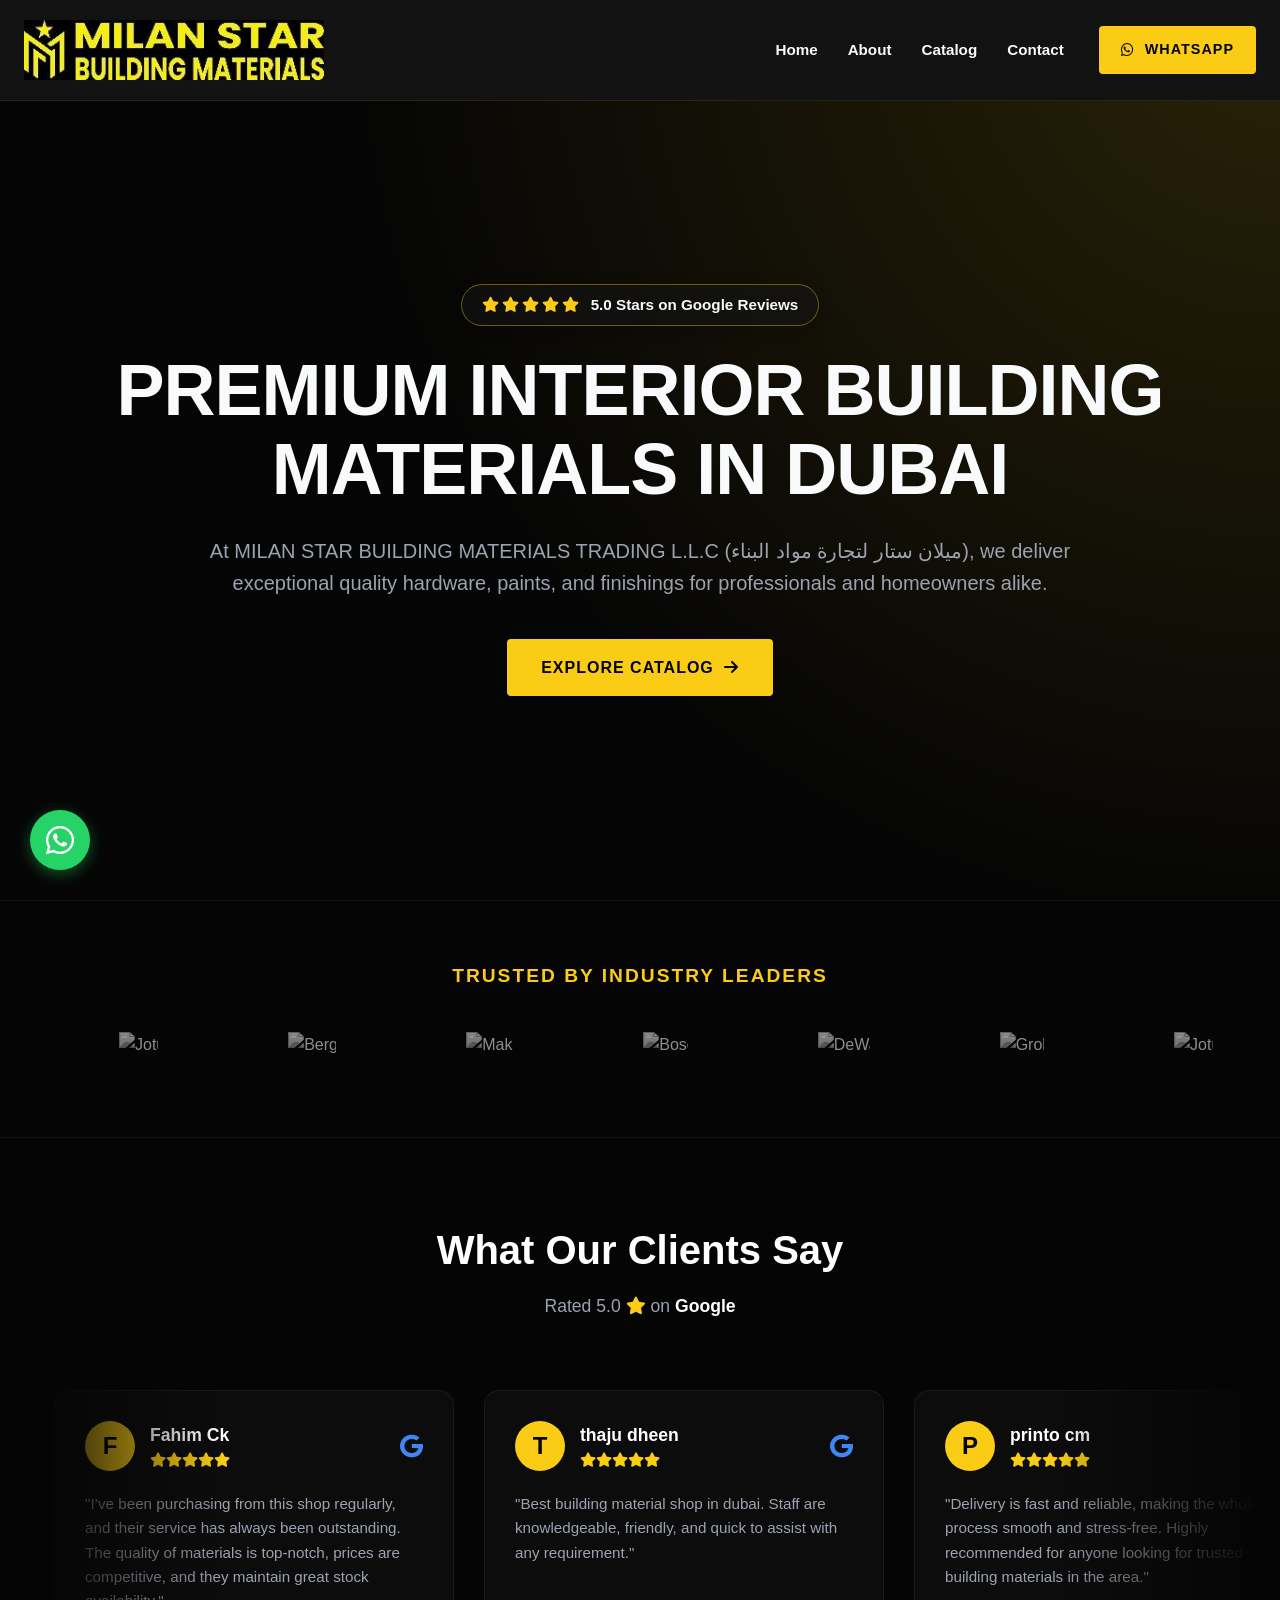
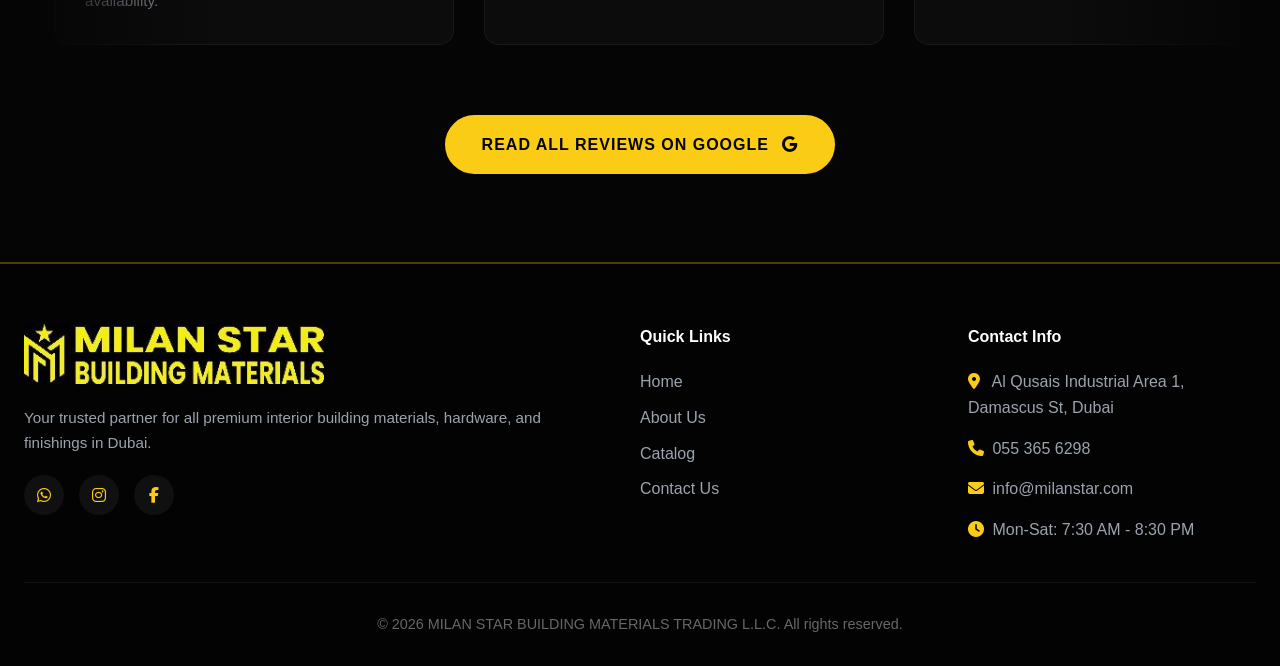
==== index.html @ 43fb3b3d "Initial commit" ====
<!DOCTYPE html>
<html lang="en" class="scroll-smooth">

<head>
    <meta charset="UTF-8">
    <meta name="viewport" content="width=device-width, initial-scale=1.0">
    <!-- Security & Social Tags -->
    <meta http-equiv="Content-Security-Policy" content="default-src 'self'; frame-src https://www.google.com; img-src 'self' data: https://upload.wikimedia.org https://lh3.googleusercontent.com https://images.unsplash.com; style-src 'self' 'unsafe-inline' https://fonts.googleapis.com https://cdnjs.cloudflare.com https://unpkg.com; font-src 'self' https://fonts.gstatic.com https://cdnjs.cloudflare.com; script-src 'self' 'unsafe-inline' https://unpkg.com;">
    <meta property="og:title" content="MILAN STAR BUILDING MATERIALS TRADING L.L.C">
    <meta property="og:description" content="Premium interior building materials, hardware, and finishings in Al Qusais Dubai. 5.0-star rating.">
    <meta property="og:image" content="https://www.milanstarbuilding.com/logo.png">
    <meta property="og:url" content="https://www.milanstarbuilding.com/">
    <meta property="og:type" content="website">

    <!-- SEO Meta Tags -->
    <title>MILAN STAR BUILDING MATERIALS TRADING L.L.C | Interior Building Materials in Dubai</title>
    <meta name="description"
        content="Discover premium interior building materials, hardware, and finishings in Al Qusais Dubai. MILAN STAR BUILDING MATERIALS TRADING L.L.C offers top-quality products with a 5.0-star rating.">
    <meta name="keywords"
        content="interior building materials, hardware, finishings, Al Qusais Dubai, MILAN STAR, ميلان ستار لتجارة مواد البناء">

    <!-- Google Fonts -->
    <link rel="preconnect" href="https://fonts.googleapis.com">
    <link rel="preconnect" href="https://fonts.gstatic.com" crossorigin>
    <link
        href="https://fonts.googleapis.com/css2?family=Inter:wght@300;400;500;600&family=Montserrat:wght@500;600;700;800;900&display=swap"
        rel="stylesheet">

    <!-- FontAwesome -->
    <link rel="stylesheet" href="https://cdnjs.cloudflare.com/ajax/libs/font-awesome/6.4.0/css/all.min.css">

    <!-- AOS Animation CSS -->
    <link href="https://unpkg.com/aos@2.3.1/dist/aos.css" rel="stylesheet">

    <!-- Schema.org LocalBusiness JSON-LD -->
    <script type="application/ld+json">
    {
      "@context": "https://schema.org",
      "@type": "LocalBusiness",
      "name": "MILAN STAR BUILDING MATERIALS TRADING L.L.C",
      "alternateName": "ميلان ستار لتجارة مواد البناء",
      "image": "https://images.unsplash.com/photo-1503387762-592deb58ef4e?auto=format&fit=crop&q=80&w=1920",
      "description": "Premium interior building materials, hardware, and finishings in Al Qusais Dubai.",
      "address": {
        "@type": "PostalAddress",
        "streetAddress": "Damascus Street, Al Qusais Industrial Area 1",
        "addressLocality": "Dubai",
        "addressCountry": "AE"
      },
      "telephone": "045727391",
      "aggregateRating": {
        "@type": "AggregateRating",
        "ratingValue": "5.0",
        "bestRating": "5",
        "worstRating": "1",
        "reviewCount": "150"
      },
      "openingHoursSpecification": [
        {
          "@type": "OpeningHoursSpecification",
          "dayOfWeek": ["Monday", "Tuesday", "Wednesday", "Thursday", "Saturday"],
          "opens": "07:30",
          "closes": "20:30"
        },
        {
          "@type": "OpeningHoursSpecification",
          "dayOfWeek": "Friday",
          "opens": "07:30",
          "closes": "20:30"
        }
      ]
    }
    </script>

    <link rel="stylesheet" href="style.css">
</head>

<body>

    <!-- Preloader -->
    <div id="preloader">
        <div class="loader"></div>
    </div>

    <header id="header">
        <div class="container nav-container">
            <a href="index.html" class="logo">
                <img src="logo.png" loading="eager" width="220" height="70" style="object-fit: contain;" alt="MILAN STAR BUILDING MATERIALS TRADING L.L.C" class="site-logo"
                    onerror="this.onerror=null; this.outerHTML='<div class=\'logo-en\'>MILAN STAR <span>BUILDING MATERIALS TRADING L.L.C</span></div><div class=\'logo-ar\'>ميلان ستار لتجارة مواد البناء ش.ذ.م.م</div>';">
            </a>

            <button class="mobile-toggle" aria-label="Toggle Navigation">
                <i class="fa-solid fa-bars"></i>
            </button>

            <div class="nav-menu">
                <ul class="nav-links">
                    <li><a href="index.html">Home</a></li>
                    <li><a href="about.html">About</a></li>
                    <li><a href="catalog.html">Catalog</a></li>
                    <li><a href="contact.html">Contact</a></li>
                </ul>
                <a href="https://wa.me/971553656298" class="btn btn-primary nav-cta" target="_blank" rel="noopener noreferrer">
                    <i class="fa-brands fa-whatsapp"></i> WhatsApp
                </a>
            </div>
        </div>
    </header>
    <main>
        <section id="hero">
            <div class="hero-overlay-accent"></div>
            <div class="container">
                <div class="hero-content" data-aos="fade-up" data-aos-duration="1000">
                    <div class="rating-badge">
                        <div class="stars">
                            <i class="fa-solid fa-star"></i>
                            <i class="fa-solid fa-star"></i>
                            <i class="fa-solid fa-star"></i>
                            <i class="fa-solid fa-star"></i>
                            <i class="fa-solid fa-star"></i>
                        </div>
                        <span>5.0 Stars on Google Reviews</span>
                    </div>
                    <h1>Premium Interior Building Materials in Dubai</h1>
                    <p>At MILAN STAR BUILDING MATERIALS TRADING L.L.C (ميلان ستار لتجارة مواد البناء), we deliver
                        exceptional quality hardware, paints, and finishings for professionals and homeowners alike.</p>
                    <div class="hero-buttons">
                        <a href="catalog.html" class="btn btn-primary">
                            Explore Catalog <i class="fa-solid fa-arrow-right"></i>
                        </a>
                    </div>
                </div>
            </div>
        </section>
    
        <!-- Trusted Brands Marquee -->
        <section class="trusted-brands" data-aos="fade-up">
            <div class="container">
                <h3 style="text-align: center; color: var(--primary); font-size: 1.2rem; font-weight: 800; text-transform: uppercase; letter-spacing: 2px; margin-bottom: 40px;">Trusted by Industry Leaders</h3>
                <div class="marquee-container">
                    <div class="marquee-content">
                        <!-- First Set -->
                        <img src="https://upload.wikimedia.org/wikipedia/commons/7/7f/Jotun_logo.svg" alt="Jotun">
                        <img src="https://upload.wikimedia.org/wikipedia/commons/7/73/Unternehmensgruppe_Berger_Logo.svg" alt="Berger">
                        <img src="https://upload.wikimedia.org/wikipedia/commons/7/71/Makita_Logo.svg" alt="Makita">
                        <img src="https://upload.wikimedia.org/wikipedia/commons/1/16/Bosch-logo.svg" alt="Bosch">
                        <img src="https://upload.wikimedia.org/wikipedia/commons/8/89/DeWalt_Logo.svg" alt="DeWalt">
                        <img src="https://upload.wikimedia.org/wikipedia/commons/b/b0/Grohe.svg" alt="Grohe">
                        <!-- Second Set (Duplicate for smooth infinite scroll) -->
                        <img src="https://upload.wikimedia.org/wikipedia/commons/7/7f/Jotun_logo.svg" alt="Jotun">
                        <img src="https://upload.wikimedia.org/wikipedia/commons/7/73/Unternehmensgruppe_Berger_Logo.svg" alt="Berger">
                        <img src="https://upload.wikimedia.org/wikipedia/commons/7/71/Makita_Logo.svg" alt="Makita">
                        <img src="https://upload.wikimedia.org/wikipedia/commons/1/16/Bosch-logo.svg" alt="Bosch">
                        <img src="https://upload.wikimedia.org/wikipedia/commons/8/89/DeWalt_Logo.svg" alt="DeWalt">
                        <img src="https://upload.wikimedia.org/wikipedia/commons/b/b0/Grohe.svg" alt="Grohe">
                    </div>
                </div>
            </div>
        </section>

        <!-- Google Reviews -->
        <section id="reviews" class="reviews-section" data-aos="fade-up" style="padding: 80px 0; background: var(--bg-dark);">
            <div class="container">
                <div class="section-header" style="text-align: center; margin-bottom: 50px;">
                    <h2 style="color: white; font-size: 2.5rem; font-weight: 800; margin-bottom: 10px;">What Our Clients Say</h2>
                    <p style="color: var(--text-muted); font-size: 1.1rem;">Rated 5.0 <i class="fa-solid fa-star" style="color: var(--primary);"></i> on <span style="color: white; font-weight: 600;">Google</span></p>
                </div>
                <div class="reviews-marquee-container">
                    <div class="reviews-marquee-content">
                    <!-- Review 1 -->
                    <div class="review-card" style="background: rgba(255,255,255,0.03); padding: 30px; border-radius: 15px; border: 1px solid rgba(255,255,255,0.05); transition: transform 0.3s ease;">
                        <div class="review-header" style="display: flex; align-items: center; gap: 15px; margin-bottom: 20px;">
                            <div class="avatar" style="width: 50px; height: 50px; border-radius: 50%; background: var(--primary); color: var(--bg-dark); display: flex; align-items: center; justify-content: center; font-size: 1.5rem; font-weight: bold;">F</div>
                            <div>
                                <h4 style="margin: 0; color: white; font-size: 1.1rem;">Fahim Ck</h4>
                                <div class="stars" style="color: var(--primary); font-size: 0.9rem;">
                                    <i class="fa-solid fa-star"></i><i class="fa-solid fa-star"></i><i class="fa-solid fa-star"></i><i class="fa-solid fa-star"></i><i class="fa-solid fa-star"></i>
                                </div>
                            </div>
                            <i class="fa-brands fa-google" style="margin-left: auto; font-size: 1.5rem; color: #4285F4;"></i>
                        </div>
                        <p style="color: var(--text-muted); font-size: 0.95rem; line-height: 1.6;">"I’ve been purchasing from this shop regularly, and their service has always been outstanding. The quality of materials is top‑notch, prices are competitive, and they maintain great stock availability."</p>
                    </div>

                    <!-- Review 2 -->
                    <div class="review-card" style="background: rgba(255,255,255,0.03); padding: 30px; border-radius: 15px; border: 1px solid rgba(255,255,255,0.05); transition: transform 0.3s ease;">
                        <div class="review-header" style="display: flex; align-items: center; gap: 15px; margin-bottom: 20px;">
                            <div class="avatar" style="width: 50px; height: 50px; border-radius: 50%; background: var(--primary); color: var(--bg-dark); display: flex; align-items: center; justify-content: center; font-size: 1.5rem; font-weight: bold;">T</div>
                            <div>
                                <h4 style="margin: 0; color: white; font-size: 1.1rem;">thaju dheen</h4>
                                <div class="stars" style="color: var(--primary); font-size: 0.9rem;">
                                    <i class="fa-solid fa-star"></i><i class="fa-solid fa-star"></i><i class="fa-solid fa-star"></i><i class="fa-solid fa-star"></i><i class="fa-solid fa-star"></i>
                                </div>
                            </div>
                            <i class="fa-brands fa-google" style="margin-left: auto; font-size: 1.5rem; color: #4285F4;"></i>
                        </div>
                        <p style="color: var(--text-muted); font-size: 0.95rem; line-height: 1.6;">"Best building material shop in dubai. Staff are knowledgeable, friendly, and quick to assist with any requirement."</p>
                    </div>

                    <!-- Review 3 -->
                    <div class="review-card" style="background: rgba(255,255,255,0.03); padding: 30px; border-radius: 15px; border: 1px solid rgba(255,255,255,0.05); transition: transform 0.3s ease;">
                        <div class="review-header" style="display: flex; align-items: center; gap: 15px; margin-bottom: 20px;">
                            <div class="avatar" style="width: 50px; height: 50px; border-radius: 50%; background: var(--primary); color: var(--bg-dark); display: flex; align-items: center; justify-content: center; font-size: 1.5rem; font-weight: bold;">P</div>
                            <div>
                                <h4 style="margin: 0; color: white; font-size: 1.1rem;">printo cm</h4>
                                <div class="stars" style="color: var(--primary); font-size: 0.9rem;">
                                    <i class="fa-solid fa-star"></i><i class="fa-solid fa-star"></i><i class="fa-solid fa-star"></i><i class="fa-solid fa-star"></i><i class="fa-solid fa-star"></i>
                                </div>
                            </div>
                            <i class="fa-brands fa-google" style="margin-left: auto; font-size: 1.5rem; color: #4285F4;"></i>
                        </div>
                        <p style="color: var(--text-muted); font-size: 0.95rem; line-height: 1.6;">"Delivery is fast and reliable, making the whole process smooth and stress‑free. Highly recommended for anyone looking for trusted building materials in the area."</p>
                    </div>

                    <!-- Review 1 -->
                    <div class="review-card" style="background: rgba(255,255,255,0.03); padding: 30px; border-radius: 15px; border: 1px solid rgba(255,255,255,0.05); transition: transform 0.3s ease;">
                        <div class="review-header" style="display: flex; align-items: center; gap: 15px; margin-bottom: 20px;">
                            <div class="avatar" style="width: 50px; height: 50px; border-radius: 50%; background: var(--primary); color: var(--bg-dark); display: flex; align-items: center; justify-content: center; font-size: 1.5rem; font-weight: bold;">F</div>
                            <div>
                                <h4 style="margin: 0; color: white; font-size: 1.1rem;">Fahim Ck</h4>
                                <div class="stars" style="color: var(--primary); font-size: 0.9rem;">
                                    <i class="fa-solid fa-star"></i><i class="fa-solid fa-star"></i><i class="fa-solid fa-star"></i><i class="fa-solid fa-star"></i><i class="fa-solid fa-star"></i>
                                </div>
                            </div>
                            <i class="fa-brands fa-google" style="margin-left: auto; font-size: 1.5rem; color: #4285F4;"></i>
                        </div>
                        <p style="color: var(--text-muted); font-size: 0.95rem; line-height: 1.6;">"I’ve been purchasing from this shop regularly, and their service has always been outstanding. The quality of materials is top‑notch, prices are competitive, and they maintain great stock availability."</p>
                    </div>

                    <!-- Review 2 -->
                    <div class="review-card" style="background: rgba(255,255,255,0.03); padding: 30px; border-radius: 15px; border: 1px solid rgba(255,255,255,0.05); transition: transform 0.3s ease;">
                        <div class="review-header" style="display: flex; align-items: center; gap: 15px; margin-bottom: 20px;">
                            <div class="avatar" style="width: 50px; height: 50px; border-radius: 50%; background: var(--primary); color: var(--bg-dark); display: flex; align-items: center; justify-content: center; font-size: 1.5rem; font-weight: bold;">T</div>
                            <div>
                                <h4 style="margin: 0; color: white; font-size: 1.1rem;">thaju dheen</h4>
                                <div class="stars" style="color: var(--primary); font-size: 0.9rem;">
                                    <i class="fa-solid fa-star"></i><i class="fa-solid fa-star"></i><i class="fa-solid fa-star"></i><i class="fa-solid fa-star"></i><i class="fa-solid fa-star"></i>
                                </div>
                            </div>
                            <i class="fa-brands fa-google" style="margin-left: auto; font-size: 1.5rem; color: #4285F4;"></i>
                        </div>
                        <p style="color: var(--text-muted); font-size: 0.95rem; line-height: 1.6;">"Best building material shop in dubai. Staff are knowledgeable, friendly, and quick to assist with any requirement."</p>
                    </div>

                    <!-- Review 3 -->
                    <div class="review-card" style="background: rgba(255,255,255,0.03); padding: 30px; border-radius: 15px; border: 1px solid rgba(255,255,255,0.05); transition: transform 0.3s ease;">
                        <div class="review-header" style="display: flex; align-items: center; gap: 15px; margin-bottom: 20px;">
                            <div class="avatar" style="width: 50px; height: 50px; border-radius: 50%; background: var(--primary); color: var(--bg-dark); display: flex; align-items: center; justify-content: center; font-size: 1.5rem; font-weight: bold;">P</div>
                            <div>
                                <h4 style="margin: 0; color: white; font-size: 1.1rem;">printo cm</h4>
                                <div class="stars" style="color: var(--primary); font-size: 0.9rem;">
                                    <i class="fa-solid fa-star"></i><i class="fa-solid fa-star"></i><i class="fa-solid fa-star"></i><i class="fa-solid fa-star"></i><i class="fa-solid fa-star"></i>
                                </div>
                            </div>
                            <i class="fa-brands fa-google" style="margin-left: auto; font-size: 1.5rem; color: #4285F4;"></i>
                        </div>
                        <p style="color: var(--text-muted); font-size: 0.95rem; line-height: 1.6;">"Delivery is fast and reliable, making the whole process smooth and stress‑free. Highly recommended for anyone looking for trusted building materials in the area."</p>
                    </div>
</div>
                </div>
                
                <div style="text-align: center; margin-top: 50px;">
                    <a href="https://maps.app.goo.gl/VhK61zwAapVDZj9bA" target="_blank" rel="noopener noreferrer" class="btn btn-primary" style="padding: 15px 35px; border-radius: 30px; font-weight: 600; text-decoration: none; display: inline-block; transition: all 0.3s ease;">
                        Read all reviews on Google <i class="fa-brands fa-google" style="margin-left: 8px;"></i>
                    </a>
                </div>
            </div>
        </section>

    </main>
    <!-- Footer -->
    <footer>
        <div class="container">
            <div class="footer-top">
                <div class="footer-brand">
                    <a href="index.html">
                        <img src="logo.png" loading="eager" width="220" height="70" style="object-fit: contain;" alt="MILAN STAR BUILDING MATERIALS TRADING L.L.C"
                            class="site-logo footer-site-logo"
                            onerror="this.onerror=null; this.outerHTML='<div class=\'footer-logo\'>MILAN STAR <span>BUILDING MATERIALS TRADING L.L.C</span></div>';">
                    </a>
                    <p style="margin-top: 15px; color: var(--text-muted); font-size: 0.95rem;">Your trusted partner for
                        all premium interior building materials, hardware, and finishings in Dubai.</p>
                    <div class="social-links" style="display: flex; gap: 15px; margin-top: 20px;">
                        <a href="#"
                            style="width: 40px; height: 40px; border-radius: 50%; background: rgba(255,255,255,0.05); display: flex; align-items: center; justify-content: center; color: var(--primary); transition: all 0.3s;"><i
                                class="fa-brands fa-whatsapp"></i></a>
                        <a href="#"
                            style="width: 40px; height: 40px; border-radius: 50%; background: rgba(255,255,255,0.05); display: flex; align-items: center; justify-content: center; color: var(--primary); transition: all 0.3s;"><i
                                class="fa-brands fa-instagram"></i></a>
                        <a href="#"
                            style="width: 40px; height: 40px; border-radius: 50%; background: rgba(255,255,255,0.05); display: flex; align-items: center; justify-content: center; color: var(--primary); transition: all 0.3s;"><i
                                class="fa-brands fa-facebook-f"></i></a>
                    </div>
                </div>
                <div class="footer-links-col">
                    <h4 style="margin-bottom: 20px; color: white;">Quick Links</h4>
                    <div style="display: flex; flex-direction: column; gap: 10px;">
                        <a href="index.html" style="color: var(--text-muted); transition: color 0.3s;">Home</a>
                        <a href="about.html" style="color: var(--text-muted); transition: color 0.3s;">About Us</a>
                        <a href="catalog.html" style="color: var(--text-muted); transition: color 0.3s;">Catalog</a>
                        <a href="contact.html" style="color: var(--text-muted); transition: color 0.3s;">Contact Us</a>
                    </div>
                </div>
                <div class="footer-contact">
                    <h4 style="margin-bottom: 20px; color: white;">Contact Info</h4>
                    <div style="display: flex; flex-direction: column; gap: 15px; color: var(--text-muted);">
                        <p><i class="fa-solid fa-location-dot" style="color: var(--primary); width: 20px;"></i> Al
                            Qusais Industrial Area 1, Damascus St, Dubai</p>
                        <p><i class="fa-solid fa-phone" style="color: var(--primary); width: 20px;"></i> <a
                                href="tel:0553656298">055 365 6298</a></p>
                        <p><i class="fa-solid fa-envelope" style="color: var(--primary); width: 20px;"></i> <a
                                href="mailto:info@milanstar.com">info@milanstar.com</a></p>
                        <p><i class="fa-solid fa-clock" style="color: var(--primary); width: 20px;"></i> Mon-Sat: 7:30
                            AM - 8:30 PM</p>
                    </div>
                </div>
            </div>
            <div class="footer-bottom">
                &copy; <span id="year"></span> MILAN STAR BUILDING MATERIALS TRADING L.L.C. All rights reserved.
            </div>
        </div>
    </footer>

    <!-- AOS JS -->
    <script src="https://unpkg.com/aos@2.3.1/dist/aos.js"></script>
    <!-- Main JS -->
    <script src="main.js"></script>

    <!-- Floating WhatsApp -->
    <div class="whatsapp-container">
        <div class="wa-tooltip">Chat with us online!</div>
        <a href="https://wa.me/971553656298" class="floating-whatsapp pulse" aria-label="Chat on WhatsApp" target="_blank" rel="noopener noreferrer">
            <i class="fa-brands fa-whatsapp"></i>
        </a>
    </div>

    <!-- Scroll to Top Button -->
    <a href="#" id="scroll-top" class="scroll-top-btn" aria-label="Scroll to top">
        <i class="fa-solid fa-arrow-up"></i>
    </a>

</body>

</html>
---- style.css ----
/* CSS Variables */
:root {
    --primary: #facc15;
    /* Striking Yellow */
    --primary-glow: rgba(250, 204, 21, 0.5);
    --bg-dark: #050505;
    /* Deep Black */
    --bg-card: #121212;
    /* Slightly Lighter Black */
    --text-main: #f9fafb;
    /* Off-White */
    --text-muted: #9ca3af;
    /* Gray */
    --font-heading: 'Montserrat', sans-serif;
    --font-body: 'Inter', sans-serif;
}

/* Reset & Base Styles */
* {
    margin: 0;
    padding: 0;
    box-sizing: border-box;
}

html {
    scroll-behavior: smooth;
}

body {
    background-color: var(--bg-dark);
    color: var(--text-main);
    font-family: var(--font-body);
    line-height: 1.6;
    overflow-x: hidden;
}

h1,
h2,
h3,
h4,
h5,
h6 {
    font-family: var(--font-heading);
    font-weight: 700;
}

a {
    text-decoration: none;
    color: inherit;
}

ul {
    list-style: none;
}

.container {
    max-width: 1280px;
    margin: 0 auto;
    padding: 0 24px;
}

.text-primary {
    color: var(--primary);
}

/* Typography */
.section-title {
    font-size: 2.5rem;
    margin-bottom: 1rem;
    text-transform: uppercase;
    letter-spacing: 1px;
    position: relative;
    display: inline-block;
}

.section-title::after {
    content: '';
    position: absolute;
    left: 0;
    bottom: -10px;
    width: 60px;
    height: 4px;
    background-color: var(--primary);
}

.section-title.text-center {
    display: block;
    text-align: center;
}

.section-title.text-center::after {
    left: 50%;
    transform: translateX(-50%);
}

.section-subtitle {
    color: var(--text-muted);
    font-size: 1.1rem;
    margin-bottom: 3rem;
    max-width: 700px;
}

.text-center .section-subtitle {
    margin-left: auto;
    margin-right: auto;
}

/* Buttons */
.btn {
    display: inline-flex;
    align-items: center;
    justify-content: center;
    gap: 10px;
    padding: 14px 32px;
    font-family: var(--font-heading);
    font-weight: 700;
    font-size: 1rem;
    border-radius: 4px;
    cursor: pointer;
    transition: all 0.3s ease;
    text-transform: uppercase;
    letter-spacing: 1px;
    position: relative;
    overflow: hidden;
    z-index: 1;
}

.btn-primary {
    background-color: var(--primary);
    color: var(--bg-dark);
    border: 2px solid var(--primary);
}

.btn-primary::before {
    content: '';
    position: absolute;
    top: 0;
    left: 0;
    width: 0%;
    height: 100%;
    background-color: var(--bg-dark);
    transition: width 0.3s ease;
    z-index: -1;
}

.btn-primary:hover::before {
    width: 100%;
}

.btn-primary:hover {
    color: var(--primary);
    box-shadow: 0 0 20px var(--primary-glow);
}

/* Header / Navbar */
header {
    position: fixed;
    top: 0;
    left: 0;
    width: 100%;
    background-color: rgba(5, 5, 5, 0.95);
    backdrop-filter: blur(15px);
    z-index: 1000;
    padding: 20px 0;
    border-bottom: 1px solid rgba(250, 204, 21, 0.1);
    transition: all 0.3s ease;
}

header.scrolled {
    padding: 15px 0;
    box-shadow: 0 4px 30px rgba(0, 0, 0, 0.5);
}

.nav-container {
    display: flex;
    justify-content: space-between;
    align-items: center;
}

.logo {
    font-family: var(--font-heading);
    font-size: 1.5rem;
    font-weight: 900;
    color: white;
    letter-spacing: 1.5px;
    display: flex;
    flex-direction: column;
    line-height: 1.1;
}

.logo-en span {
    color: var(--primary);
}

.logo-ar {
    font-size: 0.8rem;
    color: var(--text-muted);
    font-weight: 500;
    margin-top: 2px;
}

.nav-menu {
    display: flex;
    align-items: center;
    gap: 35px;
}

.nav-links {
    display: flex;
    gap: 30px;
}

.nav-links a {
    font-weight: 600;
    font-size: 0.95rem;
    color: var(--text-main);
    position: relative;
    padding: 5px 0;
    transition: color 0.3s ease;
}

.nav-links a:hover {
    color: var(--primary);
}

.nav-links a::after {
    content: '';
    position: absolute;
    bottom: 0;
    left: 0;
    width: 0;
    height: 2px;
    background-color: var(--primary);
    transition: width 0.3s ease;
}

.nav-links a:hover::after {
    width: 100%;
}

.nav-cta {
    padding: 10px 20px;
    font-size: 0.9rem;
}

.mobile-toggle {
    display: none;
    background: none;
    border: none;
    color: white;
    font-size: 1.8rem;
    cursor: pointer;
    transition: color 0.3s;
}

.mobile-toggle:hover {
    color: var(--primary);
}

/* Hero Section */
#hero {
    min-height: 100vh;
    display: flex;
    align-items: center;
    position: relative;
    padding-top: 80px;
    background-image:
        linear-gradient(to right, rgba(5, 5, 5, 0.95) 0%, rgba(5, 5, 5, 0.7) 50%, rgba(5, 5, 5, 0.4) 100%),
        url('https://images.unsplash.com/photo-1503387762-592deb58ef4e?auto=format&fit=crop&q=80&w=1920');
    background-size: cover;
    background-position: center;
    background-attachment: fixed;
}

.hero-overlay-accent {
    position: absolute;
    top: 0;
    left: 0;
    width: 100%;
    height: 100%;
    background: radial-gradient(circle at top right, rgba(250, 204, 21, 0.15), transparent 60%);
    z-index: 0;
}

.hero-content {
    position: relative;
    z-index: 1;
    max-width: 1100px;
    margin: 0 auto;
    text-align: center;
    display: flex;
    flex-direction: column;
    align-items: center;
}

.rating-badge {
    display: inline-flex;
    align-items: center;
    gap: 12px;
    background: rgba(20, 20, 20, 0.6);
    backdrop-filter: blur(8px);
    padding: 8px 20px;
    border-radius: 50px;
    border: 1px solid rgba(250, 204, 21, 0.4);
    margin-bottom: 25px;
    font-size: 0.95rem;
    font-weight: 600;
    box-shadow: 0 4px 15px rgba(0, 0, 0, 0.2);
    animation: float 4s ease-in-out infinite;
}

@keyframes float {
    0% {
        transform: translateY(0px);
    }

    50% {
        transform: translateY(-8px);
    }

    100% {
        transform: translateY(0px);
    }
}

.rating-badge .stars {
    color: var(--primary);
    display: flex;
    gap: 3px;
}

.hero-content h1 {
    font-size: 4.5rem;
    line-height: 1.1;
    margin-bottom: 25px;
    letter-spacing: -1px;
    text-transform: uppercase;
}

.hero-content p {
    font-size: 1.25rem;
    color: var(--text-muted);
    margin: 0 auto 40px auto;
    max-width: 900px;
    font-weight: 400;
}

.hero-buttons {
    display: flex;
    gap: 20px;
}

/* About Section */
#about {
    padding: 120px 0;
    background-color: var(--bg-dark);
    position: relative;
}

.about-grid {
    display: grid;
    grid-template-columns: 1fr 1fr;
    gap: 70px;
    align-items: center;
}

.about-text p {
    color: var(--text-muted);
    font-size: 1.1rem;
    margin-bottom: 25px;
}

.features-grid {
    display: grid;
    grid-template-columns: 1fr 1fr;
    gap: 30px;
    margin-top: 40px;
}

.feature-card {
    background-color: var(--bg-card);
    padding: 25px;
    border-radius: 8px;
    border: 1px solid rgba(255, 255, 255, 0.05);
    transition: all 0.3s ease;
}

.feature-card:hover {
    border-color: rgba(250, 204, 21, 0.3);
    transform: translateY(-5px);
    background-color: rgba(255, 255, 255, 0.02);
}

.feature-icon {
    font-size: 2rem;
    color: var(--primary);
    margin-bottom: 15px;
}

.feature-card h4 {
    font-size: 1.1rem;
    margin-bottom: 10px;
}

.feature-card p {
    font-size: 0.9rem;
    margin-bottom: 0;
}

.about-image-wrapper {
    position: relative;
    border-radius: 12px;
    overflow: hidden;
    box-shadow: 0 25px 50px -12px rgba(0, 0, 0, 0.7);
}

.about-image-wrapper img {
    width: 100%;
    height: auto;
    display: block;
    transition: transform 0.7s ease;
}

.about-image-wrapper:hover img {
    transform: scale(1.05);
}

.about-image-wrapper::after {
    content: '';
    position: absolute;
    inset: 0;
    border: 2px solid rgba(250, 204, 21, 0.3);
    border-radius: 12px;
    pointer-events: none;
    margin: 15px;
}

/* Catalog Section */
#catalog {
    padding: 120px 0;
    background-color: #0a0a0a;
    border-top: 1px solid rgba(255, 255, 255, 0.03);
}

.catalog-grid {
    display: grid;
    grid-template-columns: repeat(auto-fit, minmax(280px, 1fr));
    gap: 30px;
}

.product-card {
    background-color: var(--bg-card);
    border-radius: 10px;
    overflow: hidden;
    border: 1px solid rgba(255, 255, 255, 0.05);
    transition: all 0.4s cubic-bezier(0.175, 0.885, 0.32, 1.275);
    cursor: pointer;
    position: relative;
}

.product-card:hover {
    transform: scale(1.03) translateY(-10px);
    box-shadow: 0 20px 40px rgba(0, 0, 0, 0.8), 0 0 20px var(--primary-glow);
    border-color: var(--primary);
    z-index: 2;
}

.card-img {
    width: 100%;
    height: 260px;
    position: relative;
    overflow: hidden;
}

.card-img img {
    width: 100%;
    height: 100%;
    object-fit: cover;
    transition: transform 0.6s ease;
}

.product-card:hover .card-img img {
    transform: scale(1.15);
}

.card-overlay {
    position: absolute;
    inset: 0;
    background: linear-gradient(to top, rgba(18, 18, 18, 1) 0%, rgba(18, 18, 18, 0.2) 100%);
    opacity: 0.8;
    transition: opacity 0.3s;
}

.product-card:hover .card-overlay {
    opacity: 0.4;
}

.card-content {
    padding: 25px;
    position: relative;
    background: var(--bg-card);
}

.card-content::before {
    content: '';
    position: absolute;
    top: 0;
    left: 25px;
    width: 40px;
    height: 3px;
    background-color: var(--primary);
    transition: width 0.3s ease;
}

.product-card:hover .card-content::before {
    width: 100px;
}

.card-content h3 {
    font-size: 1.4rem;
    margin-bottom: 10px;
    color: white;
    padding-top: 10px;
}

.card-content p {
    color: var(--text-muted);
    font-size: 0.95rem;
}

/* Contact Section */
#contact {
    padding: 120px 0;
    background-color: var(--bg-dark);
    border-top: 1px solid rgba(255, 255, 255, 0.03);
}

.contact-container {
    display: grid;
    grid-template-columns: 1fr 1.2fr;
    gap: 60px;
    background-color: var(--bg-card);
    border-radius: 12px;
    overflow: hidden;
    border: 1px solid rgba(255, 255, 255, 0.05);
    box-shadow: 0 20px 50px rgba(0, 0, 0, 0.5);
}

.contact-info-panel {
    padding: 50px;
}

.contact-item {
    display: flex;
    align-items: flex-start;
    gap: 20px;
    margin-bottom: 35px;
}

.icon-box {
    width: 50px;
    height: 50px;
    background-color: rgba(250, 204, 21, 0.1);
    color: var(--primary);
    border-radius: 10px;
    display: flex;
    align-items: center;
    justify-content: center;
    font-size: 1.3rem;
    flex-shrink: 0;
    transition: all 0.3s ease;
}

.contact-item:hover .icon-box {
    background-color: var(--primary);
    color: var(--bg-dark);
}

.info-text h4 {
    font-size: 1.2rem;
    color: white;
    margin-bottom: 5px;
}

.info-text p,
.info-text a {
    color: var(--text-muted);
    font-size: 1rem;
    transition: color 0.3s;
}

.info-text a:hover {
    color: var(--primary);
}

.hours-box {
    margin-top: 40px;
    padding-top: 30px;
    border-top: 1px solid rgba(255, 255, 255, 0.1);
}

.hours-box h4 {
    font-size: 1.2rem;
    margin-bottom: 20px;
    color: white;
    display: flex;
    align-items: center;
    gap: 10px;
}

.hours-box h4 i {
    color: var(--primary);
}

.hour-row {
    display: flex;
    justify-content: space-between;
    margin-bottom: 12px;
    color: var(--text-muted);
    font-size: 0.95rem;
}

.hour-row.closed {
    color: #ef4444;
    /* Red for closed */
    font-weight: 500;
}

.map-panel {
    position: relative;
    min-height: 400px;
}

.map-panel iframe {
    position: absolute;
    top: 0;
    left: 0;
    width: 100%;
    height: 100%;
    border: 0;
    filter: grayscale(80%) contrast(1.2) opacity(0.8);
    transition: filter 0.3s ease;
}

.map-panel iframe:hover {
    filter: grayscale(20%) contrast(1) opacity(1);
}

/* Footer */
footer {
    background-color: #030303;
    padding: 60px 0 30px;
    border-top: 2px solid rgba(250, 204, 21, 0.3);
}

.footer-flex {
    display: flex;
    justify-content: space-between;
    align-items: center;
    margin-bottom: 40px;
    flex-wrap: wrap;
    gap: 30px;
}

.footer-logo {
    font-family: var(--font-heading);
    font-size: 1.5rem;
    font-weight: 900;
}

.footer-logo span {
    color: var(--primary);
}

.footer-links {
    display: flex;
    gap: 25px;
}

.footer-links a {
    color: var(--text-muted);
    font-weight: 500;
    transition: color 0.3s;
}

.footer-links a:hover {
    color: var(--primary);
}

.footer-bottom {
    text-align: center;
    padding-top: 30px;
    border-top: 1px solid rgba(255, 255, 255, 0.05);
    color: rgba(255, 255, 255, 0.4);
    font-size: 0.9rem;
}

/* Responsive Design */
@media (max-width: 1024px) {
    .hero-content h1 {
        font-size: 3.5rem;
    }

    .contact-container {
        grid-template-columns: 1fr;
    }

    .map-panel {
        min-height: 400px;
    }
}

@media (max-width: 768px) {
    .nav-menu {
        position: fixed;
        top: 80px;
        left: 0;
        width: 100%;
        background-color: rgba(10, 10, 10, 0.98);
        backdrop-filter: blur(20px);
        flex-direction: column;
        padding: 30px 20px;
        gap: 25px;
        border-bottom: 1px solid rgba(250, 204, 21, 0.2);
        transform: translateY(-150%);
        opacity: 0;
        transition: all 0.4s cubic-bezier(0.68, -0.55, 0.265, 1.55);
        z-index: 999;
    }

    .nav-menu.active {
        transform: translateY(0);
        opacity: 1;
        box-shadow: 0 20px 40px rgba(0, 0, 0, 0.8);
    }

    .nav-links {
        flex-direction: column;
        align-items: center;
        gap: 20px;
        width: 100%;
    }

    .nav-cta {
        width: 100%;
        max-width: 300px;
        text-align: center;
    }

    .mobile-toggle {
        display: block;
    }

    .hero-content h1 {
        font-size: 2.8rem;
    }

    .about-grid {
        grid-template-columns: 1fr;
        gap: 50px;
    }

    .features-grid {
        grid-template-columns: 1fr;
    }

    .footer-flex {
        flex-direction: column;
        text-align: center;
    }
}

/* New Footer Grid and Styles */
.footer-top {
    display: grid;
    grid-template-columns: 2fr 1fr 1fr;
    gap: 40px;
    margin-bottom: 40px;
}

@media (max-width: 768px) {
    .footer-top {
        grid-template-columns: 1fr;
    }
}

.site-logo {
    max-height: 60px;
    width: auto;
}

.social-links a:hover {
    background: var(--primary) !important;
    color: var(--bg-dark) !important;
    transform: translateY(-3px);
}

.footer-links-col a:hover {
    color: var(--primary) !important;
}

.footer-contact a:hover {
    color: var(--primary) !important;
}

/* =========================================
   WORLD-CLASS PREMIUM FEATURES
   ========================================= */

/* 1. Custom Scrollbar */
::-webkit-scrollbar {
    width: 10px;
}

::-webkit-scrollbar-track {
    background: var(--bg-dark);
}

::-webkit-scrollbar-thumb {
    background: var(--primary);
    border-radius: 5px;
}

::-webkit-scrollbar-thumb:hover {
    background: #e6b800;
}

/* 2. Preloader */
#preloader {
    position: fixed;
    top: 0;
    left: 0;
    width: 100%;
    height: 100%;
    background-color: var(--bg-dark);
    z-index: 9999;
    display: flex;
    justify-content: center;
    align-items: center;
    transition: opacity 0.5s ease, visibility 0.5s ease;
}

.loader {
    border: 4px solid rgba(255, 255, 255, 0.1);
    border-top: 4px solid var(--primary);
    border-radius: 50%;
    width: 50px;
    height: 50px;
    animation: spin 1s linear infinite;
}

@keyframes spin {
    0% {
        transform: rotate(0deg);
    }

    100% {
        transform: rotate(360deg);
    }
}

/* 3. Glassmorphism Header */
header {
    position: fixed;
    width: 100%;
    top: 0;
    z-index: 1000;
    background: rgba(18, 18, 18, 1);
    transition: all 0.4s cubic-bezier(0.4, 0, 0.2, 1);
}

header.scrolled {
    background: rgba(18, 18, 18, 0.7);
    backdrop-filter: blur(12px);
    -webkit-backdrop-filter: blur(12px);
    box-shadow: 0 4px 30px rgba(0, 0, 0, 0.5);
    padding: 10px 0;
    border-bottom: 1px solid rgba(255, 255, 255, 0.05);
}

/* 4. Floating WhatsApp Widget */
.floating-whatsapp {
    position: fixed;
    bottom: 30px;
    left: 30px;
    background-color: #25D366;
    color: white;
    width: 60px;
    height: 60px;
    border-radius: 50%;
    display: flex;
    justify-content: center;
    align-items: center;
    font-size: 32px;
    box-shadow: 0 4px 15px rgba(37, 211, 102, 0.4);
    z-index: 998;
    transition: all 0.3s ease;
    animation: pulse-whatsapp 2s infinite;
}

.floating-whatsapp:hover {
    transform: scale(1.1) translateY(-5px);
    color: white;
}

@keyframes pulse-whatsapp {
    0% {
        box-shadow: 0 0 0 0 rgba(37, 211, 102, 0.7);
    }

    70% {
        box-shadow: 0 0 0 15px rgba(37, 211, 102, 0);
    }

    100% {
        box-shadow: 0 0 0 0 rgba(37, 211, 102, 0);
    }
}

/* 5. Scroll-to-Top Button */
.scroll-top-btn {
    position: fixed;
    bottom: 30px;
    right: 30px;
    background-color: var(--primary);
    color: var(--bg-dark);
    width: 50px;
    height: 50px;
    border-radius: 50%;
    display: flex;
    justify-content: center;
    align-items: center;
    font-size: 20px;
    box-shadow: 0 4px 15px rgba(250, 204, 21, 0.3);
    z-index: 998;
    opacity: 0;
    visibility: hidden;
    transform: translateY(20px);
    transition: all 0.3s cubic-bezier(0.4, 0, 0.2, 1);
    cursor: pointer;
}

.scroll-top-btn.visible {
    opacity: 1;
    visibility: visible;
    transform: translateY(0);
}

.scroll-top-btn:hover {
    background-color: #fff;
    transform: translateY(-5px);
}

/* 6. Trusted Brands Marquee */
.trusted-brands {
    padding: 60px 0;
    background: var(--bg-light);
    border-top: 1px solid rgba(255, 255, 255, 0.05);
    border-bottom: 1px solid rgba(255, 255, 255, 0.05);
    overflow: hidden;
}

.marquee-container {
    width: 100%;
    overflow: hidden;
    white-space: nowrap;
    position: relative;
    display: flex;
}

.marquee-container::before,
.marquee-container::after {
    content: '';
    position: absolute;
    top: 0;
    width: 150px;
    height: 100%;
    z-index: 2;
}

.marquee-container::before {
    left: 0;
    background: linear-gradient(to right, var(--bg-light) 0%, transparent 100%);
}

.marquee-container::after {
    right: 0;
    background: linear-gradient(to left, var(--bg-light) 0%, transparent 100%);
}

.marquee-content {
    display: flex;
    gap: 60px;
    padding-left: 60px;
    animation: scroll-marquee 30s linear infinite;
    align-items: center;
}

.marquee-content:hover {
    animation-play-state: paused;
}

.marquee-content img {
    height: 40px;
    opacity: 0.5;
    filter: grayscale(100%);
    transition: all 0.3s ease;
}

.marquee-content img:hover {
    opacity: 1;
    filter: grayscale(0%);
}

@keyframes scroll-marquee {
    0% {
        transform: translateX(0);
    }

    100% {
        transform: translateX(-50%);
    }
}

/* Ensure smooth transitions globally */
a,
button {
    transition: all 0.3s ease;
}


/* Reviews Section */
.review-card:hover {
    transform: translateY(-10px);
    box-shadow: 0 10px 30px rgba(0, 0, 0, 0.5);
}

/* Reviews Marquee */
.reviews-marquee-container {
    width: 100%;
    overflow: hidden;
    position: relative;
    display: flex;
    padding: 20px 0;
}

.reviews-marquee-container::before,
.reviews-marquee-container::after {
    content: '';
    position: absolute;
    top: 0;
    width: 200px;
    height: 100%;
    z-index: 2;
}

.reviews-marquee-container::before {
    left: 0;
    background: linear-gradient(to right, var(--bg-dark) 0%, transparent 100%);
}

.reviews-marquee-container::after {
    right: 0;
    background: linear-gradient(to left, var(--bg-dark) 0%, transparent 100%);
}

.reviews-marquee-content {
    display: flex;
    gap: 30px;
    padding-left: 30px;
    animation: scroll-marquee-reviews 40s linear infinite;
}

.reviews-marquee-content:hover {
    animation-play-state: paused;
}

.reviews-marquee-content .review-card {
    flex: 0 0 400px;
    /* fixed width for cards in marquee */
    white-space: normal;
}

@keyframes scroll-marquee-reviews {
    0% {
        transform: translateX(0);
    }

    100% {
        transform: translateX(-50%);
    }
}


/* 7. Catalog Gallery (Masonry style grid) & Lightbox */
.gallery-grid {
    display: grid;
    grid-template-columns: repeat(auto-fill, minmax(250px, 1fr));
    gap: 15px;
    padding: 20px 0;
}

.gallery-item {
    position: relative;
    border-radius: 10px;
    overflow: hidden;
    cursor: pointer;
    box-shadow: 0 5px 15px rgba(0, 0, 0, 0.3);
}

.gallery-img {
    width: 100%;
    height: 100%;
    object-fit: cover;
    display: block;
    transition: transform 0.5s ease;
}

.gallery-overlay {
    position: absolute;
    top: 0;
    left: 0;
    width: 100%;
    height: 100%;
    background: rgba(var(--primary-rgb, 245, 194, 27), 0.8);
    display: flex;
    align-items: center;
    justify-content: center;
    opacity: 0;
    transition: opacity 0.3s ease;
}

.gallery-overlay i {
    color: var(--bg-dark);
    font-size: 2rem;
    transform: scale(0.5);
    transition: transform 0.3s ease;
}

.gallery-item:hover .gallery-img {
    transform: scale(1.1);
}

.gallery-item:hover .gallery-overlay {
    opacity: 1;
}

.gallery-item:hover .gallery-overlay i {
    transform: scale(1);
}

/* Lightbox Modal */
.lightbox {
    display: none;
    position: fixed;
    z-index: 9999;
    padding-top: 50px;
    left: 0;
    top: 0;
    width: 100%;
    height: 100%;
    overflow: auto;
    background-color: rgba(0, 0, 0, 0.9);
    backdrop-filter: blur(5px);
}

.lightbox-content {
    margin: auto;
    display: block;
    max-width: 90%;
    max-height: 80vh;
    border-radius: 5px;
    box-shadow: 0 0 30px rgba(0, 0, 0, 0.8);
    animation: zoom 0.3s ease;
}

@keyframes zoom {
    from {
        transform: scale(0.8);
        opacity: 0;
    }

    to {
        transform: scale(1);
        opacity: 1;
    }
}

.lightbox-close {
    position: absolute;
    top: 30px;
    right: 40px;
    color: #f1f1f1;
    font-size: 40px;
    font-weight: bold;
    transition: 0.3s;
    cursor: pointer;
}

.lightbox-close:hover,
.lightbox-close:focus {
    color: var(--primary);
    text-decoration: none;
    cursor: pointer;
}

/* Quick Contact Badges */
.quick-contact-container {
    display: flex;
    gap: 15px;
    align-items: center;
}

.quick-contact-pill {
    display: flex;
    align-items: center;
    background: rgba(255, 255, 255, 0.05);
    backdrop-filter: blur(10px);
    -webkit-backdrop-filter: blur(10px);
    border: 1px solid rgba(245, 194, 27, 0.2);
    border-radius: 50px;
    padding: 8px 16px;
    text-decoration: none;
    transition: all 0.3s ease;
}

.quick-contact-pill:hover {
    transform: scale(1.05);
    border-color: var(--primary);
    box-shadow: 0 0 15px rgba(245, 194, 27, 0.3);
}

.quick-contact-icon {
    display: flex;
    align-items: center;
    justify-content: center;
    width: 30px;
    height: 30px;
    background: rgba(245, 194, 27, 0.1);
    color: var(--primary);
    border-radius: 50%;
    margin-right: 12px;
    font-size: 0.9rem;
}

.quick-contact-text {
    display: flex;
    flex-direction: column;
}

.quick-contact-label {
    font-size: 0.7rem;
    text-transform: uppercase;
    color: var(--primary);
    font-weight: 700;
    line-height: 1;
    letter-spacing: 1px;
    margin-bottom: 3px;
}

.quick-contact-number {
    font-size: 1rem;
    color: #ffffff;
    font-weight: 800;
    line-height: 1;
}


/* --- Hero Split Layout --- */
.hero-split {
    display: flex;
    flex-direction: column;
    gap: 50px;
    align-items: center;
    justify-content: space-between;
}

@media (min-width: 992px) {
    .hero-split {
        flex-direction: row;
        align-items: center;
    }

    .hero-split .hero-content {
    position: relative;
    z-index: 1;
    max-width: 1100px;
    margin: 0 auto;
    text-align: center;
    display: flex;
    flex-direction: column;
    align-items: center;
}

    .hero-split .hero-contact-badges {
        flex: 0 0 auto;
        display: flex;
        flex-direction: column;
        gap: 20px;
        align-items: flex-end;
    }
}

/* Override default hero-content centering on desktop */
@media (min-width: 992px) {

    .hero-split .hero-content h1,
    .hero-split .hero-content p,
    .hero-split .hero-content .hero-buttons,
    .hero-split .hero-content .rating-badge {
        margin-left: 0;
        margin-right: auto;
        justify-content: flex-start;
        text-align: left;
    }
}

/* --- Contact Badges --- */
.contact-badge {
    display: flex;
    align-items: center;
    background: rgba(0, 0, 0, 0.6);
    border: 1px solid rgba(255, 255, 255, 0.1);
    border-radius: 50px;
    padding: 12px 25px;
    gap: 15px;
    text-decoration: none;
    color: white;
    backdrop-filter: blur(10px);
    transition: all 0.3s cubic-bezier(0.4, 0, 0.2, 1);
    min-width: 250px;
}

.contact-badge:hover {
    transform: scale(1.05) translateX(-10px);
    border-color: var(--primary);
    box-shadow: 0 0 20px rgba(245, 194, 27, 0.3);
}

.contact-badge .badge-icon {
    display: flex;
    align-items: center;
    justify-content: center;
    width: 40px;
    height: 40px;
    background: rgba(255, 255, 255, 0.1);
    border-radius: 50%;
    color: var(--primary);
    font-size: 1.2rem;
    transition: background 0.3s;
}

.contact-badge:hover .badge-icon {
    background: var(--primary);
    color: var(--bg-dark);
}

.contact-badge .badge-info {
    display: flex;
    flex-direction: column;
    text-align: left;
}

.contact-badge .badge-label {
    font-size: 0.75rem;
    color: var(--text-muted);
    font-weight: 600;
    letter-spacing: 1px;
}

.contact-badge .badge-number {
    font-size: 1.1rem;
    font-weight: 700;
    color: white;
}



/* Marquee Image Styles */
.marquee-content img {
    height: 45px;
    width: auto;
    margin: 0 35px;
    filter: grayscale(100%) brightness(0.8);
    opacity: 0.7;
    transition: all 0.3s ease;
}

.marquee-content img:hover {
    filter: grayscale(0%) brightness(1);
    opacity: 1;
    transform: scale(1.08);
}

/* Custom Scrollbar */
::-webkit-scrollbar { width: 10px; }
::-webkit-scrollbar-track { background: var(--bg-dark); }
::-webkit-scrollbar-thumb { background: var(--primary); border-radius: 5px; }
::-webkit-scrollbar-thumb:hover { background: #d4a715; }

/* Text Selection */
::selection { background: var(--primary); color: var(--bg-dark); }

/* Hero Stats Banner */
.hero-stats-banner {
    position: absolute;
    bottom: -60px;
    left: 50%;
    transform: translateX(-50%);
    display: flex;
    justify-content: space-around;
    background: rgba(255, 255, 255, 0.03);
    backdrop-filter: blur(15px);
    -webkit-backdrop-filter: blur(15px);
    border: 1px solid rgba(255, 255, 255, 0.08);
    border-radius: 20px;
    padding: 30px 50px;
    width: 80%;
    max-width: 900px;
    box-shadow: 0 20px 40px rgba(0,0,0,0.5);
    z-index: 10;
}
.stat-item { text-align: center; color: white; }
.stat-num { font-size: 3rem; font-weight: 800; color: var(--primary); }
.stat-text { display: block; font-size: 0.85rem; text-transform: uppercase; letter-spacing: 2px; color: var(--text-muted); margin-top: 5px; font-weight: 600; }
@media(max-width: 768px) {
    .hero-stats-banner { flex-direction: column; gap: 30px; position: relative; bottom: 0; width: 90%; margin-top: 50px; }
}

/* Scroll Indicator */
.scroll-indicator {
    position: absolute;
    bottom: 50px;
    left: 50%;
    transform: translateX(-50%);
    z-index: 5;
    opacity: 0.5;
}
@media(max-width: 768px) { .scroll-indicator { display: none; } }
.mouse {
    width: 25px;
    height: 40px;
    border: 2px solid rgba(255,255,255,0.7);
    border-radius: 15px;
    position: relative;
}
.mouse::before {
    content: '';
    position: absolute;
    top: 8px;
    left: 50%;
    transform: translateX(-50%);
    width: 4px;
    height: 8px;
    background: var(--primary);
    border-radius: 2px;
    animation: scroll 2s infinite;
}
@keyframes scroll {
    0% { transform: translate(-50%, 0); opacity: 1; }
    100% { transform: translate(-50%, 15px); opacity: 0; }
}

/* WhatsApp Tooltip & Pulse */
.whatsapp-container {
    position: fixed;
    bottom: 30px;
    left: 30px;
    z-index: 999;
}
.wa-tooltip {
    position: absolute;
    left: 80px;
    top: 50%;
    transform: translateY(-50%);
    white-space: nowrap;
    background: rgba(255,255,255,0.1);
    backdrop-filter: blur(10px);
    padding: 8px 15px;
    border-radius: 20px;
    color: white;
    font-size: 0.9rem;
    font-weight: 500;
    border: 1px solid rgba(255,255,255,0.2);
    animation: fadeOutTooltip 5s forwards;
    animation-delay: 3s;
}
@keyframes fadeOutTooltip {
    0% { opacity: 1; transform: translateY(-50%) translateX(0); }
    100% { opacity: 0; transform: translateY(-50%) translateX(-10px); visibility: hidden; }
}
.floating-whatsapp {
    position: relative !important;
    bottom: 0 !important; left: 0 !important;
}
.pulse {
    animation: pulse-animation 2s infinite;
}
@keyframes pulse-animation {
    0% { box-shadow: 0 0 0 0 rgba(37, 211, 102, 0.7); }
    70% { box-shadow: 0 0 0 15px rgba(37, 211, 102, 0); }
    100% { box-shadow: 0 0 0 0 rgba(37, 211, 102, 0); }
}

/* Typing Effect */
.cursor {
    display: inline-block;
    background-color: var(--primary);
    margin-left: 0.1rem;
    width: 3px;
    animation: blink 1s infinite;
}
@keyframes blink {
    0% { background-color: transparent; }
    50% { background-color: var(--primary); }
    100% { background-color: transparent; }
}
.typed-text {
    color: var(--primary);
    font-weight: 700;
}
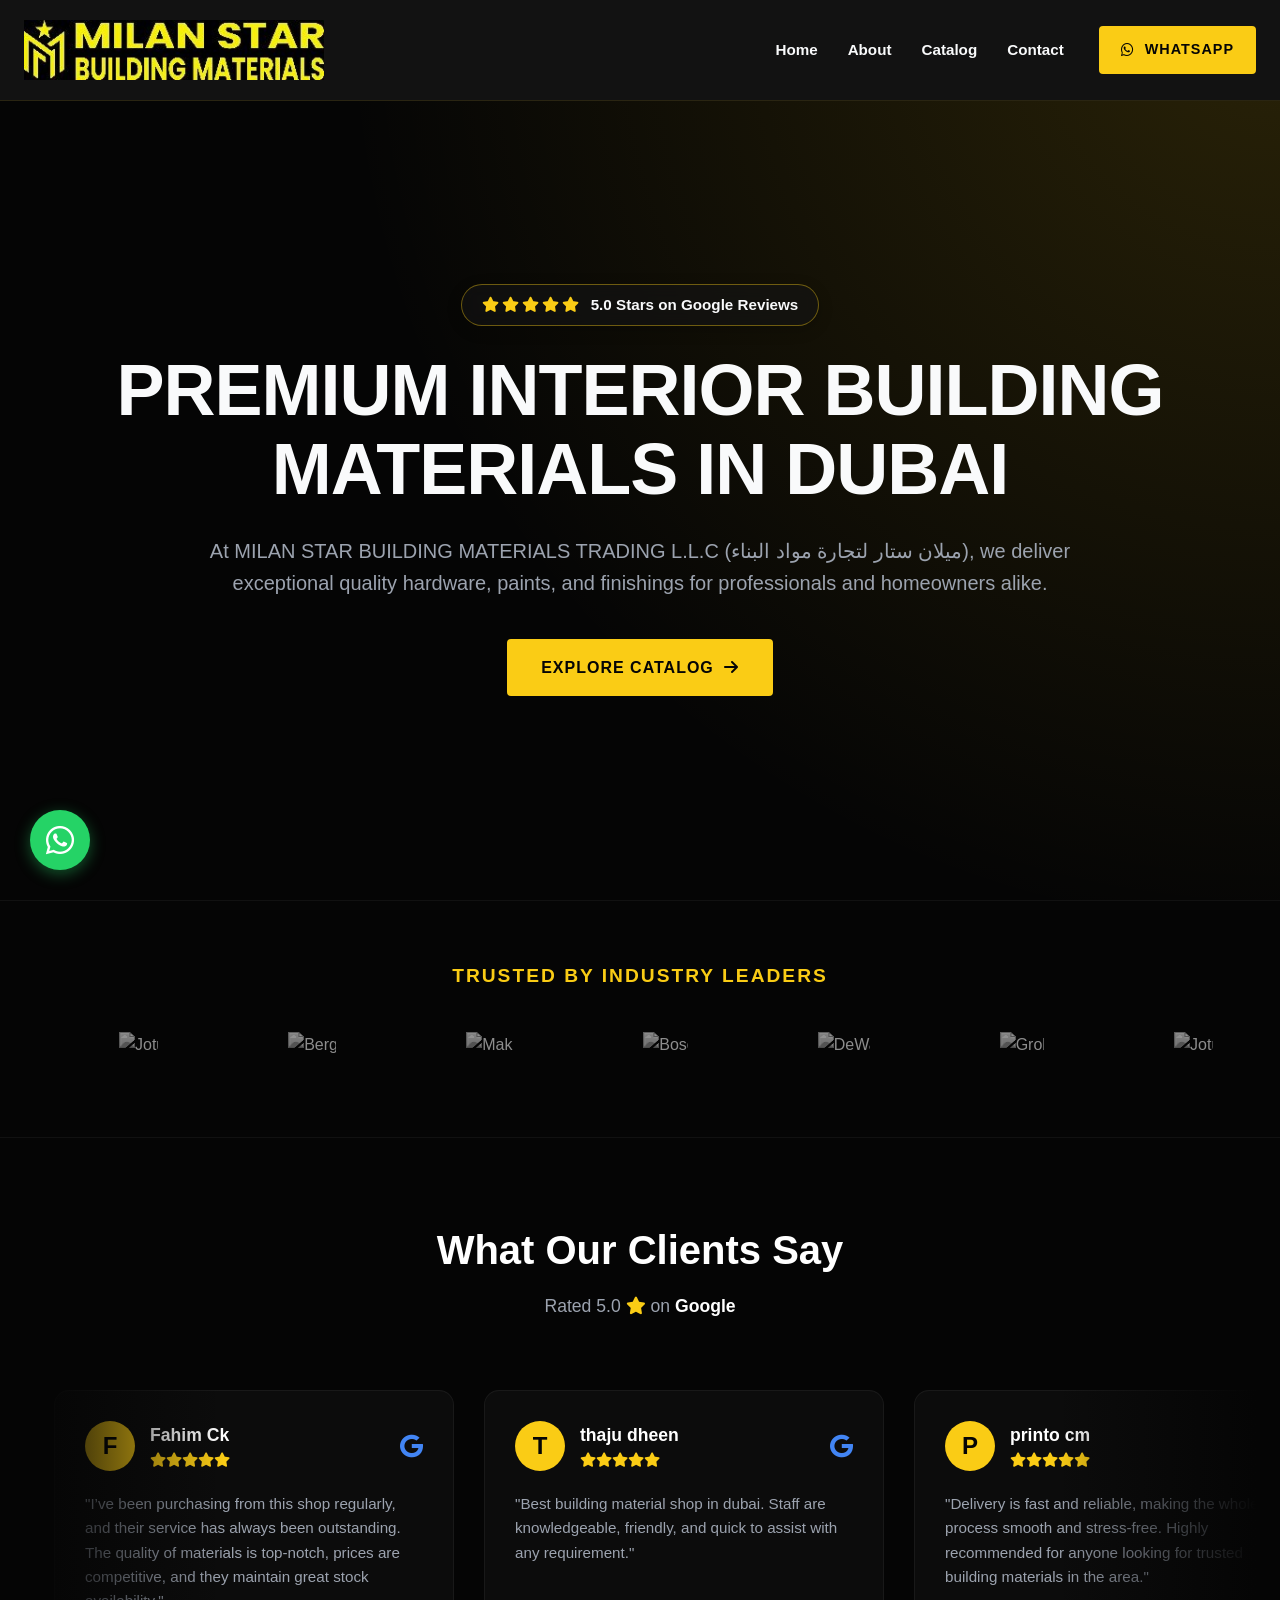
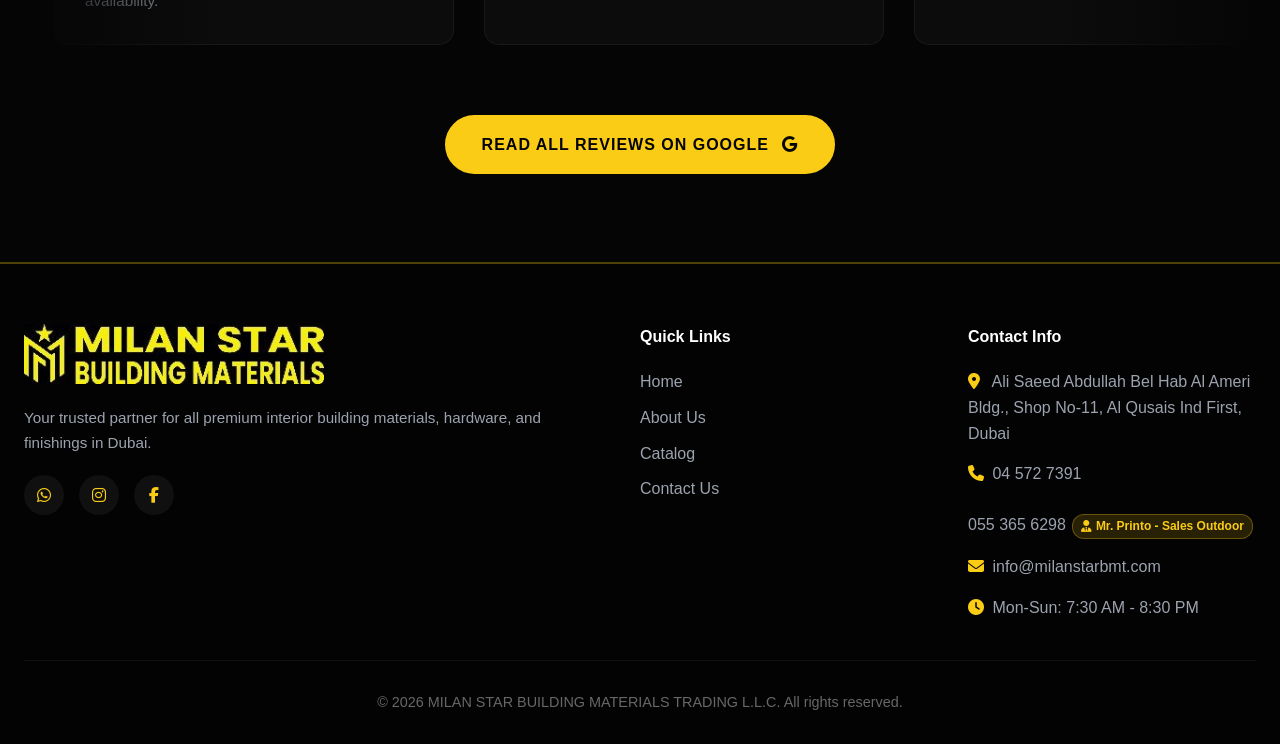
==== commit e16ad28f: "Production release: Milan Star website with SEO, Geo tags, and CNAME" ====
--- a/index.html
+++ b/index.html
@@ -5,11 +5,13 @@
     <meta charset="UTF-8">
     <meta name="viewport" content="width=device-width, initial-scale=1.0">
     <!-- Security & Social Tags -->
-    <meta http-equiv="Content-Security-Policy" content="default-src 'self'; frame-src https://www.google.com; img-src 'self' data: https://upload.wikimedia.org https://lh3.googleusercontent.com https://images.unsplash.com; style-src 'self' 'unsafe-inline' https://fonts.googleapis.com https://cdnjs.cloudflare.com https://unpkg.com; font-src 'self' https://fonts.gstatic.com https://cdnjs.cloudflare.com; script-src 'self' 'unsafe-inline' https://unpkg.com;">
+    <meta http-equiv="Content-Security-Policy"
+        content="default-src 'self'; frame-src https://www.google.com; img-src 'self' data: https://upload.wikimedia.org https://lh3.googleusercontent.com https://images.unsplash.com; style-src 'self' 'unsafe-inline' https://fonts.googleapis.com https://cdnjs.cloudflare.com https://unpkg.com; font-src 'self' https://fonts.gstatic.com https://cdnjs.cloudflare.com; script-src 'self' 'unsafe-inline' https://unpkg.com;">
     <meta property="og:title" content="MILAN STAR BUILDING MATERIALS TRADING L.L.C">
-    <meta property="og:description" content="Premium interior building materials, hardware, and finishings in Al Qusais Dubai. 5.0-star rating.">
-    <meta property="og:image" content="https://www.milanstarbuilding.com/logo.png">
-    <meta property="og:url" content="https://www.milanstarbuilding.com/">
+    <meta property="og:description"
+        content="Premium interior building materials, hardware, and finishings in Al Qusais Dubai. 5.0-star rating.">
+    <meta property="og:image" content="https://milanstarbmt.com/logo.png">
+    <meta property="og:url" content="https://milanstarbmt.com/">
     <meta property="og:type" content="website">
 
     <!-- SEO Meta Tags -->
@@ -43,11 +45,15 @@
       "description": "Premium interior building materials, hardware, and finishings in Al Qusais Dubai.",
       "address": {
         "@type": "PostalAddress",
-        "streetAddress": "Damascus Street, Al Qusais Industrial Area 1",
+        "streetAddress": "Ali Saeed Abdullah Bel Hab Al Ameri Bldg., Shop No-11, Al Qusais Ind First",
         "addressLocality": "Dubai",
         "addressCountry": "AE"
       },
       "telephone": "045727391",
+      "url": "https://milanstarbmt.com",
+      "priceRange": "AED",
+      "geo": { "@type": "GeoCoordinates", "latitude": 25.282379, "longitude": 55.384794 },
+
       "aggregateRating": {
         "@type": "AggregateRating",
         "ratingValue": "5.0",
@@ -58,13 +64,7 @@
       "openingHoursSpecification": [
         {
           "@type": "OpeningHoursSpecification",
-          "dayOfWeek": ["Monday", "Tuesday", "Wednesday", "Thursday", "Saturday"],
-          "opens": "07:30",
-          "closes": "20:30"
-        },
-        {
-          "@type": "OpeningHoursSpecification",
-          "dayOfWeek": "Friday",
+          "dayOfWeek": ["Monday", "Tuesday", "Wednesday", "Thursday", "Friday", "Saturday", "Sunday"],
           "opens": "07:30",
           "closes": "20:30"
         }
@@ -73,6 +73,16 @@
     </script>
 
     <link rel="stylesheet" href="style.css">
+    <link rel="canonical" href="https://milanstarbmt.com/">
+    <!-- Security Meta Tags -->
+    <meta http-equiv="X-Content-Type-Options" content="nosniff">
+    <meta http-equiv="X-Frame-Options" content="SAMEORIGIN">
+    <meta name="referrer" content="strict-origin-when-cross-origin">
+    <!-- UAE Geo-targeting Meta Tags -->
+    <meta name="geo.region" content="AE-DU">
+    <meta name="geo.placename" content="Dubai, Al Qusais">
+    <meta name="geo.position" content="25.282379;55.384794">
+    <meta name="ICBM" content="25.282379, 55.384794">
 </head>
 
 <body>
@@ -85,7 +95,8 @@
     <header id="header">
         <div class="container nav-container">
             <a href="index.html" class="logo">
-                <img src="logo.png" loading="eager" width="220" height="70" style="object-fit: contain;" alt="MILAN STAR BUILDING MATERIALS TRADING L.L.C" class="site-logo"
+                <img src="logo.png" loading="eager" width="220" height="70" style="object-fit: contain;"
+                    alt="MILAN STAR BUILDING MATERIALS TRADING L.L.C" class="site-logo"
                     onerror="this.onerror=null; this.outerHTML='<div class=\'logo-en\'>MILAN STAR <span>BUILDING MATERIALS TRADING L.L.C</span></div><div class=\'logo-ar\'>ميلان ستار لتجارة مواد البناء ش.ذ.م.م</div>';">
             </a>
 
@@ -100,7 +111,8 @@
                     <li><a href="catalog.html">Catalog</a></li>
                     <li><a href="contact.html">Contact</a></li>
                 </ul>
-                <a href="https://wa.me/971553656298" class="btn btn-primary nav-cta" target="_blank" rel="noopener noreferrer">
+                <a href="https://wa.me/971553656298" class="btn btn-primary nav-cta" target="_blank"
+                    rel="noopener noreferrer">
                     <i class="fa-brands fa-whatsapp"></i> WhatsApp
                 </a>
             </div>
@@ -132,23 +144,27 @@
                 </div>
             </div>
         </section>
-    
+
         <!-- Trusted Brands Marquee -->
         <section class="trusted-brands" data-aos="fade-up">
             <div class="container">
-                <h3 style="text-align: center; color: var(--primary); font-size: 1.2rem; font-weight: 800; text-transform: uppercase; letter-spacing: 2px; margin-bottom: 40px;">Trusted by Industry Leaders</h3>
+                <h3
+                    style="text-align: center; color: var(--primary); font-size: 1.2rem; font-weight: 800; text-transform: uppercase; letter-spacing: 2px; margin-bottom: 40px;">
+                    Trusted by Industry Leaders</h3>
                 <div class="marquee-container">
                     <div class="marquee-content">
                         <!-- First Set -->
                         <img src="https://upload.wikimedia.org/wikipedia/commons/7/7f/Jotun_logo.svg" alt="Jotun">
-                        <img src="https://upload.wikimedia.org/wikipedia/commons/7/73/Unternehmensgruppe_Berger_Logo.svg" alt="Berger">
+                        <img src="https://upload.wikimedia.org/wikipedia/commons/7/73/Unternehmensgruppe_Berger_Logo.svg"
+                            alt="Berger">
                         <img src="https://upload.wikimedia.org/wikipedia/commons/7/71/Makita_Logo.svg" alt="Makita">
                         <img src="https://upload.wikimedia.org/wikipedia/commons/1/16/Bosch-logo.svg" alt="Bosch">
                         <img src="https://upload.wikimedia.org/wikipedia/commons/8/89/DeWalt_Logo.svg" alt="DeWalt">
                         <img src="https://upload.wikimedia.org/wikipedia/commons/b/b0/Grohe.svg" alt="Grohe">
                         <!-- Second Set (Duplicate for smooth infinite scroll) -->
                         <img src="https://upload.wikimedia.org/wikipedia/commons/7/7f/Jotun_logo.svg" alt="Jotun">
-                        <img src="https://upload.wikimedia.org/wikipedia/commons/7/73/Unternehmensgruppe_Berger_Logo.svg" alt="Berger">
+                        <img src="https://upload.wikimedia.org/wikipedia/commons/7/73/Unternehmensgruppe_Berger_Logo.svg"
+                            alt="Berger">
                         <img src="https://upload.wikimedia.org/wikipedia/commons/7/71/Makita_Logo.svg" alt="Makita">
                         <img src="https://upload.wikimedia.org/wikipedia/commons/1/16/Bosch-logo.svg" alt="Bosch">
                         <img src="https://upload.wikimedia.org/wikipedia/commons/8/89/DeWalt_Logo.svg" alt="DeWalt">
@@ -159,108 +175,170 @@
         </section>
 
         <!-- Google Reviews -->
-        <section id="reviews" class="reviews-section" data-aos="fade-up" style="padding: 80px 0; background: var(--bg-dark);">
+        <section id="reviews" class="reviews-section" data-aos="fade-up"
+            style="padding: 80px 0; background: var(--bg-dark);">
             <div class="container">
                 <div class="section-header" style="text-align: center; margin-bottom: 50px;">
-                    <h2 style="color: white; font-size: 2.5rem; font-weight: 800; margin-bottom: 10px;">What Our Clients Say</h2>
-                    <p style="color: var(--text-muted); font-size: 1.1rem;">Rated 5.0 <i class="fa-solid fa-star" style="color: var(--primary);"></i> on <span style="color: white; font-weight: 600;">Google</span></p>
+                    <h2 style="color: white; font-size: 2.5rem; font-weight: 800; margin-bottom: 10px;">What Our Clients
+                        Say</h2>
+                    <p style="color: var(--text-muted); font-size: 1.1rem;">Rated 5.0 <i class="fa-solid fa-star"
+                            style="color: var(--primary);"></i> on <span
+                            style="color: white; font-weight: 600;">Google</span></p>
                 </div>
                 <div class="reviews-marquee-container">
                     <div class="reviews-marquee-content">
-                    <!-- Review 1 -->
-                    <div class="review-card" style="background: rgba(255,255,255,0.03); padding: 30px; border-radius: 15px; border: 1px solid rgba(255,255,255,0.05); transition: transform 0.3s ease;">
-                        <div class="review-header" style="display: flex; align-items: center; gap: 15px; margin-bottom: 20px;">
-                            <div class="avatar" style="width: 50px; height: 50px; border-radius: 50%; background: var(--primary); color: var(--bg-dark); display: flex; align-items: center; justify-content: center; font-size: 1.5rem; font-weight: bold;">F</div>
-                            <div>
-                                <h4 style="margin: 0; color: white; font-size: 1.1rem;">Fahim Ck</h4>
-                                <div class="stars" style="color: var(--primary); font-size: 0.9rem;">
-                                    <i class="fa-solid fa-star"></i><i class="fa-solid fa-star"></i><i class="fa-solid fa-star"></i><i class="fa-solid fa-star"></i><i class="fa-solid fa-star"></i>
-                                </div>
-                            </div>
-                            <i class="fa-brands fa-google" style="margin-left: auto; font-size: 1.5rem; color: #4285F4;"></i>
-                        </div>
-                        <p style="color: var(--text-muted); font-size: 0.95rem; line-height: 1.6;">"I’ve been purchasing from this shop regularly, and their service has always been outstanding. The quality of materials is top‑notch, prices are competitive, and they maintain great stock availability."</p>
-                    </div>
-
-                    <!-- Review 2 -->
-                    <div class="review-card" style="background: rgba(255,255,255,0.03); padding: 30px; border-radius: 15px; border: 1px solid rgba(255,255,255,0.05); transition: transform 0.3s ease;">
-                        <div class="review-header" style="display: flex; align-items: center; gap: 15px; margin-bottom: 20px;">
-                            <div class="avatar" style="width: 50px; height: 50px; border-radius: 50%; background: var(--primary); color: var(--bg-dark); display: flex; align-items: center; justify-content: center; font-size: 1.5rem; font-weight: bold;">T</div>
-                            <div>
-                                <h4 style="margin: 0; color: white; font-size: 1.1rem;">thaju dheen</h4>
-                                <div class="stars" style="color: var(--primary); font-size: 0.9rem;">
-                                    <i class="fa-solid fa-star"></i><i class="fa-solid fa-star"></i><i class="fa-solid fa-star"></i><i class="fa-solid fa-star"></i><i class="fa-solid fa-star"></i>
-                                </div>
-                            </div>
-                            <i class="fa-brands fa-google" style="margin-left: auto; font-size: 1.5rem; color: #4285F4;"></i>
-                        </div>
-                        <p style="color: var(--text-muted); font-size: 0.95rem; line-height: 1.6;">"Best building material shop in dubai. Staff are knowledgeable, friendly, and quick to assist with any requirement."</p>
-                    </div>
-
-                    <!-- Review 3 -->
-                    <div class="review-card" style="background: rgba(255,255,255,0.03); padding: 30px; border-radius: 15px; border: 1px solid rgba(255,255,255,0.05); transition: transform 0.3s ease;">
-                        <div class="review-header" style="display: flex; align-items: center; gap: 15px; margin-bottom: 20px;">
-                            <div class="avatar" style="width: 50px; height: 50px; border-radius: 50%; background: var(--primary); color: var(--bg-dark); display: flex; align-items: center; justify-content: center; font-size: 1.5rem; font-weight: bold;">P</div>
-                            <div>
-                                <h4 style="margin: 0; color: white; font-size: 1.1rem;">printo cm</h4>
-                                <div class="stars" style="color: var(--primary); font-size: 0.9rem;">
-                                    <i class="fa-solid fa-star"></i><i class="fa-solid fa-star"></i><i class="fa-solid fa-star"></i><i class="fa-solid fa-star"></i><i class="fa-solid fa-star"></i>
-                                </div>
-                            </div>
-                            <i class="fa-brands fa-google" style="margin-left: auto; font-size: 1.5rem; color: #4285F4;"></i>
-                        </div>
-                        <p style="color: var(--text-muted); font-size: 0.95rem; line-height: 1.6;">"Delivery is fast and reliable, making the whole process smooth and stress‑free. Highly recommended for anyone looking for trusted building materials in the area."</p>
-                    </div>
-
-                    <!-- Review 1 -->
-                    <div class="review-card" style="background: rgba(255,255,255,0.03); padding: 30px; border-radius: 15px; border: 1px solid rgba(255,255,255,0.05); transition: transform 0.3s ease;">
-                        <div class="review-header" style="display: flex; align-items: center; gap: 15px; margin-bottom: 20px;">
-                            <div class="avatar" style="width: 50px; height: 50px; border-radius: 50%; background: var(--primary); color: var(--bg-dark); display: flex; align-items: center; justify-content: center; font-size: 1.5rem; font-weight: bold;">F</div>
-                            <div>
-                                <h4 style="margin: 0; color: white; font-size: 1.1rem;">Fahim Ck</h4>
-                                <div class="stars" style="color: var(--primary); font-size: 0.9rem;">
-                                    <i class="fa-solid fa-star"></i><i class="fa-solid fa-star"></i><i class="fa-solid fa-star"></i><i class="fa-solid fa-star"></i><i class="fa-solid fa-star"></i>
-                                </div>
-                            </div>
-                            <i class="fa-brands fa-google" style="margin-left: auto; font-size: 1.5rem; color: #4285F4;"></i>
-                        </div>
-                        <p style="color: var(--text-muted); font-size: 0.95rem; line-height: 1.6;">"I’ve been purchasing from this shop regularly, and their service has always been outstanding. The quality of materials is top‑notch, prices are competitive, and they maintain great stock availability."</p>
-                    </div>
-
-                    <!-- Review 2 -->
-                    <div class="review-card" style="background: rgba(255,255,255,0.03); padding: 30px; border-radius: 15px; border: 1px solid rgba(255,255,255,0.05); transition: transform 0.3s ease;">
-                        <div class="review-header" style="display: flex; align-items: center; gap: 15px; margin-bottom: 20px;">
-                            <div class="avatar" style="width: 50px; height: 50px; border-radius: 50%; background: var(--primary); color: var(--bg-dark); display: flex; align-items: center; justify-content: center; font-size: 1.5rem; font-weight: bold;">T</div>
-                            <div>
-                                <h4 style="margin: 0; color: white; font-size: 1.1rem;">thaju dheen</h4>
-                                <div class="stars" style="color: var(--primary); font-size: 0.9rem;">
-                                    <i class="fa-solid fa-star"></i><i class="fa-solid fa-star"></i><i class="fa-solid fa-star"></i><i class="fa-solid fa-star"></i><i class="fa-solid fa-star"></i>
-                                </div>
-                            </div>
-                            <i class="fa-brands fa-google" style="margin-left: auto; font-size: 1.5rem; color: #4285F4;"></i>
-                        </div>
-                        <p style="color: var(--text-muted); font-size: 0.95rem; line-height: 1.6;">"Best building material shop in dubai. Staff are knowledgeable, friendly, and quick to assist with any requirement."</p>
-                    </div>
-
-                    <!-- Review 3 -->
-                    <div class="review-card" style="background: rgba(255,255,255,0.03); padding: 30px; border-radius: 15px; border: 1px solid rgba(255,255,255,0.05); transition: transform 0.3s ease;">
-                        <div class="review-header" style="display: flex; align-items: center; gap: 15px; margin-bottom: 20px;">
-                            <div class="avatar" style="width: 50px; height: 50px; border-radius: 50%; background: var(--primary); color: var(--bg-dark); display: flex; align-items: center; justify-content: center; font-size: 1.5rem; font-weight: bold;">P</div>
-                            <div>
-                                <h4 style="margin: 0; color: white; font-size: 1.1rem;">printo cm</h4>
-                                <div class="stars" style="color: var(--primary); font-size: 0.9rem;">
-                                    <i class="fa-solid fa-star"></i><i class="fa-solid fa-star"></i><i class="fa-solid fa-star"></i><i class="fa-solid fa-star"></i><i class="fa-solid fa-star"></i>
-                                </div>
-                            </div>
-                            <i class="fa-brands fa-google" style="margin-left: auto; font-size: 1.5rem; color: #4285F4;"></i>
-                        </div>
-                        <p style="color: var(--text-muted); font-size: 0.95rem; line-height: 1.6;">"Delivery is fast and reliable, making the whole process smooth and stress‑free. Highly recommended for anyone looking for trusted building materials in the area."</p>
-                    </div>
-</div>
-                </div>
-                
+                        <!-- Review 1 -->
+                        <div class="review-card"
+                            style="background: rgba(255,255,255,0.03); padding: 30px; border-radius: 15px; border: 1px solid rgba(255,255,255,0.05); transition: transform 0.3s ease;">
+                            <div class="review-header"
+                                style="display: flex; align-items: center; gap: 15px; margin-bottom: 20px;">
+                                <div class="avatar"
+                                    style="width: 50px; height: 50px; border-radius: 50%; background: var(--primary); color: var(--bg-dark); display: flex; align-items: center; justify-content: center; font-size: 1.5rem; font-weight: bold;">
+                                    F</div>
+                                <div>
+                                    <h4 style="margin: 0; color: white; font-size: 1.1rem;">Fahim Ck</h4>
+                                    <div class="stars" style="color: var(--primary); font-size: 0.9rem;">
+                                        <i class="fa-solid fa-star"></i><i class="fa-solid fa-star"></i><i
+                                            class="fa-solid fa-star"></i><i class="fa-solid fa-star"></i><i
+                                            class="fa-solid fa-star"></i>
+                                    </div>
+                                </div>
+                                <i class="fa-brands fa-google"
+                                    style="margin-left: auto; font-size: 1.5rem; color: #4285F4;"></i>
+                            </div>
+                            <p style="color: var(--text-muted); font-size: 0.95rem; line-height: 1.6;">"I’ve been
+                                purchasing from this shop regularly, and their service has always been outstanding. The
+                                quality of materials is top‑notch, prices are competitive, and they maintain great stock
+                                availability."</p>
+                        </div>
+
+                        <!-- Review 2 -->
+                        <div class="review-card"
+                            style="background: rgba(255,255,255,0.03); padding: 30px; border-radius: 15px; border: 1px solid rgba(255,255,255,0.05); transition: transform 0.3s ease;">
+                            <div class="review-header"
+                                style="display: flex; align-items: center; gap: 15px; margin-bottom: 20px;">
+                                <div class="avatar"
+                                    style="width: 50px; height: 50px; border-radius: 50%; background: var(--primary); color: var(--bg-dark); display: flex; align-items: center; justify-content: center; font-size: 1.5rem; font-weight: bold;">
+                                    T</div>
+                                <div>
+                                    <h4 style="margin: 0; color: white; font-size: 1.1rem;">thaju dheen</h4>
+                                    <div class="stars" style="color: var(--primary); font-size: 0.9rem;">
+                                        <i class="fa-solid fa-star"></i><i class="fa-solid fa-star"></i><i
+                                            class="fa-solid fa-star"></i><i class="fa-solid fa-star"></i><i
+                                            class="fa-solid fa-star"></i>
+                                    </div>
+                                </div>
+                                <i class="fa-brands fa-google"
+                                    style="margin-left: auto; font-size: 1.5rem; color: #4285F4;"></i>
+                            </div>
+                            <p style="color: var(--text-muted); font-size: 0.95rem; line-height: 1.6;">"Best building
+                                material shop in dubai. Staff are knowledgeable, friendly, and quick to assist with any
+                                requirement."</p>
+                        </div>
+
+                        <!-- Review 3 -->
+                        <div class="review-card"
+                            style="background: rgba(255,255,255,0.03); padding: 30px; border-radius: 15px; border: 1px solid rgba(255,255,255,0.05); transition: transform 0.3s ease;">
+                            <div class="review-header"
+                                style="display: flex; align-items: center; gap: 15px; margin-bottom: 20px;">
+                                <div class="avatar"
+                                    style="width: 50px; height: 50px; border-radius: 50%; background: var(--primary); color: var(--bg-dark); display: flex; align-items: center; justify-content: center; font-size: 1.5rem; font-weight: bold;">
+                                    P</div>
+                                <div>
+                                    <h4 style="margin: 0; color: white; font-size: 1.1rem;">printo cm</h4>
+                                    <div class="stars" style="color: var(--primary); font-size: 0.9rem;">
+                                        <i class="fa-solid fa-star"></i><i class="fa-solid fa-star"></i><i
+                                            class="fa-solid fa-star"></i><i class="fa-solid fa-star"></i><i
+                                            class="fa-solid fa-star"></i>
+                                    </div>
+                                </div>
+                                <i class="fa-brands fa-google"
+                                    style="margin-left: auto; font-size: 1.5rem; color: #4285F4;"></i>
+                            </div>
+                            <p style="color: var(--text-muted); font-size: 0.95rem; line-height: 1.6;">"Delivery is fast
+                                and reliable, making the whole process smooth and stress‑free. Highly recommended for
+                                anyone looking for trusted building materials in the area."</p>
+                        </div>
+
+                        <!-- Review 1 -->
+                        <div class="review-card"
+                            style="background: rgba(255,255,255,0.03); padding: 30px; border-radius: 15px; border: 1px solid rgba(255,255,255,0.05); transition: transform 0.3s ease;">
+                            <div class="review-header"
+                                style="display: flex; align-items: center; gap: 15px; margin-bottom: 20px;">
+                                <div class="avatar"
+                                    style="width: 50px; height: 50px; border-radius: 50%; background: var(--primary); color: var(--bg-dark); display: flex; align-items: center; justify-content: center; font-size: 1.5rem; font-weight: bold;">
+                                    F</div>
+                                <div>
+                                    <h4 style="margin: 0; color: white; font-size: 1.1rem;">Fahim Ck</h4>
+                                    <div class="stars" style="color: var(--primary); font-size: 0.9rem;">
+                                        <i class="fa-solid fa-star"></i><i class="fa-solid fa-star"></i><i
+                                            class="fa-solid fa-star"></i><i class="fa-solid fa-star"></i><i
+                                            class="fa-solid fa-star"></i>
+                                    </div>
+                                </div>
+                                <i class="fa-brands fa-google"
+                                    style="margin-left: auto; font-size: 1.5rem; color: #4285F4;"></i>
+                            </div>
+                            <p style="color: var(--text-muted); font-size: 0.95rem; line-height: 1.6;">"I’ve been
+                                purchasing from this shop regularly, and their service has always been outstanding. The
+                                quality of materials is top‑notch, prices are competitive, and they maintain great stock
+                                availability."</p>
+                        </div>
+
+                        <!-- Review 2 -->
+                        <div class="review-card"
+                            style="background: rgba(255,255,255,0.03); padding: 30px; border-radius: 15px; border: 1px solid rgba(255,255,255,0.05); transition: transform 0.3s ease;">
+                            <div class="review-header"
+                                style="display: flex; align-items: center; gap: 15px; margin-bottom: 20px;">
+                                <div class="avatar"
+                                    style="width: 50px; height: 50px; border-radius: 50%; background: var(--primary); color: var(--bg-dark); display: flex; align-items: center; justify-content: center; font-size: 1.5rem; font-weight: bold;">
+                                    T</div>
+                                <div>
+                                    <h4 style="margin: 0; color: white; font-size: 1.1rem;">thaju dheen</h4>
+                                    <div class="stars" style="color: var(--primary); font-size: 0.9rem;">
+                                        <i class="fa-solid fa-star"></i><i class="fa-solid fa-star"></i><i
+                                            class="fa-solid fa-star"></i><i class="fa-solid fa-star"></i><i
+                                            class="fa-solid fa-star"></i>
+                                    </div>
+                                </div>
+                                <i class="fa-brands fa-google"
+                                    style="margin-left: auto; font-size: 1.5rem; color: #4285F4;"></i>
+                            </div>
+                            <p style="color: var(--text-muted); font-size: 0.95rem; line-height: 1.6;">"Best building
+                                material shop in dubai. Staff are knowledgeable, friendly, and quick to assist with any
+                                requirement."</p>
+                        </div>
+
+                        <!-- Review 3 -->
+                        <div class="review-card"
+                            style="background: rgba(255,255,255,0.03); padding: 30px; border-radius: 15px; border: 1px solid rgba(255,255,255,0.05); transition: transform 0.3s ease;">
+                            <div class="review-header"
+                                style="display: flex; align-items: center; gap: 15px; margin-bottom: 20px;">
+                                <div class="avatar"
+                                    style="width: 50px; height: 50px; border-radius: 50%; background: var(--primary); color: var(--bg-dark); display: flex; align-items: center; justify-content: center; font-size: 1.5rem; font-weight: bold;">
+                                    P</div>
+                                <div>
+                                    <h4 style="margin: 0; color: white; font-size: 1.1rem;">printo cm</h4>
+                                    <div class="stars" style="color: var(--primary); font-size: 0.9rem;">
+                                        <i class="fa-solid fa-star"></i><i class="fa-solid fa-star"></i><i
+                                            class="fa-solid fa-star"></i><i class="fa-solid fa-star"></i><i
+                                            class="fa-solid fa-star"></i>
+                                    </div>
+                                </div>
+                                <i class="fa-brands fa-google"
+                                    style="margin-left: auto; font-size: 1.5rem; color: #4285F4;"></i>
+                            </div>
+                            <p style="color: var(--text-muted); font-size: 0.95rem; line-height: 1.6;">"Delivery is fast
+                                and reliable, making the whole process smooth and stress‑free. Highly recommended for
+                                anyone looking for trusted building materials in the area."</p>
+                        </div>
+                    </div>
+                </div>
+
                 <div style="text-align: center; margin-top: 50px;">
-                    <a href="https://maps.app.goo.gl/VhK61zwAapVDZj9bA" target="_blank" rel="noopener noreferrer" class="btn btn-primary" style="padding: 15px 35px; border-radius: 30px; font-weight: 600; text-decoration: none; display: inline-block; transition: all 0.3s ease;">
+                    <a href="https://maps.app.goo.gl/VhK61zwAapVDZj9bA" target="_blank" rel="noopener noreferrer"
+                        class="btn btn-primary"
+                        style="padding: 15px 35px; border-radius: 30px; font-weight: 600; text-decoration: none; display: inline-block; transition: all 0.3s ease;">
                         Read all reviews on Google <i class="fa-brands fa-google" style="margin-left: 8px;"></i>
                     </a>
                 </div>
@@ -274,8 +352,8 @@
             <div class="footer-top">
                 <div class="footer-brand">
                     <a href="index.html">
-                        <img src="logo.png" loading="eager" width="220" height="70" style="object-fit: contain;" alt="MILAN STAR BUILDING MATERIALS TRADING L.L.C"
-                            class="site-logo footer-site-logo"
+                        <img src="logo.png" loading="eager" width="220" height="70" style="object-fit: contain;"
+                            alt="MILAN STAR BUILDING MATERIALS TRADING L.L.C" class="site-logo footer-site-logo"
                             onerror="this.onerror=null; this.outerHTML='<div class=\'footer-logo\'>MILAN STAR <span>BUILDING MATERIALS TRADING L.L.C</span></div>';">
                     </a>
                     <p style="margin-top: 15px; color: var(--text-muted); font-size: 0.95rem;">Your trusted partner for
@@ -304,13 +382,17 @@
                 <div class="footer-contact">
                     <h4 style="margin-bottom: 20px; color: white;">Contact Info</h4>
                     <div style="display: flex; flex-direction: column; gap: 15px; color: var(--text-muted);">
-                        <p><i class="fa-solid fa-location-dot" style="color: var(--primary); width: 20px;"></i> Al
-                            Qusais Industrial Area 1, Damascus St, Dubai</p>
+                        <p><i class="fa-solid fa-location-dot" style="color: var(--primary); width: 20px;"></i> Ali
+                            Saeed Abdullah Bel Hab Al Ameri Bldg., Shop No-11, Al Qusais Ind First, Dubai</p>
                         <p><i class="fa-solid fa-phone" style="color: var(--primary); width: 20px;"></i> <a
-                                href="tel:0553656298">055 365 6298</a></p>
+                                href="tel:045727391">04 572 7391</a><br><i class="fa-solid fa-phone"
+                                style="color: transparent; width: 20px;"></i> <span style="white-space: nowrap;"><a
+                                    href="tel:0553656298">055 365 6298</a><span
+                                    style="display:inline-flex; align-items:center; gap:4px; background:rgba(250, 204, 21, 0.15); color:var(--primary); padding:2px 8px; border-radius:12px; font-size:0.75em; font-weight:600; margin-left:6px; border:1px solid rgba(250, 204, 21, 0.3);"><i
+                                        class="fa-solid fa-user-tie"></i> Mr. Printo - Sales Outdoor</span></span></p>
                         <p><i class="fa-solid fa-envelope" style="color: var(--primary); width: 20px;"></i> <a
-                                href="mailto:info@milanstar.com">info@milanstar.com</a></p>
-                        <p><i class="fa-solid fa-clock" style="color: var(--primary); width: 20px;"></i> Mon-Sat: 7:30
+                                href="mailto:info@milanstarbmt.com">info@milanstarbmt.com</a></p>
+                        <p><i class="fa-solid fa-clock" style="color: var(--primary); width: 20px;"></i> Mon-Sun: 7:30
                             AM - 8:30 PM</p>
                     </div>
                 </div>
@@ -329,7 +411,8 @@
     <!-- Floating WhatsApp -->
     <div class="whatsapp-container">
         <div class="wa-tooltip">Chat with us online!</div>
-        <a href="https://wa.me/971553656298" class="floating-whatsapp pulse" aria-label="Chat on WhatsApp" target="_blank" rel="noopener noreferrer">
+        <a href="https://wa.me/971553656298" class="floating-whatsapp pulse" aria-label="Chat on WhatsApp"
+            target="_blank" rel="noopener noreferrer">
             <i class="fa-brands fa-whatsapp"></i>
         </a>
     </div>
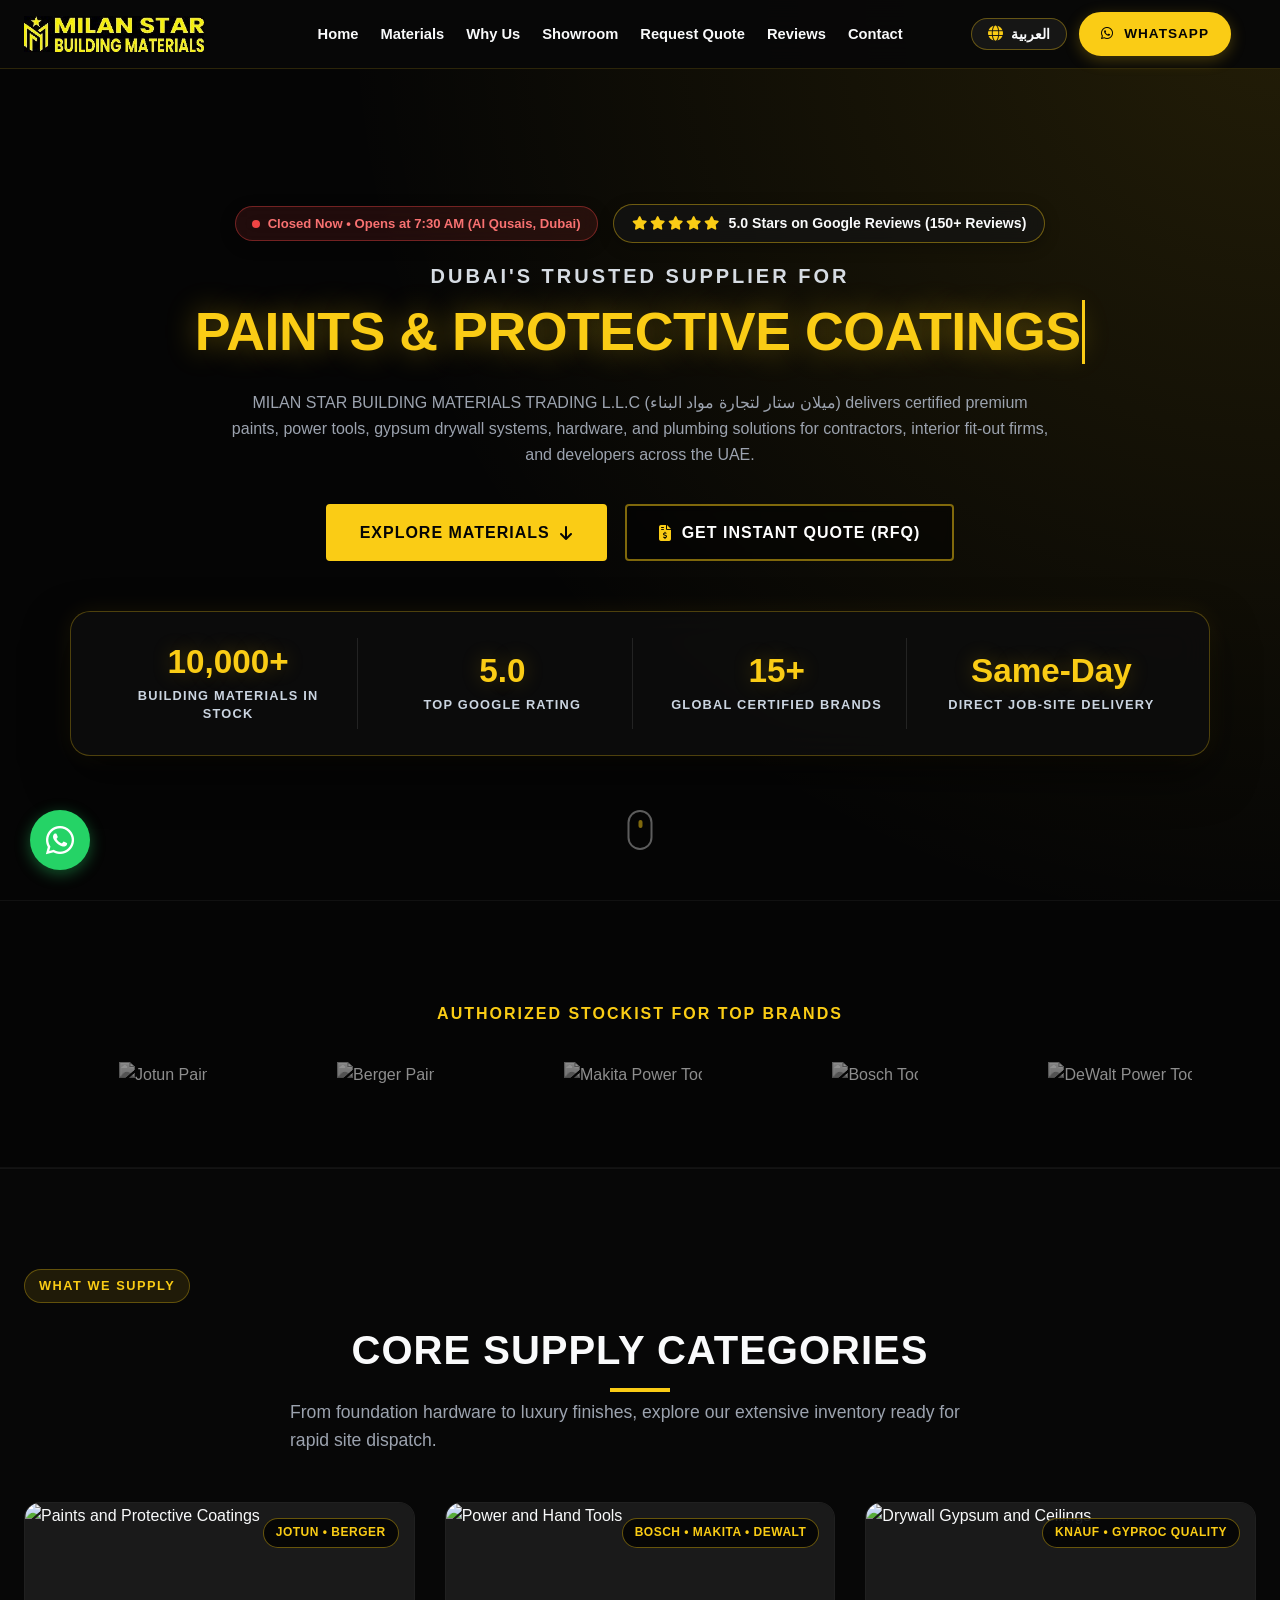
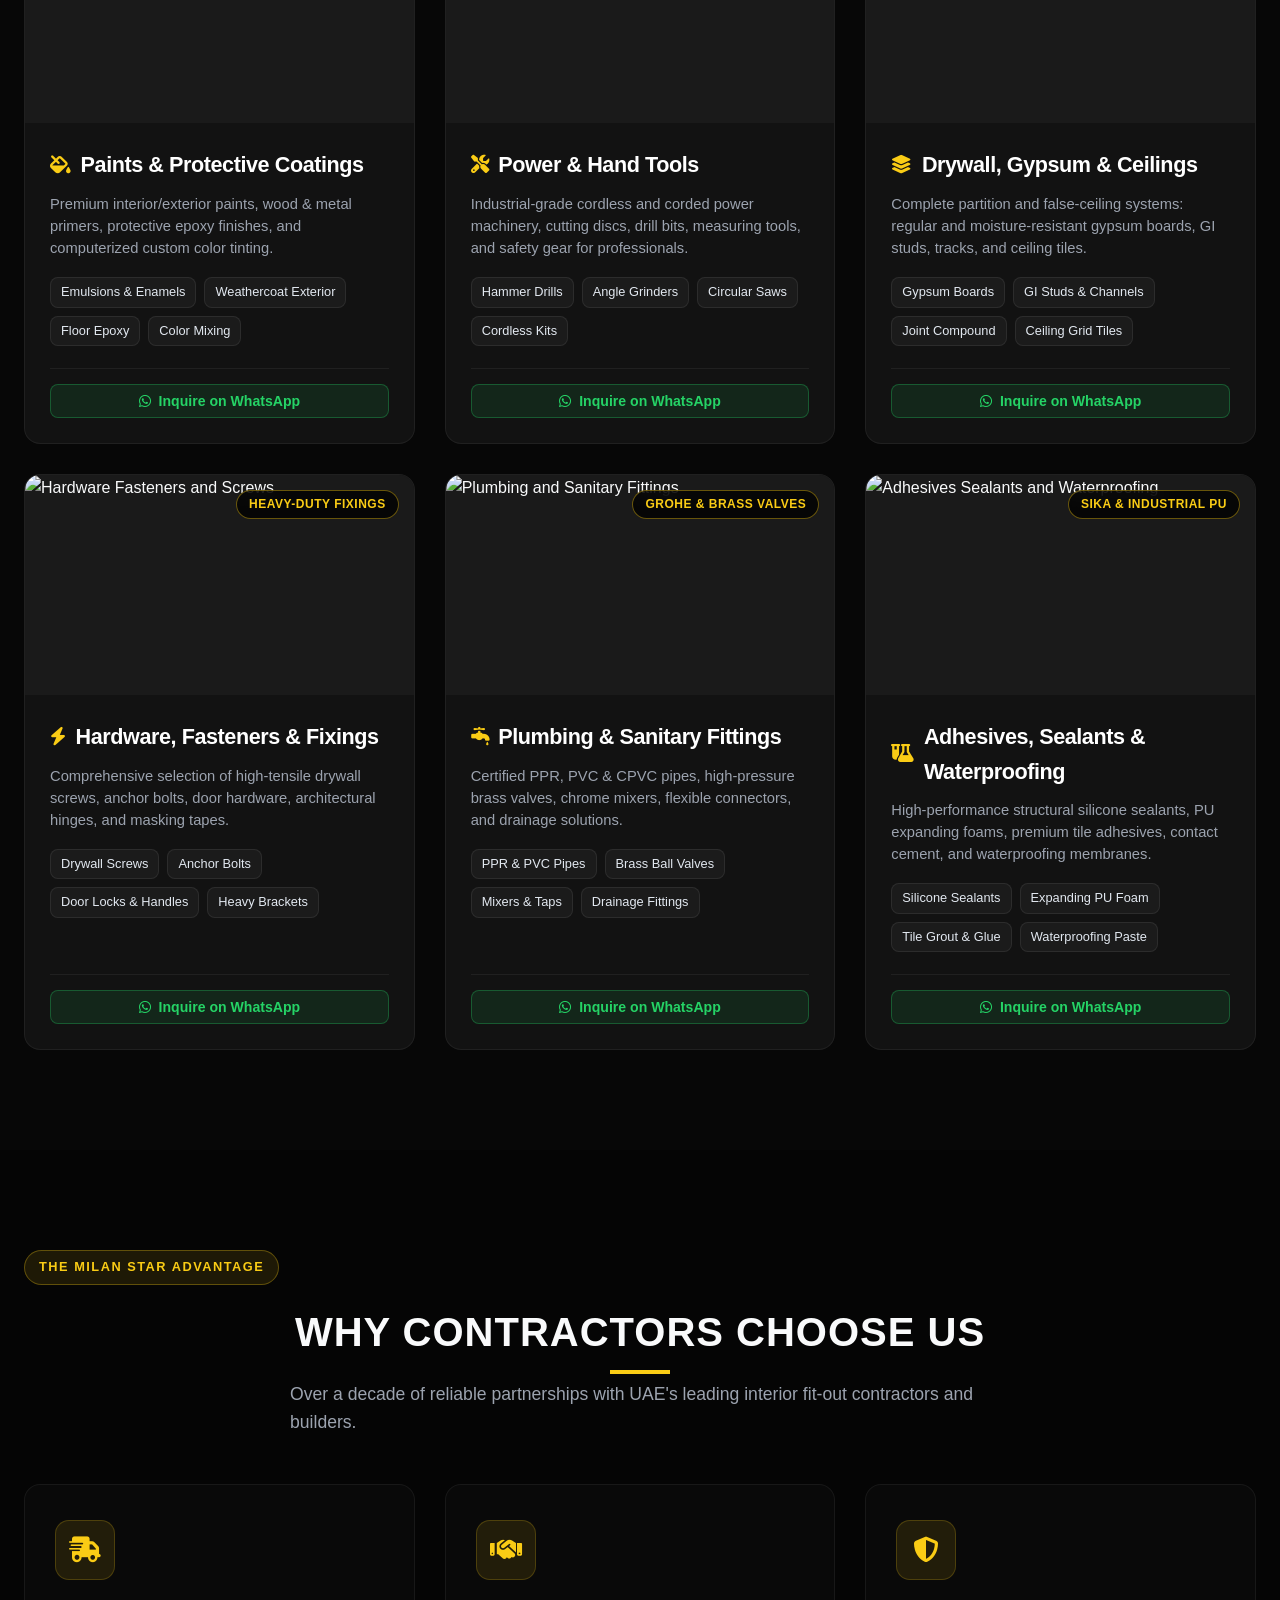
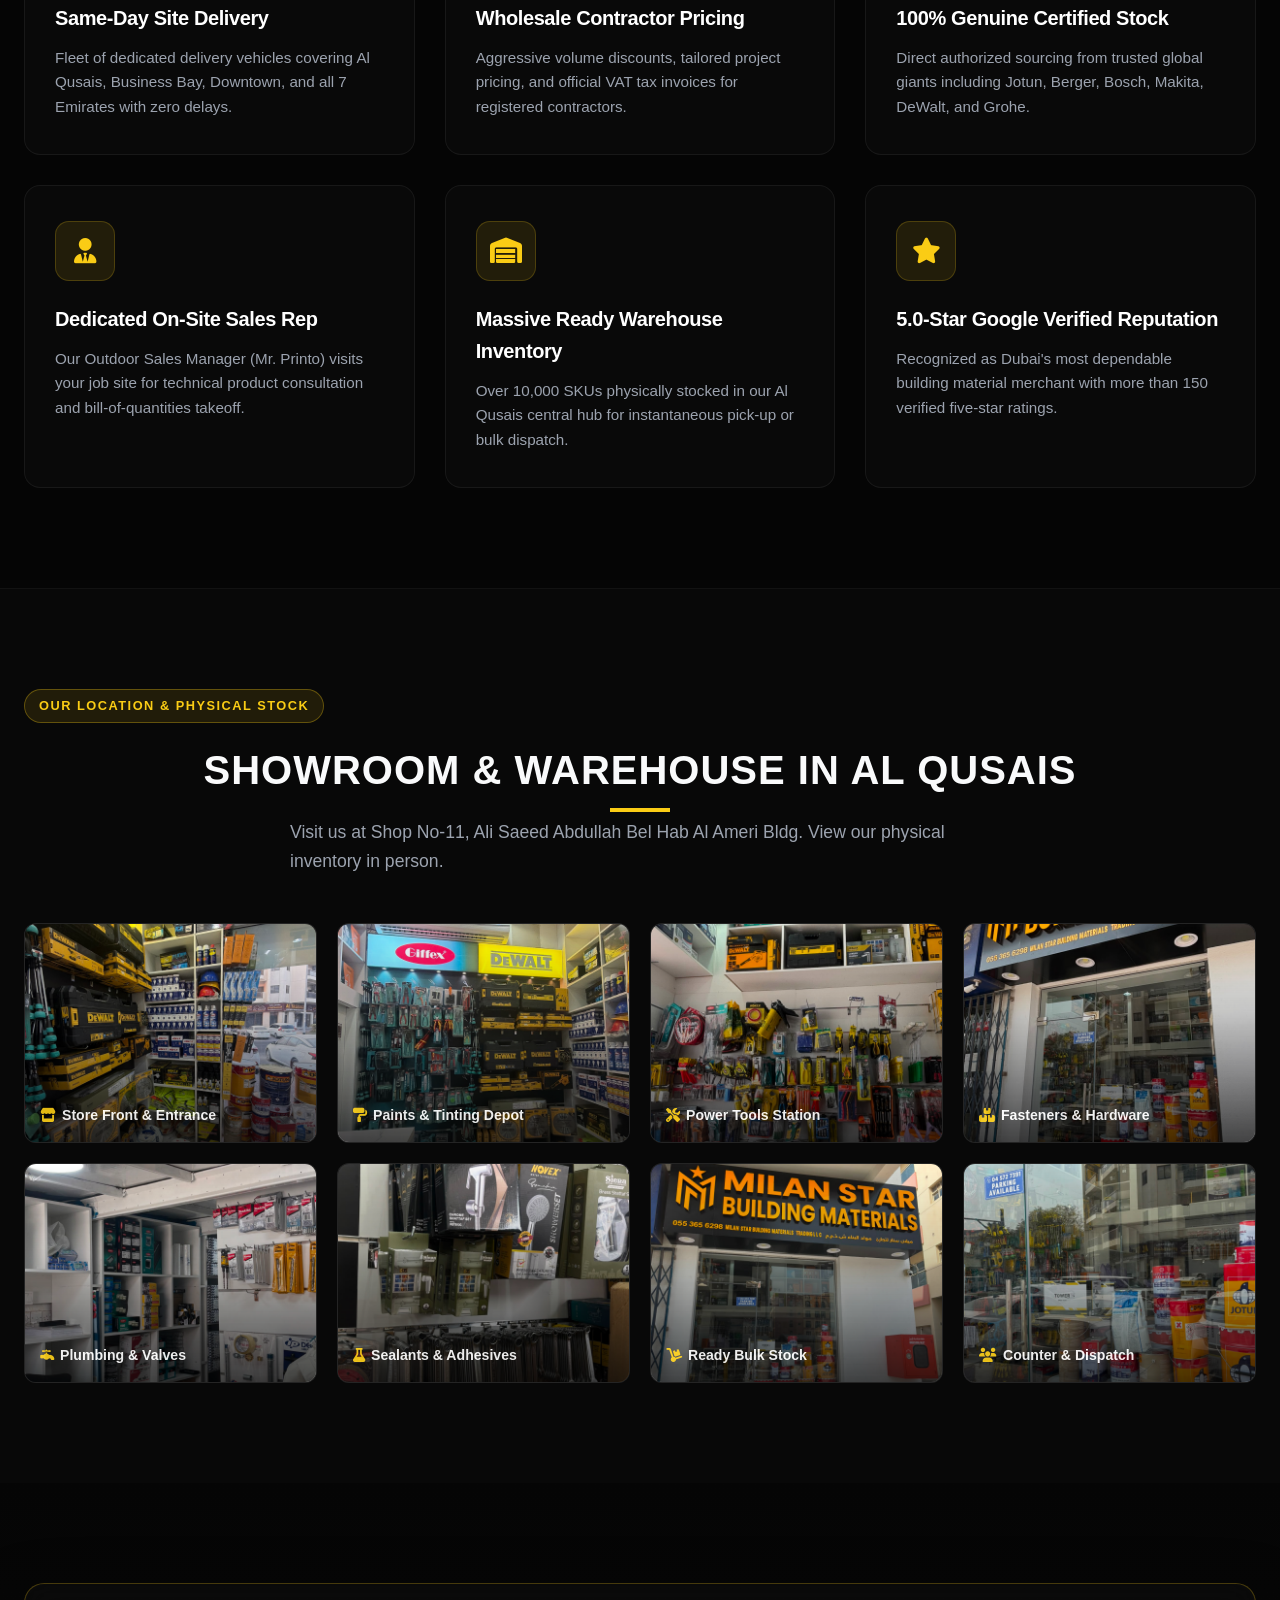
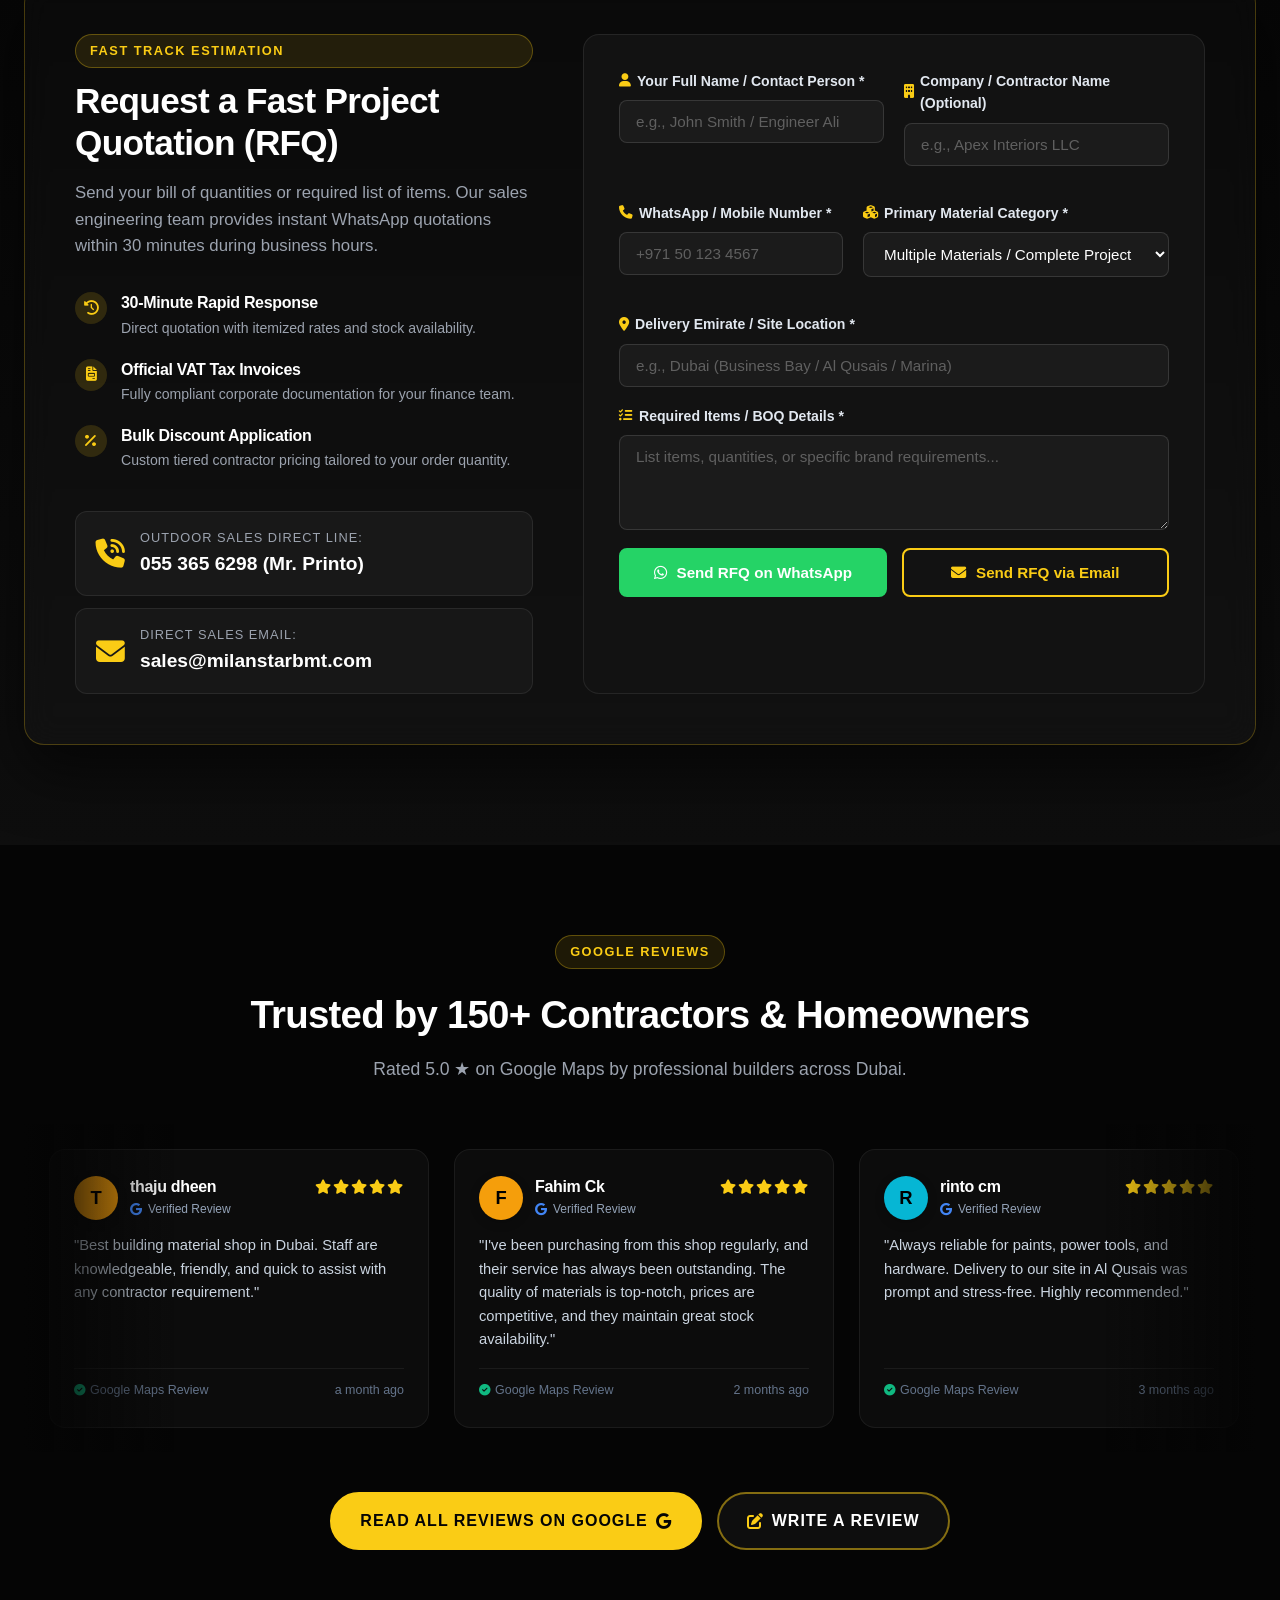
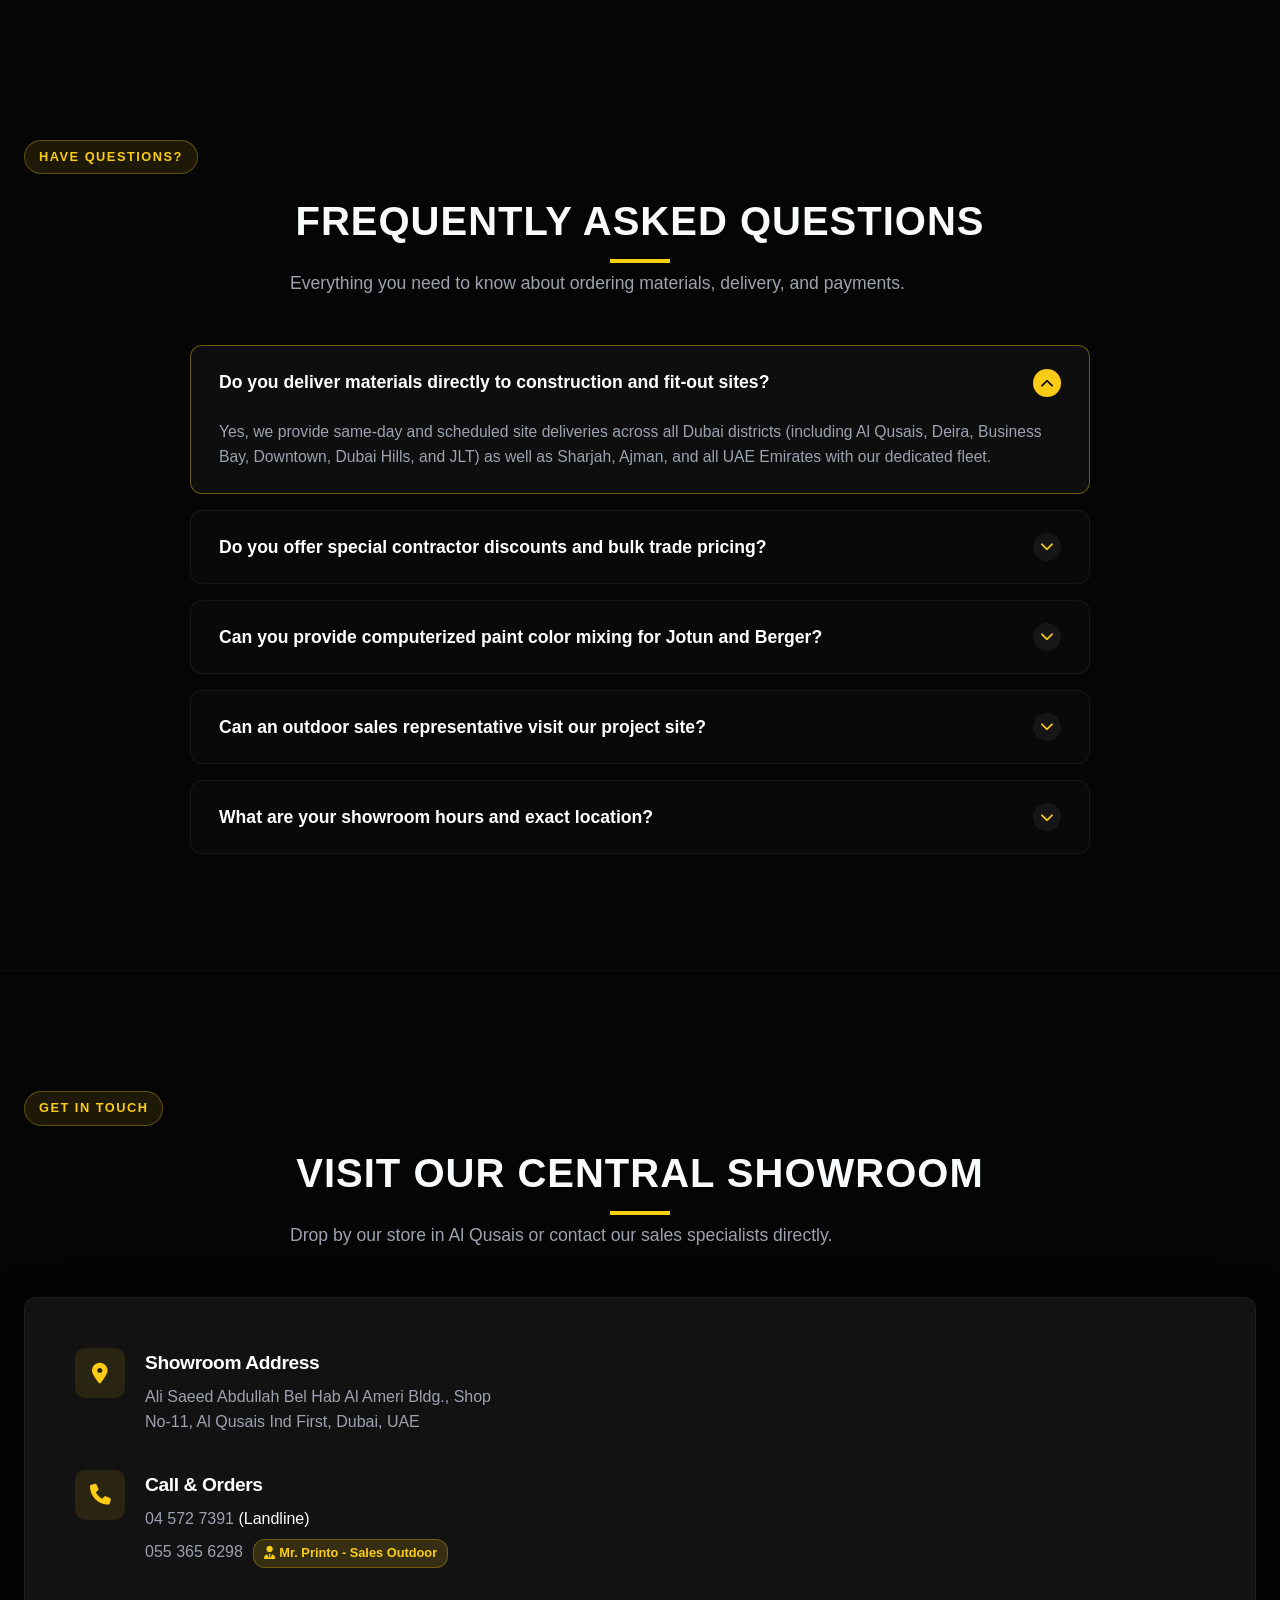
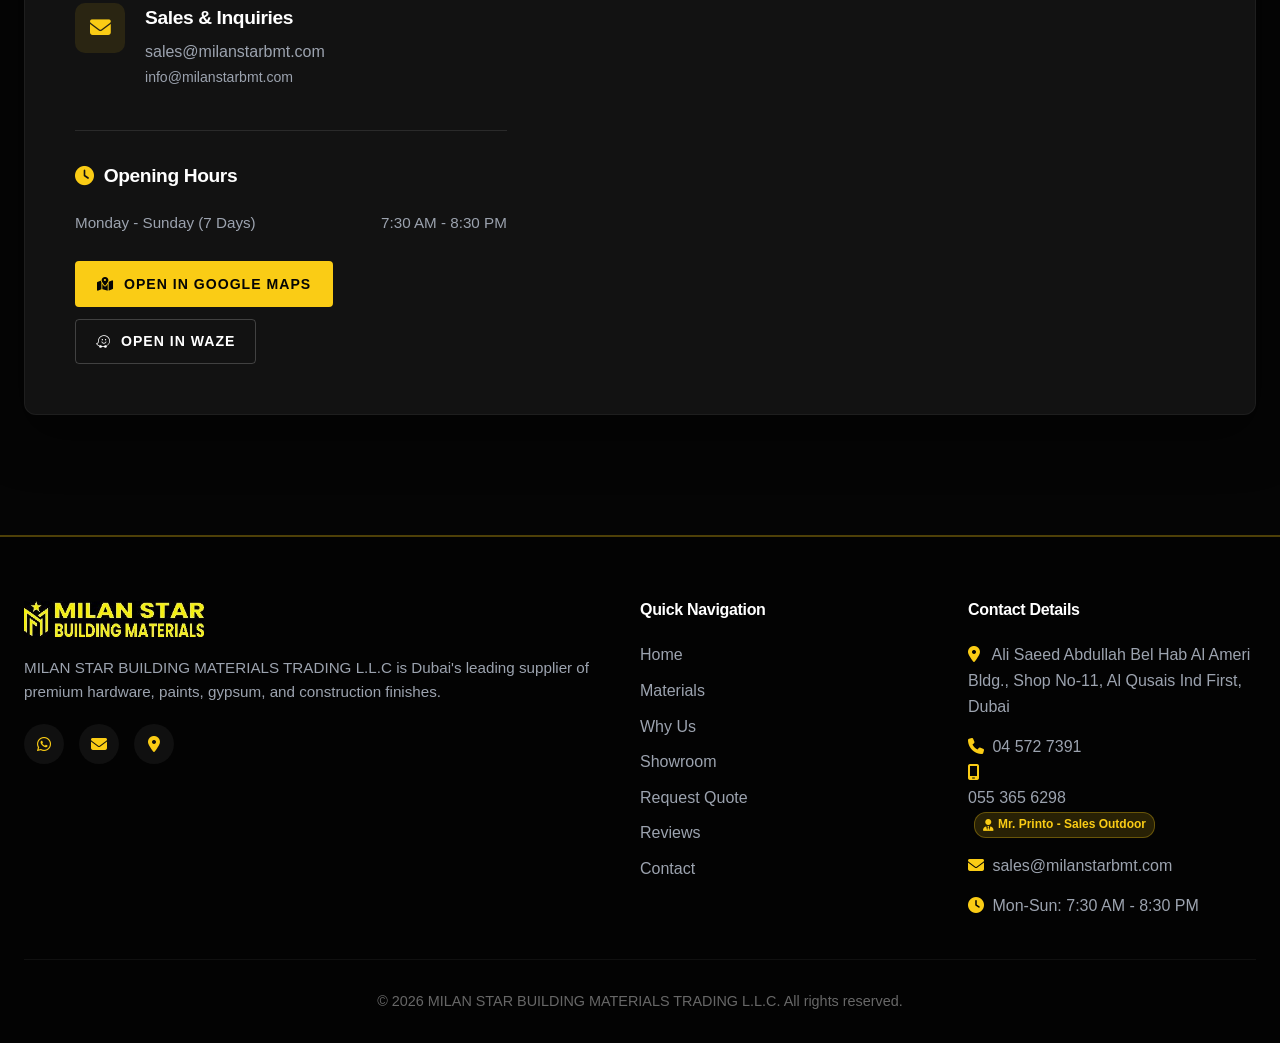
==== commit 4145afe6: "feat: upgrade landing page UI, seamless infinite reviews marquee, live review submission, sales RFQ " ====
--- a/index.html
+++ b/index.html
@@ -4,28 +4,29 @@
 <head>
     <meta charset="UTF-8">
     <meta name="viewport" content="width=device-width, initial-scale=1.0">
+
     <!-- Security & Social Tags -->
     <meta http-equiv="Content-Security-Policy"
         content="default-src 'self'; frame-src https://www.google.com; img-src 'self' data: https://upload.wikimedia.org https://lh3.googleusercontent.com https://images.unsplash.com; style-src 'self' 'unsafe-inline' https://fonts.googleapis.com https://cdnjs.cloudflare.com https://unpkg.com; font-src 'self' https://fonts.gstatic.com https://cdnjs.cloudflare.com; script-src 'self' 'unsafe-inline' https://unpkg.com;">
     <meta property="og:title" content="MILAN STAR BUILDING MATERIALS TRADING L.L.C">
     <meta property="og:description"
-        content="Premium interior building materials, hardware, and finishings in Al Qusais Dubai. 5.0-star rating.">
+        content="Certified premium building materials, hardware, paints, and gypsum in Al Qusais Dubai. 5.0-star rating. Same-day site delivery.">
     <meta property="og:image" content="https://milanstarbmt.com/logo.png">
     <meta property="og:url" content="https://milanstarbmt.com/">
     <meta property="og:type" content="website">
 
     <!-- SEO Meta Tags -->
-    <title>MILAN STAR BUILDING MATERIALS TRADING L.L.C | Interior Building Materials in Dubai</title>
+    <title>MILAN STAR BUILDING MATERIALS TRADING L.L.C | Interior Building Materials Dubai</title>
     <meta name="description"
-        content="Discover premium interior building materials, hardware, and finishings in Al Qusais Dubai. MILAN STAR BUILDING MATERIALS TRADING L.L.C offers top-quality products with a 5.0-star rating.">
+        content="Dubai's trusted building materials supplier in Al Qusais. Premium paints (Jotun, Berger), power tools (Bosch, Makita, DeWalt), gypsum drywall, hardware & plumbing. 5.0 Google Reviews.">
     <meta name="keywords"
-        content="interior building materials, hardware, finishings, Al Qusais Dubai, MILAN STAR, ميلان ستار لتجارة مواد البناء">
-
-    <!-- Google Fonts -->
+        content="building materials dubai, hardware al qusais, jotun paint supplier dubai, makita bosch tools, gypsum partitions uae, ميلان ستار لتجارة مواد البناء">
+
+    <!-- Google Fonts: Plus Jakarta Sans (Executive Corporate) & Alexandria (Premium Arabic) -->
     <link rel="preconnect" href="https://fonts.googleapis.com">
     <link rel="preconnect" href="https://fonts.gstatic.com" crossorigin>
     <link
-        href="https://fonts.googleapis.com/css2?family=Inter:wght@300;400;500;600&family=Montserrat:wght@500;600;700;800;900&display=swap"
+        href="https://fonts.googleapis.com/css2?family=Alexandria:wght@300;400;500;600;700;800;900&family=Plus+Jakarta+Sans:ital,wght@0,300;0,400;0,500;0,600;0,700;0,800;1,400;1,600&display=swap"
         rel="stylesheet">
 
     <!-- FontAwesome -->
@@ -38,22 +39,21 @@
     <script type="application/ld+json">
     {
       "@context": "https://schema.org",
-      "@type": "LocalBusiness",
+      "@type": "HardwareStore",
       "name": "MILAN STAR BUILDING MATERIALS TRADING L.L.C",
-      "alternateName": "ميلان ستار لتجارة مواد البناء",
+      "alternateName": "ميلان ستار لتجارة مواد البناء ش.ذ.م.م",
       "image": "https://images.unsplash.com/photo-1503387762-592deb58ef4e?auto=format&fit=crop&q=80&w=1920",
-      "description": "Premium interior building materials, hardware, and finishings in Al Qusais Dubai.",
+      "description": "Certified premium interior building materials, hardware, paints, and drywall finishings in Al Qusais Dubai.",
       "address": {
         "@type": "PostalAddress",
         "streetAddress": "Ali Saeed Abdullah Bel Hab Al Ameri Bldg., Shop No-11, Al Qusais Ind First",
         "addressLocality": "Dubai",
         "addressCountry": "AE"
       },
-      "telephone": "045727391",
+      "telephone": "+97145727391",
       "url": "https://milanstarbmt.com",
       "priceRange": "AED",
       "geo": { "@type": "GeoCoordinates", "latitude": 25.282379, "longitude": 55.384794 },
-
       "aggregateRating": {
         "@type": "AggregateRating",
         "ratingValue": "5.0",
@@ -74,11 +74,10 @@
 
     <link rel="stylesheet" href="style.css">
     <link rel="canonical" href="https://milanstarbmt.com/">
-    <!-- Security Meta Tags -->
+
+    <!-- Security & UAE Geo-targeting Meta Tags -->
     <meta http-equiv="X-Content-Type-Options" content="nosniff">
-    <meta http-equiv="X-Frame-Options" content="SAMEORIGIN">
     <meta name="referrer" content="strict-origin-when-cross-origin">
-    <!-- UAE Geo-targeting Meta Tags -->
     <meta name="geo.region" content="AE-DU">
     <meta name="geo.placename" content="Dubai, Al Qusais">
     <meta name="geo.position" content="25.282379;55.384794">
@@ -92,313 +91,1006 @@
         <div class="loader"></div>
     </div>
 
+    <!-- Header / Navbar -->
     <header id="header">
         <div class="container nav-container">
-            <a href="index.html" class="logo">
-                <img src="logo.png" loading="eager" width="220" height="70" style="object-fit: contain;"
+            <a href="#hero" class="logo">
+                <img src="logo.png" loading="eager" width="180" height="46" style="object-fit: contain;"
                     alt="MILAN STAR BUILDING MATERIALS TRADING L.L.C" class="site-logo"
-                    onerror="this.onerror=null; this.outerHTML='<div class=\'logo-en\'>MILAN STAR <span>BUILDING MATERIALS TRADING L.L.C</span></div><div class=\'logo-ar\'>ميلان ستار لتجارة مواد البناء ش.ذ.م.م</div>';">
+                    onerror="this.onerror=null; this.outerHTML='<div class=\'logo-en\'>MILAN STAR <span>BUILDING MATERIALS</span></div><div class=\'logo-ar\'>ميلان ستار لتجارة مواد البناء ش.ذ.م.م</div>';">
             </a>
+
+            <nav class="nav-menu">
+                <ul class="nav-links">
+                    <li><a href="#hero" data-i18n="nav_home">Home</a></li>
+                    <li><a href="#categories" data-i18n="nav_categories">Materials</a></li>
+                    <li><a href="#why-us" data-i18n="nav_why_us">Why Us</a></li>
+                    <li><a href="#showroom" data-i18n="nav_showroom">Showroom</a></li>
+                    <li><a href="#rfq" data-i18n="nav_rfq">Quote (RFQ)</a></li>
+                    <li><a href="#reviews" data-i18n="nav_reviews">Reviews</a></li>
+                    <li><a href="#contact" data-i18n="nav_contact">Contact</a></li>
+                </ul>
+
+                <div class="nav-actions">
+                    <!-- Language Toggle Button -->
+                    <button type="button" class="lang-toggle-btn" onclick="toggleLanguage()" aria-label="Change Language">
+                        <i class="fa-solid fa-globe"></i>
+                        <span id="lang-btn-text">العربية</span>
+                    </button>
+
+                    <!-- WhatsApp CTA -->
+                    <a href="https://wa.me/971553656298" class="btn btn-primary nav-cta" target="_blank"
+                        rel="noopener noreferrer">
+                        <i class="fa-brands fa-whatsapp"></i> <span data-i18n="nav_whatsapp_btn">WhatsApp</span>
+                    </a>
+                </div>
+            </nav>
 
             <button class="mobile-toggle" aria-label="Toggle Navigation">
                 <i class="fa-solid fa-bars"></i>
             </button>
-
-            <div class="nav-menu">
-                <ul class="nav-links">
-                    <li><a href="index.html">Home</a></li>
-                    <li><a href="about.html">About</a></li>
-                    <li><a href="catalog.html">Catalog</a></li>
-                    <li><a href="contact.html">Contact</a></li>
-                </ul>
-                <a href="https://wa.me/971553656298" class="btn btn-primary nav-cta" target="_blank"
-                    rel="noopener noreferrer">
-                    <i class="fa-brands fa-whatsapp"></i> WhatsApp
-                </a>
-            </div>
         </div>
     </header>
+
     <main>
+        <!-- ====================================================
+             HERO SECTION
+             ==================================================== -->
         <section id="hero">
             <div class="hero-overlay-accent"></div>
             <div class="container">
                 <div class="hero-content" data-aos="fade-up" data-aos-duration="1000">
-                    <div class="rating-badge">
-                        <div class="stars">
-                            <i class="fa-solid fa-star"></i>
-                            <i class="fa-solid fa-star"></i>
-                            <i class="fa-solid fa-star"></i>
-                            <i class="fa-solid fa-star"></i>
-                            <i class="fa-solid fa-star"></i>
-                        </div>
-                        <span>5.0 Stars on Google Reviews</span>
-                    </div>
-                    <h1>Premium Interior Building Materials in Dubai</h1>
-                    <p>At MILAN STAR BUILDING MATERIALS TRADING L.L.C (ميلان ستار لتجارة مواد البناء), we deliver
-                        exceptional quality hardware, paints, and finishings for professionals and homeowners alike.</p>
+
+                    <!-- Live Dubai Store Hours & Rating Badges -->
+                    <div class="hero-top-badges">
+                        <div id="store-status-chip" class="store-status-chip is-open">
+                            <span class="status-dot"></span>
+                            <span>Open Now • Closes at 8:30 PM (Al Qusais, Dubai)</span>
+                        </div>
+
+                        <div class="rating-badge">
+                            <div class="stars">
+                                <i class="fa-solid fa-star"></i>
+                                <i class="fa-solid fa-star"></i>
+                                <i class="fa-solid fa-star"></i>
+                                <i class="fa-solid fa-star"></i>
+                                <i class="fa-solid fa-star"></i>
+                            </div>
+                            <span data-i18n="hero_rating_badge">5.0 Stars on Google Reviews (150+ Reviews)</span>
+                        </div>
+                    </div>
+
+                    <!-- Dynamic Typing Hero Title with Lead Text -->
+                    <h1 class="hero-title">
+                        <span class="hero-lead-text" data-i18n="hero_title_lead">DUBAI'S TRUSTED SUPPLIER FOR</span>
+                        <span class="typed-text-holder"><span class="typed-text"></span><span class="cursor">&nbsp;</span></span>
+                    </h1>
+
+                    <!-- Hero Subtitle -->
+                    <p data-i18n="hero_description">
+                        At MILAN STAR BUILDING MATERIALS TRADING L.L.C (ميلان ستار لتجارة مواد البناء), we deliver
+                        exceptional quality hardware, paints, gypsum drywall systems, and finishings for contractors and
+                        interior fit-out projects across the UAE.
+                    </p>
+
+                    <!-- Hero Action Buttons -->
                     <div class="hero-buttons">
-                        <a href="catalog.html" class="btn btn-primary">
-                            Explore Catalog <i class="fa-solid fa-arrow-right"></i>
+                        <a href="#categories" class="btn btn-primary">
+                            <span data-i18n="hero_btn_catalog">Explore Materials</span> <i
+                                class="fa-solid fa-arrow-down"></i>
                         </a>
-                    </div>
-                </div>
+                        <a href="#rfq" class="btn btn-outline"
+                            style="border: 2px solid rgba(250, 204, 21, 0.5); color: white; background: rgba(0,0,0,0.4); backdrop-filter: blur(5px);">
+                            <i class="fa-solid fa-file-invoice-dollar" style="color: var(--primary);"></i>
+                            <span data-i18n="hero_btn_rfq">Get Instant Quote (RFQ)</span>
+                        </a>
+                    </div>
+
+                </div>
+
+                <!-- Hero Stats Counter Banner (Clean In-Flow Grid) -->
+                <div class="hero-stats-banner" data-aos="fade-up" data-aos-delay="200">
+                    <div class="stat-item">
+                        <div class="stat-num" data-target="10000+" data-i18n="stat_1_num">10,000+</div>
+                        <span class="stat-text" data-i18n="stat_1_text">Building Materials in Stock</span>
+                    </div>
+                    <div class="stat-item">
+                        <div class="stat-num" data-target="5.0" data-i18n="stat_2_num">5.0 ★</div>
+                        <span class="stat-text" data-i18n="stat_2_text">Top Google Rating</span>
+                    </div>
+                    <div class="stat-item">
+                        <div class="stat-num" data-target="15+" data-i18n="stat_3_num">15+</div>
+                        <span class="stat-text" data-i18n="stat_3_text">Global Certified Brands</span>
+                    </div>
+                    <div class="stat-item">
+                        <div class="stat-num" data-i18n="stat_4_num">Same-Day</div>
+                        <span class="stat-text" data-i18n="stat_4_text">Direct Job-Site Delivery</span>
+                    </div>
+                </div>
+
+            </div>
+
+            <!-- Scroll Indicator -->
+            <div class="scroll-indicator">
+                <div class="mouse"></div>
             </div>
         </section>
 
-        <!-- Trusted Brands Marquee -->
+        <!-- ====================================================
+             TRUSTED BRANDS INFINITE MARQUEE
+             ==================================================== -->
         <section class="trusted-brands" data-aos="fade-up">
             <div class="container">
-                <h3
-                    style="text-align: center; color: var(--primary); font-size: 1.2rem; font-weight: 800; text-transform: uppercase; letter-spacing: 2px; margin-bottom: 40px;">
-                    Trusted by Industry Leaders</h3>
+                <h3 style="text-align: center; color: var(--primary); font-size: 1rem; font-weight: 800; text-transform: uppercase; letter-spacing: 2px; margin-bottom: 35px;"
+                    data-i18n="brands_title">
+                    Authorized Stockist for Top Brands</h3>
                 <div class="marquee-container">
                     <div class="marquee-content">
                         <!-- First Set -->
-                        <img src="https://upload.wikimedia.org/wikipedia/commons/7/7f/Jotun_logo.svg" alt="Jotun">
+                        <img src="https://upload.wikimedia.org/wikipedia/commons/7/7f/Jotun_logo.svg" alt="Jotun Paints">
                         <img src="https://upload.wikimedia.org/wikipedia/commons/7/73/Unternehmensgruppe_Berger_Logo.svg"
-                            alt="Berger">
-                        <img src="https://upload.wikimedia.org/wikipedia/commons/7/71/Makita_Logo.svg" alt="Makita">
-                        <img src="https://upload.wikimedia.org/wikipedia/commons/1/16/Bosch-logo.svg" alt="Bosch">
-                        <img src="https://upload.wikimedia.org/wikipedia/commons/8/89/DeWalt_Logo.svg" alt="DeWalt">
-                        <img src="https://upload.wikimedia.org/wikipedia/commons/b/b0/Grohe.svg" alt="Grohe">
+                            alt="Berger Paints">
+                        <img src="https://upload.wikimedia.org/wikipedia/commons/7/71/Makita_Logo.svg" alt="Makita Power Tools">
+                        <img src="https://upload.wikimedia.org/wikipedia/commons/1/16/Bosch-logo.svg" alt="Bosch Tools">
+                        <img src="https://upload.wikimedia.org/wikipedia/commons/8/89/DeWalt_Logo.svg" alt="DeWalt Power Tools">
+                        <img src="https://upload.wikimedia.org/wikipedia/commons/b/b0/Grohe.svg" alt="Grohe Sanitary">
                         <!-- Second Set (Duplicate for smooth infinite scroll) -->
-                        <img src="https://upload.wikimedia.org/wikipedia/commons/7/7f/Jotun_logo.svg" alt="Jotun">
+                        <img src="https://upload.wikimedia.org/wikipedia/commons/7/7f/Jotun_logo.svg" alt="Jotun Paints">
                         <img src="https://upload.wikimedia.org/wikipedia/commons/7/73/Unternehmensgruppe_Berger_Logo.svg"
-                            alt="Berger">
-                        <img src="https://upload.wikimedia.org/wikipedia/commons/7/71/Makita_Logo.svg" alt="Makita">
-                        <img src="https://upload.wikimedia.org/wikipedia/commons/1/16/Bosch-logo.svg" alt="Bosch">
-                        <img src="https://upload.wikimedia.org/wikipedia/commons/8/89/DeWalt_Logo.svg" alt="DeWalt">
-                        <img src="https://upload.wikimedia.org/wikipedia/commons/b/b0/Grohe.svg" alt="Grohe">
+                            alt="Berger Paints">
+                        <img src="https://upload.wikimedia.org/wikipedia/commons/7/71/Makita_Logo.svg" alt="Makita Power Tools">
+                        <img src="https://upload.wikimedia.org/wikipedia/commons/1/16/Bosch-logo.svg" alt="Bosch Tools">
+                        <img src="https://upload.wikimedia.org/wikipedia/commons/8/89/DeWalt_Logo.svg" alt="DeWalt Power Tools">
+                        <img src="https://upload.wikimedia.org/wikipedia/commons/b/b0/Grohe.svg" alt="Grohe Sanitary">
                     </div>
                 </div>
             </div>
         </section>
 
-        <!-- Google Reviews -->
+        <!-- ====================================================
+             PRODUCT CATEGORIES SHOWCASE SECTION
+             ==================================================== -->
+        <section id="categories">
+            <div class="container">
+                <div class="text-center" data-aos="fade-up">
+                    <div class="section-badge" data-i18n="cat_badge">WHAT WE SUPPLY</div>
+                    <h2 class="section-title text-center" data-i18n="cat_title">Core Supply Categories</h2>
+                    <p class="section-subtitle" data-i18n="cat_subtitle">
+                        From foundation hardware to luxury finishes, explore our extensive inventory ready for rapid
+                        site dispatch across Dubai and the UAE.
+                    </p>
+                </div>
+
+                <div class="categories-grid">
+
+                    <!-- Category 1: Paints & Protective Coatings -->
+                    <div class="cat-card" data-aos="fade-up" data-aos-delay="100">
+                        <div class="cat-img-box">
+                            <span class="cat-badge-tag" data-i18n="cat_1_tag">Jotun • Berger</span>
+                            <img src="https://images.unsplash.com/photo-1589939705384-5185137a7f0f?auto=format&fit=crop&q=80&w=800"
+                                alt="Paints and Protective Coatings" loading="lazy">
+                        </div>
+                        <div class="cat-content">
+                            <h3 class="cat-title">
+                                <i class="fa-solid fa-fill-drip"></i>
+                                <span data-i18n="cat_1_title">Paints & Protective Coatings</span>
+                            </h3>
+                            <p class="cat-desc" data-i18n="cat_1_desc">
+                                Premium interior/exterior paints, wood & metal primers, protective epoxy finishes, and
+                                computerized custom color tinting.
+                            </p>
+                            <ul class="cat-items-list">
+                                <li class="cat-item-pill" data-i18n="cat_1_item_1">Emulsions & Enamels</li>
+                                <li class="cat-item-pill" data-i18n="cat_1_item_2">Weathercoat Exterior</li>
+                                <li class="cat-item-pill" data-i18n="cat_1_item_3">Floor Epoxy</li>
+                                <li class="cat-item-pill" data-i18n="cat_1_item_4">Color Mixing</li>
+                            </ul>
+                            <div class="cat-actions">
+                                <button type="button" class="cat-wa-btn"
+                                    onclick="inquireCategoryWA('Paints & Protective Coatings')">
+                                    <i class="fa-brands fa-whatsapp"></i> <span data-i18n="cat_inquire_wa">Inquire on
+                                        WhatsApp</span>
+                                </button>
+                            </div>
+                        </div>
+                    </div>
+
+                    <!-- Category 2: Power & Hand Tools -->
+                    <div class="cat-card" data-aos="fade-up" data-aos-delay="150">
+                        <div class="cat-img-box">
+                            <span class="cat-badge-tag" data-i18n="cat_2_tag">Bosch • Makita • DeWalt</span>
+                            <img src="https://images.unsplash.com/photo-1504148455328-c376907d081c?auto=format&fit=crop&q=80&w=800"
+                                alt="Power and Hand Tools" loading="lazy">
+                        </div>
+                        <div class="cat-content">
+                            <h3 class="cat-title">
+                                <i class="fa-solid fa-screwdriver-wrench"></i>
+                                <span data-i18n="cat_2_title">Power & Hand Tools</span>
+                            </h3>
+                            <p class="cat-desc" data-i18n="cat_2_desc">
+                                Industrial-grade cordless and corded power machinery, cutting discs, drill bits,
+                                measuring tools, and safety gear for professionals.
+                            </p>
+                            <ul class="cat-items-list">
+                                <li class="cat-item-pill" data-i18n="cat_2_item_1">Hammer Drills</li>
+                                <li class="cat-item-pill" data-i18n="cat_2_item_2">Angle Grinders</li>
+                                <li class="cat-item-pill" data-i18n="cat_2_item_3">Circular Saws</li>
+                                <li class="cat-item-pill" data-i18n="cat_2_item_4">Cordless Kits</li>
+                            </ul>
+                            <div class="cat-actions">
+                                <button type="button" class="cat-wa-btn"
+                                    onclick="inquireCategoryWA('Power & Hand Tools')">
+                                    <i class="fa-brands fa-whatsapp"></i> <span data-i18n="cat_inquire_wa">Inquire on
+                                        WhatsApp</span>
+                                </button>
+                            </div>
+                        </div>
+                    </div>
+
+                    <!-- Category 3: Drywall, Gypsum & Ceilings -->
+                    <div class="cat-card" data-aos="fade-up" data-aos-delay="200">
+                        <div class="cat-img-box">
+                            <span class="cat-badge-tag" data-i18n="cat_3_tag">Knauf • Gyproc Quality</span>
+                            <img src="https://images.unsplash.com/photo-1513694203232-719a280e022f?auto=format&fit=crop&q=80&w=800"
+                                alt="Drywall Gypsum and Ceilings" loading="lazy">
+                        </div>
+                        <div class="cat-content">
+                            <h3 class="cat-title">
+                                <i class="fa-solid fa-layer-group"></i>
+                                <span data-i18n="cat_3_title">Drywall, Gypsum & Ceilings</span>
+                            </h3>
+                            <p class="cat-desc" data-i18n="cat_3_desc">
+                                Complete partition and false-ceiling systems: regular and moisture-resistant gypsum
+                                boards, GI studs, tracks, and ceiling tiles.
+                            </p>
+                            <ul class="cat-items-list">
+                                <li class="cat-item-pill" data-i18n="cat_3_item_1">Gypsum Boards</li>
+                                <li class="cat-item-pill" data-i18n="cat_3_item_2">GI Studs & Channels</li>
+                                <li class="cat-item-pill" data-i18n="cat_3_item_3">Joint Compound</li>
+                                <li class="cat-item-pill" data-i18n="cat_3_item_4">Ceiling Grid Tiles</li>
+                            </ul>
+                            <div class="cat-actions">
+                                <button type="button" class="cat-wa-btn"
+                                    onclick="inquireCategoryWA('Drywall, Gypsum & Ceilings')">
+                                    <i class="fa-brands fa-whatsapp"></i> <span data-i18n="cat_inquire_wa">Inquire on
+                                        WhatsApp</span>
+                                </button>
+                            </div>
+                        </div>
+                    </div>
+
+                    <!-- Category 4: Hardware, Fasteners & Fixings -->
+                    <div class="cat-card" data-aos="fade-up" data-aos-delay="250">
+                        <div class="cat-img-box">
+                            <span class="cat-badge-tag" data-i18n="cat_4_tag">Heavy-Duty Fixings</span>
+                            <img src="https://images.unsplash.com/photo-1586864387967-d02ef85d93e8?auto=format&fit=crop&q=80&w=800"
+                                alt="Hardware Fasteners and Screws" loading="lazy">
+                        </div>
+                        <div class="cat-content">
+                            <h3 class="cat-title">
+                                <i class="fa-solid fa-bolt"></i>
+                                <span data-i18n="cat_4_title">Hardware, Fasteners & Fixings</span>
+                            </h3>
+                            <p class="cat-desc" data-i18n="cat_4_desc">
+                                Comprehensive selection of high-tensile drywall screws, anchor bolts, door hardware,
+                                architectural hinges, and masking tapes.
+                            </p>
+                            <ul class="cat-items-list">
+                                <li class="cat-item-pill" data-i18n="cat_4_item_1">Drywall Screws</li>
+                                <li class="cat-item-pill" data-i18n="cat_4_item_2">Anchor Bolts</li>
+                                <li class="cat-item-pill" data-i18n="cat_4_item_3">Door Locks & Handles</li>
+                                <li class="cat-item-pill" data-i18n="cat_4_item_4">Heavy Brackets</li>
+                            </ul>
+                            <div class="cat-actions">
+                                <button type="button" class="cat-wa-btn"
+                                    onclick="inquireCategoryWA('Hardware, Fasteners & Fixings')">
+                                    <i class="fa-brands fa-whatsapp"></i> <span data-i18n="cat_inquire_wa">Inquire on
+                                        WhatsApp</span>
+                                </button>
+                            </div>
+                        </div>
+                    </div>
+
+                    <!-- Category 5: Plumbing, Valves & Sanitary -->
+                    <div class="cat-card" data-aos="fade-up" data-aos-delay="300">
+                        <div class="cat-img-box">
+                            <span class="cat-badge-tag" data-i18n="cat_5_tag">Grohe & Brass Valves</span>
+                            <img src="https://images.unsplash.com/photo-1585704032915-c3400ca199e7?auto=format&fit=crop&q=80&w=800"
+                                alt="Plumbing and Sanitary Fittings" loading="lazy">
+                        </div>
+                        <div class="cat-content">
+                            <h3 class="cat-title">
+                                <i class="fa-solid fa-faucet-drip"></i>
+                                <span data-i18n="cat_5_title">Plumbing & Sanitary Fittings</span>
+                            </h3>
+                            <p class="cat-desc" data-i18n="cat_5_desc">
+                                Certified PPR, PVC & CPVC pipes, high-pressure brass valves, chrome mixers, flexible
+                                connectors, and drainage solutions.
+                            </p>
+                            <ul class="cat-items-list">
+                                <li class="cat-item-pill" data-i18n="cat_5_item_1">PPR & PVC Pipes</li>
+                                <li class="cat-item-pill" data-i18n="cat_5_item_2">Brass Ball Valves</li>
+                                <li class="cat-item-pill" data-i18n="cat_5_item_3">Mixers & Taps</li>
+                                <li class="cat-item-pill" data-i18n="cat_5_item_4">Drainage Fittings</li>
+                            </ul>
+                            <div class="cat-actions">
+                                <button type="button" class="cat-wa-btn"
+                                    onclick="inquireCategoryWA('Plumbing & Sanitary Fittings')">
+                                    <i class="fa-brands fa-whatsapp"></i> <span data-i18n="cat_inquire_wa">Inquire on
+                                        WhatsApp</span>
+                                </button>
+                            </div>
+                        </div>
+                    </div>
+
+                    <!-- Category 6: Adhesives, Sealants & Waterproofing -->
+                    <div class="cat-card" data-aos="fade-up" data-aos-delay="350">
+                        <div class="cat-img-box">
+                            <span class="cat-badge-tag" data-i18n="cat_6_tag">Sika & Industrial PU</span>
+                            <img src="https://images.unsplash.com/photo-1581092160607-ee22621dd758?auto=format&fit=crop&q=80&w=800"
+                                alt="Adhesives Sealants and Waterproofing" loading="lazy">
+                        </div>
+                        <div class="cat-content">
+                            <h3 class="cat-title">
+                                <i class="fa-solid fa-flask-vial"></i>
+                                <span data-i18n="cat_6_title">Adhesives, Sealants & Waterproofing</span>
+                            </h3>
+                            <p class="cat-desc" data-i18n="cat_6_desc">
+                                High-performance structural silicone sealants, PU expanding foams, premium tile
+                                adhesives, contact cement, and waterproofing membranes.
+                            </p>
+                            <ul class="cat-items-list">
+                                <li class="cat-item-pill" data-i18n="cat_6_item_1">Silicone Sealants</li>
+                                <li class="cat-item-pill" data-i18n="cat_6_item_2">Expanding PU Foam</li>
+                                <li class="cat-item-pill" data-i18n="cat_6_item_3">Tile Grout & Glue</li>
+                                <li class="cat-item-pill" data-i18n="cat_6_item_4">Waterproofing Paste</li>
+                            </ul>
+                            <div class="cat-actions">
+                                <button type="button" class="cat-wa-btn"
+                                    onclick="inquireCategoryWA('Adhesives, Sealants & Waterproofing')">
+                                    <i class="fa-brands fa-whatsapp"></i> <span data-i18n="cat_inquire_wa">Inquire on
+                                        WhatsApp</span>
+                                </button>
+                            </div>
+                        </div>
+                    </div>
+
+                </div>
+            </div>
+        </section>
+
+        <!-- ====================================================
+             WHY CHOOSE US (VALUE PROPOSITION) SECTION
+             ==================================================== -->
+        <section id="why-us">
+            <div class="container">
+                <div class="text-center" data-aos="fade-up">
+                    <div class="section-badge" data-i18n="why_badge">THE MILAN STAR ADVANTAGE</div>
+                    <h2 class="section-title text-center" data-i18n="why_title">Why Contractors Choose Us</h2>
+                    <p class="section-subtitle" data-i18n="why_subtitle">
+                        Over a decade of reliable partnerships with UAE's leading interior fit-out contractors, builders,
+                        and maintenance firms.
+                    </p>
+                </div>
+
+                <div class="why-grid">
+                    <!-- Feature 1 -->
+                    <div class="why-card" data-aos="fade-up" data-aos-delay="100">
+                        <div class="why-icon-box"><i class="fa-solid fa-truck-fast"></i></div>
+                        <h4 data-i18n="why_1_title">Same-Day Site Delivery</h4>
+                        <p data-i18n="why_1_desc">
+                            Fleet of dedicated delivery vehicles covering Al Qusais, Business Bay, Downtown, and all 7
+                            Emirates with zero delays to project schedules.
+                        </p>
+                    </div>
+
+                    <!-- Feature 2 -->
+                    <div class="why-card" data-aos="fade-up" data-aos-delay="150">
+                        <div class="why-icon-box"><i class="fa-solid fa-handshake"></i></div>
+                        <h4 data-i18n="why_2_title">Wholesale Contractor Pricing</h4>
+                        <p data-i18n="why_2_desc">
+                            Aggressive volume discounts, tailored project pricing, and official VAT tax invoices for
+                            registered contracting and fit-out firms.
+                        </p>
+                    </div>
+
+                    <!-- Feature 3 -->
+                    <div class="why-card" data-aos="fade-up" data-aos-delay="200">
+                        <div class="why-icon-box"><i class="fa-solid fa-shield-halved"></i></div>
+                        <h4 data-i18n="why_3_title">100% Genuine Certified Stock</h4>
+                        <p data-i18n="why_3_desc">
+                            Direct authorized sourcing from trusted global giants including Jotun, Berger, Bosch,
+                            Makita, DeWalt, and Grohe. Zero counterfeit risk.
+                        </p>
+                    </div>
+
+                    <!-- Feature 4 -->
+                    <div class="why-card" data-aos="fade-up" data-aos-delay="250">
+                        <div class="why-icon-box"><i class="fa-solid fa-user-tie"></i></div>
+                        <h4 data-i18n="why_4_title">Dedicated On-Site Sales Rep</h4>
+                        <p data-i18n="why_4_desc">
+                            Our Outdoor Sales Manager (Mr. Printo - 055 365 6298) visits your job site for technical
+                            product consultation, sample review, and bill-of-quantities takeoff.
+                        </p>
+                    </div>
+
+                    <!-- Feature 5 -->
+                    <div class="why-card" data-aos="fade-up" data-aos-delay="300">
+                        <div class="why-icon-box"><i class="fa-solid fa-warehouse"></i></div>
+                        <h4 data-i18n="why_5_title">Massive Ready Warehouse Inventory</h4>
+                        <p data-i18n="why_5_desc">
+                            Over 10,000 SKUs physically stocked in our Al Qusais central hub for instantaneous pick-up or
+                            bulk dispatch without lead time waiting.
+                        </p>
+                    </div>
+
+                    <!-- Feature 6 -->
+                    <div class="why-card" data-aos="fade-up" data-aos-delay="350">
+                        <div class="why-icon-box"><i class="fa-solid fa-star"></i></div>
+                        <h4 data-i18n="why_6_title">5.0-Star Google Verified Reputation</h4>
+                        <p data-i18n="why_6_desc">
+                            Recognized as Dubai's most dependable building material merchant with more than 150 verified
+                            five-star ratings and long-standing client loyalty.
+                        </p>
+                    </div>
+                </div>
+            </div>
+        </section>
+
+        <!-- ====================================================
+             OUR SHOWROOM & WAREHOUSE IN AL QUSAIS
+             ==================================================== -->
+        <section id="showroom">
+            <div class="container">
+                <div class="text-center" data-aos="fade-up">
+                    <div class="section-badge" data-i18n="showroom_badge">OUR LOCATION & PHYSICAL STOCK</div>
+                    <h2 class="section-title text-center" data-i18n="showroom_title">Showroom & Warehouse in Al Qusais
+                    </h2>
+                    <p class="section-subtitle" data-i18n="showroom_subtitle">
+                        Visit us at Shop No-11, Ali Saeed Abdullah Bel Hab Al Ameri Bldg. View our physical inventory in
+                        person.
+                    </p>
+                </div>
+
+                <div class="showroom-grid">
+                    <div class="showroom-item" data-aos="zoom-in" data-aos-delay="100">
+                        <img src="images/catalog/store_1.jpg" alt="Milan Star Storefront Al Qusais" loading="lazy">
+                        <div class="showroom-overlay">
+                            <span class="showroom-caption"><i class="fa-solid fa-store"></i> Store Front & Entrance</span>
+                        </div>
+                    </div>
+                    <div class="showroom-item" data-aos="zoom-in" data-aos-delay="150">
+                        <img src="images/catalog/store_2.jpg" alt="Paints and Coatings Aisle" loading="lazy">
+                        <div class="showroom-overlay">
+                            <span class="showroom-caption"><i class="fa-solid fa-paint-roller"></i> Paints & Tinting Depot</span>
+                        </div>
+                    </div>
+                    <div class="showroom-item" data-aos="zoom-in" data-aos-delay="200">
+                        <img src="images/catalog/store_3.jpg" alt="Power Tools Display" loading="lazy">
+                        <div class="showroom-overlay">
+                            <span class="showroom-caption"><i class="fa-solid fa-screwdriver-wrench"></i> Power Tools Station</span>
+                        </div>
+                    </div>
+                    <div class="showroom-item" data-aos="zoom-in" data-aos-delay="250">
+                        <img src="images/catalog/store_4.jpg" alt="Hardware and Fasteners Stock" loading="lazy">
+                        <div class="showroom-overlay">
+                            <span class="showroom-caption"><i class="fa-solid fa-boxes-stacked"></i> Fasteners & Hardware</span>
+                        </div>
+                    </div>
+                    <div class="showroom-item" data-aos="zoom-in" data-aos-delay="300">
+                        <img src="images/catalog/store_5.jpg" alt="Sanitary and Plumbing Fittings" loading="lazy">
+                        <div class="showroom-overlay">
+                            <span class="showroom-caption"><i class="fa-solid fa-faucet"></i> Plumbing & Valves</span>
+                        </div>
+                    </div>
+                    <div class="showroom-item" data-aos="zoom-in" data-aos-delay="350">
+                        <img src="images/catalog/store_6.jpg" alt="Adhesives and Sealants Shelf" loading="lazy">
+                        <div class="showroom-overlay">
+                            <span class="showroom-caption"><i class="fa-solid fa-flask"></i> Sealants & Adhesives</span>
+                        </div>
+                    </div>
+                    <div class="showroom-item" data-aos="zoom-in" data-aos-delay="400">
+                        <img src="images/catalog/store_7.jpg" alt="Central Warehouse Inventory" loading="lazy">
+                        <div class="showroom-overlay">
+                            <span class="showroom-caption"><i class="fa-solid fa-dolly"></i> Ready Bulk Stock</span>
+                        </div>
+                    </div>
+                    <div class="showroom-item" data-aos="zoom-in" data-aos-delay="450">
+                        <img src="images/catalog/store_8.jpg" alt="Customer Service Counter" loading="lazy">
+                        <div class="showroom-overlay">
+                            <span class="showroom-caption"><i class="fa-solid fa-users"></i> Counter & Dispatch</span>
+                        </div>
+                    </div>
+                </div>
+
+                <!-- Lightbox Modal -->
+                <div id="lightbox" class="lightbox">
+                    <span class="lightbox-close">&times;</span>
+                    <img class="lightbox-content" id="lightbox-img" alt="Enlarged Store Photo">
+                </div>
+            </div>
+        </section>
+
+        <!-- ====================================================
+             FAST RFQ (REQUEST FOR QUOTATION) SECTION
+             ==================================================== -->
+        <section id="rfq">
+            <div class="container">
+                <div class="rfq-wrapper" data-aos="fade-up">
+
+                    <!-- Left: Benefits & Information -->
+                    <div class="rfq-info">
+                        <div class="section-badge" style="margin-bottom: 12px;" data-i18n="rfq_badge">FAST TRACK
+                            ESTIMATION</div>
+                        <h3 data-i18n="rfq_title">Request a Fast Project Quotation (RFQ)</h3>
+                        <p data-i18n="rfq_desc">
+                            Send your bill of quantities or required list of items. Our sales engineering team provides
+                            instant WhatsApp quotations within 30 minutes during business hours.
+                        </p>
+
+                        <div class="rfq-perks">
+                            <div class="rfq-perk-item">
+                                <div class="rfq-perk-icon"><i class="fa-solid fa-clock-rotate-left"></i></div>
+                                <div class="rfq-perk-text">
+                                    <h5 data-i18n="rfq_perk_1_title">30-Minute Rapid Response</h5>
+                                    <p data-i18n="rfq_perk_1_desc">Direct quotation with itemized rates and stock
+                                        availability.</p>
+                                </div>
+                            </div>
+                            <div class="rfq-perk-item">
+                                <div class="rfq-perk-icon"><i class="fa-solid fa-file-invoice"></i></div>
+                                <div class="rfq-perk-text">
+                                    <h5 data-i18n="rfq_perk_2_title">Official VAT Tax Invoices</h5>
+                                    <p data-i18n="rfq_perk_2_desc">Fully compliant corporate documentation for your
+                                        finance team.</p>
+                                </div>
+                            </div>
+                            <div class="rfq-perk-item">
+                                <div class="rfq-perk-icon"><i class="fa-solid fa-percent"></i></div>
+                                <div class="rfq-perk-text">
+                                    <h5 data-i18n="rfq_perk_3_title">Bulk Discount Application</h5>
+                                    <p data-i18n="rfq_perk_3_desc">Custom tiered contractor pricing tailored to your
+                                        order quantity.</p>
+                                </div>
+                            </div>
+                        </div>
+
+                        <!-- Outdoor Sales Call Box -->
+                        <div class="rfq-direct-call">
+                            <i class="fa-solid fa-phone-volume"></i>
+                            <div>
+                                <span data-i18n="rfq_call_label">Outdoor Sales Direct Line:</span>
+                                <a href="tel:0553656298">055 365 6298 (Mr. Printo)</a>
+                            </div>
+                        </div>
+
+                        <!-- Direct Sales Email Box -->
+                        <div class="rfq-direct-call" style="margin-top: 12px; background: rgba(255, 255, 255, 0.03); border: 1px solid rgba(255, 255, 255, 0.08);">
+                            <i class="fa-solid fa-envelope" style="color: var(--primary);"></i>
+                            <div>
+                                <span data-i18n="rfq_email_label">Direct Sales Email:</span>
+                                <a href="mailto:sales@milanstarbmt.com">sales@milanstarbmt.com</a>
+                            </div>
+                        </div>
+                    </div>
+
+                    <!-- Right: Interactive Quotation Form -->
+                    <div class="rfq-form-card">
+                        <form id="rfq-form" onsubmit="return submitRFQ('whatsapp');">
+                            <div class="form-row">
+                                <div class="form-group">
+                                    <label for="rfq-name">
+                                        <i class="fa-solid fa-user"></i>
+                                        <span data-i18n="form_name_label">Your Full Name / Contact Person *</span>
+                                    </label>
+                                    <input type="text" id="rfq-name" class="form-control" required
+                                        placeholder="e.g., John Smith / Engineer Ali" data-i18n-ph="form_name_ph">
+                                </div>
+                                <div class="form-group">
+                                    <label for="rfq-company">
+                                        <i class="fa-solid fa-building"></i>
+                                        <span data-i18n="form_company_label">Company / Contractor Name (Optional)</span>
+                                    </label>
+                                    <input type="text" id="rfq-company" class="form-control"
+                                        placeholder="e.g., Apex Interiors LLC" data-i18n-ph="form_company_ph">
+                                </div>
+                            </div>
+
+                            <div class="form-row">
+                                <div class="form-group">
+                                    <label for="rfq-phone">
+                                        <i class="fa-solid fa-phone"></i>
+                                        <span data-i18n="form_phone_label">WhatsApp / Mobile Number *</span>
+                                    </label>
+                                    <input type="tel" id="rfq-phone" class="form-control" required
+                                        placeholder="+971 50 123 4567" data-i18n-ph="form_phone_ph">
+                                </div>
+                                <div class="form-group">
+                                    <label for="rfq-category">
+                                        <i class="fa-solid fa-cubes"></i>
+                                        <span data-i18n="form_category_label">Primary Material Category *</span>
+                                    </label>
+                                    <select id="rfq-category" class="form-control">
+                                        <option value="Multiple Materials" data-i18n="form_cat_opt_all">Multiple
+                                            Materials / Complete Project</option>
+                                        <option value="Paints & Coatings" data-i18n="form_cat_opt_paints">Paints &
+                                            Protective Coatings</option>
+                                        <option value="Power Tools" data-i18n="form_cat_opt_tools">Power Tools &
+                                            Machinery</option>
+                                        <option value="Gypsum & Ceilings" data-i18n="form_cat_opt_gypsum">Drywall,
+                                            Gypsum & Ceiling Profiles</option>
+                                        <option value="Hardware & Screws" data-i18n="form_cat_opt_hardware">Hardware,
+                                            Fasteners & Screws</option>
+                                        <option value="Plumbing & Sanitary" data-i18n="form_cat_opt_plumbing">Plumbing,
+                                            Valves & Sanitary</option>
+                                        <option value="Adhesives & Waterproofing" data-i18n="form_cat_opt_adhesives">
+                                            Adhesives, Sealants & Waterproofing</option>
+                                    </select>
+                                </div>
+                            </div>
+
+                            <div class="form-group">
+                                <label for="rfq-location">
+                                    <i class="fa-solid fa-location-dot"></i>
+                                    <span data-i18n="form_location_label">Delivery Emirate / Site Location *</span>
+                                </label>
+                                <input type="text" id="rfq-location" class="form-control"
+                                    placeholder="e.g., Dubai (Business Bay / Al Qusais / Marina)"
+                                    data-i18n-ph="form_location_ph">
+                            </div>
+
+                            <div class="form-group">
+                                <label for="rfq-notes">
+                                    <i class="fa-solid fa-list-check"></i>
+                                    <span data-i18n="form_notes_label">Required Items / BOQ Details *</span>
+                                </label>
+                                <textarea id="rfq-notes" class="form-control" rows="3" required
+                                    placeholder="List items, quantities, or specific brand requirements..."
+                                    data-i18n-ph="form_notes_ph"></textarea>
+                            </div>
+
+                            <div class="rfq-btn-group">
+                                <button type="button" class="btn-rfq-wa" onclick="submitRFQ('whatsapp')">
+                                    <i class="fa-brands fa-whatsapp"></i> <span data-i18n="btn_rfq_wa">Send RFQ on
+                                        WhatsApp</span>
+                                </button>
+                                <button type="button" class="btn-rfq-email" onclick="submitRFQ('email')">
+                                    <i class="fa-solid fa-envelope"></i> <span data-i18n="btn_rfq_email">Send RFQ via
+                                        Email</span>
+                                </button>
+                            </div>
+                        </form>
+                    </div>
+
+                </div>
+            </div>
+        </section>
+
+        <!-- ====================================================
+             GOOGLE REVIEWS MARQUEE SECTION
+             ==================================================== -->
         <section id="reviews" class="reviews-section" data-aos="fade-up"
-            style="padding: 80px 0; background: var(--bg-dark);">
+            style="padding: 90px 0; background: var(--bg-dark);">
             <div class="container">
-                <div class="section-header" style="text-align: center; margin-bottom: 50px;">
-                    <h2 style="color: white; font-size: 2.5rem; font-weight: 800; margin-bottom: 10px;">What Our Clients
-                        Say</h2>
-                    <p style="color: var(--text-muted); font-size: 1.1rem;">Rated 5.0 <i class="fa-solid fa-star"
-                            style="color: var(--primary);"></i> on <span
-                            style="color: white; font-weight: 600;">Google</span></p>
-                </div>
+                <div class="section-header" style="text-align: center; margin-bottom: 40px;">
+                    <div class="section-badge" data-i18n="reviews_badge">GOOGLE REVIEWS</div>
+                    <h2 style="color: white; font-size: 2.4rem; font-weight: 800; margin-bottom: 10px;"
+                        data-i18n="reviews_title">Trusted by 150+ Contractors & Homeowners</h2>
+                    <p style="color: var(--text-muted); font-size: 1.1rem;" data-i18n="reviews_subtitle">Rated 5.0 <i
+                            class="fa-solid fa-star" style="color: var(--primary);"></i> on Google Maps by professional
+                        builders across Dubai.</p>
+                </div>
+
                 <div class="reviews-marquee-container">
-                    <div class="reviews-marquee-content">
-                        <!-- Review 1 -->
-                        <div class="review-card"
-                            style="background: rgba(255,255,255,0.03); padding: 30px; border-radius: 15px; border: 1px solid rgba(255,255,255,0.05); transition: transform 0.3s ease;">
-                            <div class="review-header"
-                                style="display: flex; align-items: center; gap: 15px; margin-bottom: 20px;">
-                                <div class="avatar"
-                                    style="width: 50px; height: 50px; border-radius: 50%; background: var(--primary); color: var(--bg-dark); display: flex; align-items: center; justify-content: center; font-size: 1.5rem; font-weight: bold;">
-                                    F</div>
-                                <div>
-                                    <h4 style="margin: 0; color: white; font-size: 1.1rem;">Fahim Ck</h4>
-                                    <div class="stars" style="color: var(--primary); font-size: 0.9rem;">
-                                        <i class="fa-solid fa-star"></i><i class="fa-solid fa-star"></i><i
-                                            class="fa-solid fa-star"></i><i class="fa-solid fa-star"></i><i
-                                            class="fa-solid fa-star"></i>
-                                    </div>
-                                </div>
-                                <i class="fa-brands fa-google"
-                                    style="margin-left: auto; font-size: 1.5rem; color: #4285F4;"></i>
-                            </div>
-                            <p style="color: var(--text-muted); font-size: 0.95rem; line-height: 1.6;">"I’ve been
-                                purchasing from this shop regularly, and their service has always been outstanding. The
-                                quality of materials is top‑notch, prices are competitive, and they maintain great stock
-                                availability."</p>
-                        </div>
-
-                        <!-- Review 2 -->
-                        <div class="review-card"
-                            style="background: rgba(255,255,255,0.03); padding: 30px; border-radius: 15px; border: 1px solid rgba(255,255,255,0.05); transition: transform 0.3s ease;">
-                            <div class="review-header"
-                                style="display: flex; align-items: center; gap: 15px; margin-bottom: 20px;">
-                                <div class="avatar"
-                                    style="width: 50px; height: 50px; border-radius: 50%; background: var(--primary); color: var(--bg-dark); display: flex; align-items: center; justify-content: center; font-size: 1.5rem; font-weight: bold;">
-                                    T</div>
-                                <div>
-                                    <h4 style="margin: 0; color: white; font-size: 1.1rem;">thaju dheen</h4>
-                                    <div class="stars" style="color: var(--primary); font-size: 0.9rem;">
-                                        <i class="fa-solid fa-star"></i><i class="fa-solid fa-star"></i><i
-                                            class="fa-solid fa-star"></i><i class="fa-solid fa-star"></i><i
-                                            class="fa-solid fa-star"></i>
-                                    </div>
-                                </div>
-                                <i class="fa-brands fa-google"
-                                    style="margin-left: auto; font-size: 1.5rem; color: #4285F4;"></i>
-                            </div>
-                            <p style="color: var(--text-muted); font-size: 0.95rem; line-height: 1.6;">"Best building
-                                material shop in dubai. Staff are knowledgeable, friendly, and quick to assist with any
-                                requirement."</p>
-                        </div>
-
-                        <!-- Review 3 -->
-                        <div class="review-card"
-                            style="background: rgba(255,255,255,0.03); padding: 30px; border-radius: 15px; border: 1px solid rgba(255,255,255,0.05); transition: transform 0.3s ease;">
-                            <div class="review-header"
-                                style="display: flex; align-items: center; gap: 15px; margin-bottom: 20px;">
-                                <div class="avatar"
-                                    style="width: 50px; height: 50px; border-radius: 50%; background: var(--primary); color: var(--bg-dark); display: flex; align-items: center; justify-content: center; font-size: 1.5rem; font-weight: bold;">
-                                    P</div>
-                                <div>
-                                    <h4 style="margin: 0; color: white; font-size: 1.1rem;">printo cm</h4>
-                                    <div class="stars" style="color: var(--primary); font-size: 0.9rem;">
-                                        <i class="fa-solid fa-star"></i><i class="fa-solid fa-star"></i><i
-                                            class="fa-solid fa-star"></i><i class="fa-solid fa-star"></i><i
-                                            class="fa-solid fa-star"></i>
-                                    </div>
-                                </div>
-                                <i class="fa-brands fa-google"
-                                    style="margin-left: auto; font-size: 1.5rem; color: #4285F4;"></i>
-                            </div>
-                            <p style="color: var(--text-muted); font-size: 0.95rem; line-height: 1.6;">"Delivery is fast
-                                and reliable, making the whole process smooth and stress‑free. Highly recommended for
-                                anyone looking for trusted building materials in the area."</p>
-                        </div>
-
-                        <!-- Review 1 -->
-                        <div class="review-card"
-                            style="background: rgba(255,255,255,0.03); padding: 30px; border-radius: 15px; border: 1px solid rgba(255,255,255,0.05); transition: transform 0.3s ease;">
-                            <div class="review-header"
-                                style="display: flex; align-items: center; gap: 15px; margin-bottom: 20px;">
-                                <div class="avatar"
-                                    style="width: 50px; height: 50px; border-radius: 50%; background: var(--primary); color: var(--bg-dark); display: flex; align-items: center; justify-content: center; font-size: 1.5rem; font-weight: bold;">
-                                    F</div>
-                                <div>
-                                    <h4 style="margin: 0; color: white; font-size: 1.1rem;">Fahim Ck</h4>
-                                    <div class="stars" style="color: var(--primary); font-size: 0.9rem;">
-                                        <i class="fa-solid fa-star"></i><i class="fa-solid fa-star"></i><i
-                                            class="fa-solid fa-star"></i><i class="fa-solid fa-star"></i><i
-                                            class="fa-solid fa-star"></i>
-                                    </div>
-                                </div>
-                                <i class="fa-brands fa-google"
-                                    style="margin-left: auto; font-size: 1.5rem; color: #4285F4;"></i>
-                            </div>
-                            <p style="color: var(--text-muted); font-size: 0.95rem; line-height: 1.6;">"I’ve been
-                                purchasing from this shop regularly, and their service has always been outstanding. The
-                                quality of materials is top‑notch, prices are competitive, and they maintain great stock
-                                availability."</p>
-                        </div>
-
-                        <!-- Review 2 -->
-                        <div class="review-card"
-                            style="background: rgba(255,255,255,0.03); padding: 30px; border-radius: 15px; border: 1px solid rgba(255,255,255,0.05); transition: transform 0.3s ease;">
-                            <div class="review-header"
-                                style="display: flex; align-items: center; gap: 15px; margin-bottom: 20px;">
-                                <div class="avatar"
-                                    style="width: 50px; height: 50px; border-radius: 50%; background: var(--primary); color: var(--bg-dark); display: flex; align-items: center; justify-content: center; font-size: 1.5rem; font-weight: bold;">
-                                    T</div>
-                                <div>
-                                    <h4 style="margin: 0; color: white; font-size: 1.1rem;">thaju dheen</h4>
-                                    <div class="stars" style="color: var(--primary); font-size: 0.9rem;">
-                                        <i class="fa-solid fa-star"></i><i class="fa-solid fa-star"></i><i
-                                            class="fa-solid fa-star"></i><i class="fa-solid fa-star"></i><i
-                                            class="fa-solid fa-star"></i>
-                                    </div>
-                                </div>
-                                <i class="fa-brands fa-google"
-                                    style="margin-left: auto; font-size: 1.5rem; color: #4285F4;"></i>
-                            </div>
-                            <p style="color: var(--text-muted); font-size: 0.95rem; line-height: 1.6;">"Best building
-                                material shop in dubai. Staff are knowledgeable, friendly, and quick to assist with any
-                                requirement."</p>
-                        </div>
-
-                        <!-- Review 3 -->
-                        <div class="review-card"
-                            style="background: rgba(255,255,255,0.03); padding: 30px; border-radius: 15px; border: 1px solid rgba(255,255,255,0.05); transition: transform 0.3s ease;">
-                            <div class="review-header"
-                                style="display: flex; align-items: center; gap: 15px; margin-bottom: 20px;">
-                                <div class="avatar"
-                                    style="width: 50px; height: 50px; border-radius: 50%; background: var(--primary); color: var(--bg-dark); display: flex; align-items: center; justify-content: center; font-size: 1.5rem; font-weight: bold;">
-                                    P</div>
-                                <div>
-                                    <h4 style="margin: 0; color: white; font-size: 1.1rem;">printo cm</h4>
-                                    <div class="stars" style="color: var(--primary); font-size: 0.9rem;">
-                                        <i class="fa-solid fa-star"></i><i class="fa-solid fa-star"></i><i
-                                            class="fa-solid fa-star"></i><i class="fa-solid fa-star"></i><i
-                                            class="fa-solid fa-star"></i>
-                                    </div>
-                                </div>
-                                <i class="fa-brands fa-google"
-                                    style="margin-left: auto; font-size: 1.5rem; color: #4285F4;"></i>
-                            </div>
-                            <p style="color: var(--text-muted); font-size: 0.95rem; line-height: 1.6;">"Delivery is fast
-                                and reliable, making the whole process smooth and stress‑free. Highly recommended for
-                                anyone looking for trusted building materials in the area."</p>
-                        </div>
-                    </div>
-                </div>
-
-                <div style="text-align: center; margin-top: 50px;">
+                    <div class="reviews-marquee-content" id="reviews-marquee-content">
+                        <!-- Populated and dynamically cloned by main.js with zero empty gaps -->
+                    </div>
+                </div>
+
+                <div style="text-align: center; margin-top: 40px; display: flex; justify-content: center; gap: 15px; flex-wrap: wrap;">
                     <a href="https://maps.app.goo.gl/VhK61zwAapVDZj9bA" target="_blank" rel="noopener noreferrer"
                         class="btn btn-primary"
-                        style="padding: 15px 35px; border-radius: 30px; font-weight: 600; text-decoration: none; display: inline-block; transition: all 0.3s ease;">
-                        Read all reviews on Google <i class="fa-brands fa-google" style="margin-left: 8px;"></i>
+                        style="padding: 14px 28px; border-radius: 30px; font-weight: 700; text-decoration: none; display: inline-flex; align-items: center; gap: 8px;">
+                        <span data-i18n="btn_read_google_reviews">Read all reviews on Google</span> <i class="fa-brands fa-google"></i>
                     </a>
+                    <button type="button" class="btn btn-outline" onclick="openReviewModal()"
+                        style="padding: 14px 28px; border-radius: 30px; font-weight: 700; border: 2px solid rgba(250, 204, 21, 0.5); color: white; background: rgba(255,255,255,0.04); display: inline-flex; align-items: center; gap: 8px;">
+                        <i class="fa-solid fa-pen-to-square" style="color: var(--primary);"></i>
+                        <span data-i18n="btn_write_review">Write a Review</span>
+                    </button>
                 </div>
             </div>
         </section>
 
+        <!-- Write a Review Modal -->
+        <div id="review-modal" class="review-modal-backdrop">
+            <div class="review-modal">
+                <span class="review-modal-close" onclick="closeReviewModal()">&times;</span>
+                <h3 style="color: white; font-size: 1.45rem; font-weight: 800; margin-bottom: 6px;" data-i18n="review_modal_title">Share Your Experience</h3>
+                <p style="color: var(--text-muted); font-size: 0.9rem; margin-bottom: 22px;" data-i18n="review_modal_desc">Your review will immediately appear on our website!</p>
+                
+                <form id="add-review-form" onsubmit="return handleNewReviewSubmit(event);">
+                    <div class="form-group" style="margin-bottom: 16px;">
+                        <label style="color: #cbd5e1; font-size: 0.85rem; font-weight: 600; display: block; margin-bottom: 6px;" data-i18n="review_label_name">Your Name / Company *</label>
+                        <input type="text" id="new-review-name" class="form-control" required placeholder="e.g. Tariq Al Nuaimi / Apex Fitout" data-i18n-ph="review_ph_name">
+                    </div>
+
+                    <div class="form-group" style="margin-bottom: 16px;">
+                        <label style="color: #cbd5e1; font-size: 0.85rem; font-weight: 600; display: block; margin-bottom: 6px;" data-i18n="review_label_rating">Your Rating *</label>
+                        <div class="star-rating-select" id="star-picker">
+                            <i class="fa-solid fa-star active" data-rating="1"></i>
+                            <i class="fa-solid fa-star active" data-rating="2"></i>
+                            <i class="fa-solid fa-star active" data-rating="3"></i>
+                            <i class="fa-solid fa-star active" data-rating="4"></i>
+                            <i class="fa-solid fa-star active" data-rating="5"></i>
+                        </div>
+                        <input type="hidden" id="new-review-rating" value="5">
+                    </div>
+
+                    <div class="form-group" style="margin-bottom: 20px;">
+                        <label style="color: #cbd5e1; font-size: 0.85rem; font-weight: 600; display: block; margin-bottom: 6px;" data-i18n="review_label_text">Your Review *</label>
+                        <textarea id="new-review-text" class="form-control" rows="3" required placeholder="Write your experience with Milan Star..." data-i18n-ph="review_ph_text"></textarea>
+                    </div>
+
+                    <div style="display: flex; gap: 12px; flex-direction: column;">
+                        <button type="submit" class="btn btn-primary" style="width: 100%; border-radius: 8px; padding: 13px;">
+                            <i class="fa-solid fa-check"></i> <span data-i18n="review_btn_submit">Post Review to Website</span>
+                        </button>
+                        <a href="https://maps.app.goo.gl/VhK61zwAapVDZj9bA" target="_blank" rel="noopener noreferrer" class="btn btn-outline" style="width: 100%; border-radius: 8px; padding: 10px; font-size: 0.85rem; border: 1px solid rgba(255,255,255,0.18); color: #cbd5e1; display: inline-flex; justify-content: center; align-items: center; gap: 8px;">
+                            <i class="fa-brands fa-google" style="color: #4285F4;"></i> <span data-i18n="review_btn_google">Post on Google Maps Too</span>
+                        </a>
+                    </div>
+                </form>
+            </div>
+        </div>
+
+
+        <!-- ====================================================
+             FAQ (FREQUENTLY ASKED QUESTIONS) SECTION
+             ==================================================== -->
+        <section id="faq">
+            <div class="container">
+                <div class="text-center" data-aos="fade-up">
+                    <div class="section-badge" data-i18n="faq_badge">HAVE QUESTIONS?</div>
+                    <h2 class="section-title text-center" data-i18n="faq_title">Frequently Asked Questions</h2>
+                    <p class="section-subtitle" data-i18n="faq_subtitle">
+                        Everything you need to know about ordering materials, delivery, and payments.
+                    </p>
+                </div>
+
+                <div class="faq-container" data-aos="fade-up" data-aos-delay="100">
+                    <!-- Q1 -->
+                    <div class="faq-item active">
+                        <div class="faq-question">
+                            <span data-i18n="faq_q1">Do you deliver materials directly to construction and fit-out sites?</span>
+                            <div class="faq-toggle-icon"><i class="fa-solid fa-chevron-down"></i></div>
+                        </div>
+                        <div class="faq-answer">
+                            <p data-i18n="faq_a1">
+                                Yes, we provide same-day and scheduled site deliveries across all Dubai districts (including
+                                Al Qusais, Deira, Business Bay, Downtown, Dubai Hills, and JLT) as well as Sharjah, Ajman,
+                                and all UAE Emirates with our dedicated fleet.
+                            </p>
+                        </div>
+                    </div>
+
+                    <!-- Q2 -->
+                    <div class="faq-item">
+                        <div class="faq-question">
+                            <span data-i18n="faq_q2">Do you offer special contractor discounts and bulk trade pricing?</span>
+                            <div class="faq-toggle-icon"><i class="fa-solid fa-chevron-down"></i></div>
+                        </div>
+                        <div class="faq-answer">
+                            <p data-i18n="faq_a2">
+                                Absolutely. We work closely with fit-out companies, MEP contractors, and maintenance teams.
+                                We provide tiered volume discounts, project-specific quotations, and official VAT tax
+                                invoices for all transactions.
+                            </p>
+                        </div>
+                    </div>
+
+                    <!-- Q3 -->
+                    <div class="faq-item">
+                        <div class="faq-question">
+                            <span data-i18n="faq_q3">Can you provide computerized paint color mixing for Jotun and Berger?</span>
+                            <div class="faq-toggle-icon"><i class="fa-solid fa-chevron-down"></i></div>
+                        </div>
+                        <div class="faq-answer">
+                            <p data-i18n="faq_a3">
+                                Yes! We operate advanced in-store computerized paint tinting systems capable of matching
+                                any RAL, NCS, or custom designer color code on the spot in matte, silk, or gloss finishes.
+                            </p>
+                        </div>
+                    </div>
+
+                    <!-- Q4 -->
+                    <div class="faq-item">
+                        <div class="faq-question">
+                            <span data-i18n="faq_q4">Can an outdoor sales representative visit our project site?</span>
+                            <div class="faq-toggle-icon"><i class="fa-solid fa-chevron-down"></i></div>
+                        </div>
+                        <div class="faq-answer">
+                            <p data-i18n="faq_a4">
+                                Yes, our Outdoor Sales team (managed by Mr. Printo - 055 365 6298) is available to visit your
+                                site anywhere in Dubai for material estimation, sample viewing, and technical advice.
+                            </p>
+                        </div>
+                    </div>
+
+                    <!-- Q5 -->
+                    <div class="faq-item">
+                        <div class="faq-question">
+                            <span data-i18n="faq_q5">What are your showroom hours and exact location?</span>
+                            <div class="faq-toggle-icon"><i class="fa-solid fa-chevron-down"></i></div>
+                        </div>
+                        <div class="faq-answer">
+                            <p data-i18n="faq_a5">
+                                Our showroom is open 7 days a week, Monday through Sunday from 7:30 AM to 8:30 PM. We are
+                                located at Ali Saeed Abdullah Bel Hab Al Ameri Bldg., Shop No-11, Al Qusais Ind First,
+                                Dubai, with easy truck loading access.
+                            </p>
+                        </div>
+                    </div>
+                </div>
+            </div>
+        </section>
+
+        <!-- ====================================================
+             CONTACT & LOCATION MAP SECTION
+             ==================================================== -->
+        <section id="contact">
+            <div class="container">
+                <div class="text-center" data-aos="fade-up">
+                    <div class="section-badge" data-i18n="contact_badge">GET IN TOUCH</div>
+                    <h2 class="section-title text-center" data-i18n="contact_title">Visit Our Central Showroom</h2>
+                    <p class="section-subtitle" data-i18n="contact_subtitle">
+                        Drop by our store in Al Qusais or contact our sales specialists directly.
+                    </p>
+                </div>
+
+                <div class="contact-container" data-aos="zoom-in" data-aos-duration="1000">
+                    <div class="contact-info-panel">
+                        <div class="contact-item">
+                            <div class="icon-box"><i class="fa-solid fa-location-dot"></i></div>
+                            <div class="info-text">
+                                <h4 data-i18n="contact_loc_title">Showroom Address</h4>
+                                <p data-i18n="contact_loc_text">Ali Saeed Abdullah Bel Hab Al Ameri Bldg.<br>Shop No-11, Al
+                                    Qusais Ind First<br>Dubai, UAE</p>
+                            </div>
+                        </div>
+
+                        <div class="contact-item">
+                            <div class="icon-box"><i class="fa-solid fa-phone"></i></div>
+                            <div class="info-text">
+                                <h4 data-i18n="contact_phone_title">Call & Orders</h4>
+                                <a href="tel:045727391">04 572 7391</a> (Landline)<br>
+                                <span style="display: inline-block; margin-top: 8px;">
+                                    <a href="tel:0553656298">055 365 6298</a>
+                                    <span
+                                        style="display:inline-flex; align-items:center; gap:4px; background:rgba(250, 204, 21, 0.15); color:var(--primary); padding:3px 10px; border-radius:12px; font-size:0.8em; font-weight:700; margin-left:6px; border:1px solid rgba(250, 204, 21, 0.3);">
+                                        <i class="fa-solid fa-user-tie"></i> Mr. Printo - Sales Outdoor
+                                    </span>
+                                </span>
+                            </div>
+                        </div>
+
+                        <div class="contact-item">
+                            <div class="icon-box"><i class="fa-solid fa-envelope"></i></div>
+                            <div class="info-text">
+                                <h4>Sales & Inquiries</h4>
+                                <a href="mailto:sales@milanstarbmt.com">sales@milanstarbmt.com</a><br>
+                                <a href="mailto:info@milanstarbmt.com" style="color: var(--text-muted); font-size: 0.88em;">info@milanstarbmt.com</a>
+                            </div>
+                        </div>
+
+                        <div class="hours-box">
+                            <h4><i class="fa-solid fa-clock"></i> <span data-i18n="contact_hours_title">Opening
+                                    Hours</span></h4>
+                            <div class="hour-row">
+                                <span data-i18n="contact_hours_days">Monday - Sunday (7 Days)</span>
+                                <span data-i18n="contact_hours_time">7:30 AM - 8:30 PM</span>
+                            </div>
+                        </div>
+
+                        <div style="margin-top: 25px; display: flex; gap: 12px; flex-wrap: wrap;">
+                            <a href="https://maps.app.goo.gl/VhK61zwAapVDZj9bA" target="_blank" rel="noopener noreferrer"
+                                class="btn btn-primary" style="padding: 10px 20px; font-size: 0.88rem;">
+                                <i class="fa-solid fa-map-location-dot"></i> <span
+                                    data-i18n="btn_directions_gmaps">Google Maps</span>
+                            </a>
+                            <a href="https://waze.com/ul?ll=25.282379,55.384794&navigate=yes" target="_blank"
+                                rel="noopener noreferrer" class="btn btn-outline"
+                                style="padding: 10px 20px; font-size: 0.88rem; border: 1px solid rgba(255,255,255,0.2); color: white;">
+                                <i class="fa-brands fa-waze"></i> <span data-i18n="btn_directions_waze">Waze</span>
+                            </a>
+                        </div>
+                    </div>
+
+                    <div class="map-panel">
+                        <!-- Google Maps iframe pointing to Al Qusais Industrial Area 1 -->
+                        <iframe
+                            src="https://www.google.com/maps/embed?pb=!1m18!1m12!1m3!1d3608.261271172836!2d55.3847941!3d25.2823793!2m3!1f0!2f0!3f0!3m2!1i1024!2i768!4f13.1!3m3!1m2!1s0x3e5f5d56ce2839b9%3A0x860eb29659c2a4ba!2sMILAN%20STAR%20BUILDING%20MATERIALS%20TRADING%20L.L.C!5e0!3m2!1sen!2sae!4v1714571982761!5m2!1sen!2sae"
+                            allowfullscreen="" loading="lazy" referrerpolicy="no-referrer-when-downgrade"
+                            title="Milan Star Store Location">
+                        </iframe>
+                    </div>
+                </div>
+            </div>
+        </section>
+
     </main>
+
     <!-- Footer -->
     <footer>
         <div class="container">
             <div class="footer-top">
                 <div class="footer-brand">
-                    <a href="index.html">
+                    <a href="#hero">
                         <img src="logo.png" loading="eager" width="220" height="70" style="object-fit: contain;"
                             alt="MILAN STAR BUILDING MATERIALS TRADING L.L.C" class="site-logo footer-site-logo"
-                            onerror="this.onerror=null; this.outerHTML='<div class=\'footer-logo\'>MILAN STAR <span>BUILDING MATERIALS TRADING L.L.C</span></div>';">
+                            onerror="this.onerror=null; this.outerHTML='<div class=\'footer-logo\'>MILAN STAR <span>BUILDING MATERIALS</span></div>';">
                     </a>
-                    <p style="margin-top: 15px; color: var(--text-muted); font-size: 0.95rem;">Your trusted partner for
-                        all premium interior building materials, hardware, and finishings in Dubai.</p>
+                    <p style="margin-top: 15px; color: var(--text-muted); font-size: 0.95rem;"
+                        data-i18n="footer_desc">
+                        MILAN STAR BUILDING MATERIALS TRADING L.L.C is Dubai's leading supplier of premium hardware,
+                        paints, gypsum, and construction finishes.
+                    </p>
                     <div class="social-links" style="display: flex; gap: 15px; margin-top: 20px;">
-                        <a href="#"
-                            style="width: 40px; height: 40px; border-radius: 50%; background: rgba(255,255,255,0.05); display: flex; align-items: center; justify-content: center; color: var(--primary); transition: all 0.3s;"><i
+                        <a href="https://wa.me/971553656298" target="_blank" rel="noopener noreferrer"
+                            aria-label="WhatsApp"
+                            style="width: 40px; height: 40px; border-radius: 50%; background: rgba(255,255,255,0.05); display: flex; align-items: center; justify-content: center; color: var(--primary);"><i
                                 class="fa-brands fa-whatsapp"></i></a>
-                        <a href="#"
-                            style="width: 40px; height: 40px; border-radius: 50%; background: rgba(255,255,255,0.05); display: flex; align-items: center; justify-content: center; color: var(--primary); transition: all 0.3s;"><i
-                                class="fa-brands fa-instagram"></i></a>
-                        <a href="#"
-                            style="width: 40px; height: 40px; border-radius: 50%; background: rgba(255,255,255,0.05); display: flex; align-items: center; justify-content: center; color: var(--primary); transition: all 0.3s;"><i
-                                class="fa-brands fa-facebook-f"></i></a>
-                    </div>
-                </div>
+                        <a href="mailto:info@milanstarbmt.com" aria-label="Email"
+                            style="width: 40px; height: 40px; border-radius: 50%; background: rgba(255,255,255,0.05); display: flex; align-items: center; justify-content: center; color: var(--primary);"><i
+                                class="fa-solid fa-envelope"></i></a>
+                        <a href="https://maps.app.goo.gl/VhK61zwAapVDZj9bA" target="_blank" rel="noopener noreferrer"
+                            aria-label="Google Maps"
+                            style="width: 40px; height: 40px; border-radius: 50%; background: rgba(255,255,255,0.05); display: flex; align-items: center; justify-content: center; color: var(--primary);"><i
+                                class="fa-solid fa-location-dot"></i></a>
+                    </div>
+                </div>
+
                 <div class="footer-links-col">
-                    <h4 style="margin-bottom: 20px; color: white;">Quick Links</h4>
+                    <h4 style="margin-bottom: 20px; color: white;" data-i18n="footer_links_title">Quick Navigation</h4>
                     <div style="display: flex; flex-direction: column; gap: 10px;">
-                        <a href="index.html" style="color: var(--text-muted); transition: color 0.3s;">Home</a>
-                        <a href="about.html" style="color: var(--text-muted); transition: color 0.3s;">About Us</a>
-                        <a href="catalog.html" style="color: var(--text-muted); transition: color 0.3s;">Catalog</a>
-                        <a href="contact.html" style="color: var(--text-muted); transition: color 0.3s;">Contact Us</a>
-                    </div>
-                </div>
+                        <a href="#hero" style="color: var(--text-muted);" data-i18n="nav_home">Home</a>
+                        <a href="#categories" style="color: var(--text-muted);" data-i18n="nav_categories">Materials</a>
+                        <a href="#why-us" style="color: var(--text-muted);" data-i18n="nav_why_us">Why Us</a>
+                        <a href="#showroom" style="color: var(--text-muted);" data-i18n="nav_showroom">Showroom</a>
+                        <a href="#rfq" style="color: var(--text-muted);" data-i18n="nav_rfq">Request Quote</a>
+                        <a href="#reviews" style="color: var(--text-muted);" data-i18n="nav_reviews">Reviews</a>
+                        <a href="#contact" style="color: var(--text-muted);" data-i18n="nav_contact">Contact</a>
+                    </div>
+                </div>
+
                 <div class="footer-contact">
-                    <h4 style="margin-bottom: 20px; color: white;">Contact Info</h4>
+                    <h4 style="margin-bottom: 20px; color: white;" data-i18n="footer_contact_title">Contact Info</h4>
                     <div style="display: flex; flex-direction: column; gap: 15px; color: var(--text-muted);">
                         <p><i class="fa-solid fa-location-dot" style="color: var(--primary); width: 20px;"></i> Ali
                             Saeed Abdullah Bel Hab Al Ameri Bldg., Shop No-11, Al Qusais Ind First, Dubai</p>
-                        <p><i class="fa-solid fa-phone" style="color: var(--primary); width: 20px;"></i> <a
-                                href="tel:045727391">04 572 7391</a><br><i class="fa-solid fa-phone"
-                                style="color: transparent; width: 20px;"></i> <span style="white-space: nowrap;"><a
-                                    href="tel:0553656298">055 365 6298</a><span
-                                    style="display:inline-flex; align-items:center; gap:4px; background:rgba(250, 204, 21, 0.15); color:var(--primary); padding:2px 8px; border-radius:12px; font-size:0.75em; font-weight:600; margin-left:6px; border:1px solid rgba(250, 204, 21, 0.3);"><i
-                                        class="fa-solid fa-user-tie"></i> Mr. Printo - Sales Outdoor</span></span></p>
+                        <p>
+                            <i class="fa-solid fa-phone" style="color: var(--primary); width: 20px;"></i>
+                            <a href="tel:045727391">04 572 7391</a><br>
+                            <i class="fa-solid fa-mobile-screen" style="color: var(--primary); width: 20px;"></i>
+                            <span style="display: inline-block;">
+                                <a href="tel:0553656298">055 365 6298</a>
+                                <span
+                                    style="display:inline-flex; align-items:center; gap:4px; background:rgba(250, 204, 21, 0.15); color:var(--primary); padding:2px 8px; border-radius:12px; font-size:0.75em; font-weight:600; margin-left:6px; border:1px solid rgba(250, 204, 21, 0.3);">
+                                    <i class="fa-solid fa-user-tie"></i> Mr. Printo - Sales Outdoor
+                                </span>
+                            </span>
+                        </p>
                         <p><i class="fa-solid fa-envelope" style="color: var(--primary); width: 20px;"></i> <a
-                                href="mailto:info@milanstarbmt.com">info@milanstarbmt.com</a></p>
+                                href="mailto:sales@milanstarbmt.com">sales@milanstarbmt.com</a></p>
                         <p><i class="fa-solid fa-clock" style="color: var(--primary); width: 20px;"></i> Mon-Sun: 7:30
                             AM - 8:30 PM</p>
                     </div>
                 </div>
             </div>
+
             <div class="footer-bottom">
-                &copy; <span id="year"></span> MILAN STAR BUILDING MATERIALS TRADING L.L.C. All rights reserved.
+                &copy; <span id="year"></span> <span data-i18n="footer_copy">MILAN STAR BUILDING MATERIALS TRADING
+                    L.L.C. All rights reserved.</span>
             </div>
         </div>
     </footer>
@@ -408,9 +1100,9 @@
     <!-- Main JS -->
     <script src="main.js"></script>
 
-    <!-- Floating WhatsApp -->
+    <!-- Floating WhatsApp Action -->
     <div class="whatsapp-container">
-        <div class="wa-tooltip">Chat with us online!</div>
+        <div class="wa-tooltip" data-i18n="wa_tooltip_text">Chat with sales outdoor!</div>
         <a href="https://wa.me/971553656298" class="floating-whatsapp pulse" aria-label="Chat on WhatsApp"
             target="_blank" rel="noopener noreferrer">
             <i class="fa-brands fa-whatsapp"></i>
--- a/style.css
+++ b/style.css
@@ -11,11 +11,17 @@
     /* Off-White */
     --text-muted: #9ca3af;
     /* Gray */
-    --font-heading: 'Montserrat', sans-serif;
-    --font-body: 'Inter', sans-serif;
+    --font-heading: 'Plus Jakarta Sans', -apple-system, BlinkMacSystemFont, 'Segoe UI', Roboto, sans-serif;
+    --font-body: 'Plus Jakarta Sans', -apple-system, BlinkMacSystemFont, 'Segoe UI', Roboto, sans-serif;
+    --font-arabic: 'Alexandria', 'Cairo', 'Tajawal', sans-serif;
 }
 
 /* Reset & Base Styles */
+img {
+    max-width: 100%;
+    height: auto;
+}
+
 * {
     margin: 0;
     padding: 0;
@@ -30,6 +36,9 @@
     background-color: var(--bg-dark);
     color: var(--text-main);
     font-family: var(--font-body);
+    font-feature-settings: 'cv02', 'cv03', 'cv04', 'cv11';
+    -webkit-font-smoothing: antialiased;
+    -moz-osx-font-smoothing: grayscale;
     line-height: 1.6;
     overflow-x: hidden;
 }
@@ -42,6 +51,11 @@
 h6 {
     font-family: var(--font-heading);
     font-weight: 700;
+    letter-spacing: -0.02em;
+}
+
+button, input, select, textarea {
+    font-family: inherit;
 }
 
 a {
@@ -158,65 +172,75 @@
     top: 0;
     left: 0;
     width: 100%;
-    background-color: rgba(5, 5, 5, 0.95);
-    backdrop-filter: blur(15px);
+    background-color: rgba(8, 8, 8, 0.95);
+    backdrop-filter: blur(16px);
+    -webkit-backdrop-filter: blur(16px);
     z-index: 1000;
-    padding: 20px 0;
-    border-bottom: 1px solid rgba(250, 204, 21, 0.1);
+    padding: 12px 0;
+    border-bottom: 1px solid rgba(250, 204, 21, 0.15);
     transition: all 0.3s ease;
 }
 
 header.scrolled {
-    padding: 15px 0;
-    box-shadow: 0 4px 30px rgba(0, 0, 0, 0.5);
+    padding: 8px 0;
+    background-color: rgba(5, 5, 5, 0.98);
+    box-shadow: 0 4px 25px rgba(0, 0, 0, 0.7);
 }
 
 .nav-container {
     display: flex;
     justify-content: space-between;
     align-items: center;
+    width: 100%;
+    max-width: 1380px;
+    margin: 0 auto;
+    padding: 0 24px;
+    gap: 20px;
+    position: relative;
 }
 
 .logo {
-    font-family: var(--font-heading);
-    font-size: 1.5rem;
-    font-weight: 900;
-    color: white;
-    letter-spacing: 1.5px;
-    display: flex;
-    flex-direction: column;
-    line-height: 1.1;
-}
-
-.logo-en span {
-    color: var(--primary);
-}
-
-.logo-ar {
-    font-size: 0.8rem;
-    color: var(--text-muted);
-    font-weight: 500;
-    margin-top: 2px;
+    display: flex;
+    align-items: center;
+    flex-shrink: 0;
+    z-index: 1001;
+}
+
+.site-logo {
+    height: 44px;
+    width: auto;
+    max-width: 180px;
+    object-fit: contain;
+    display: block;
+    flex-shrink: 0;
 }
 
 .nav-menu {
     display: flex;
     align-items: center;
-    gap: 35px;
+    justify-content: space-between;
+    flex: 1 1 auto;
+    margin: 0 25px;
 }
 
 .nav-links {
     display: flex;
-    gap: 30px;
+    align-items: center;
+    justify-content: center;
+    gap: 22px;
+    margin: 0 auto;
+    padding: 0;
+    list-style: none;
 }
 
 .nav-links a {
     font-weight: 600;
-    font-size: 0.95rem;
+    font-size: 0.92rem;
     color: var(--text-main);
     position: relative;
-    padding: 5px 0;
-    transition: color 0.3s ease;
+    padding: 6px 0;
+    transition: color 0.25s ease;
+    white-space: nowrap;
 }
 
 .nav-links a:hover {
@@ -231,16 +255,62 @@
     width: 0;
     height: 2px;
     background-color: var(--primary);
+    border-radius: 2px;
     transition: width 0.3s ease;
+}
+
+body.rtl-mode .nav-links a::after {
+    left: auto;
+    right: 0;
 }
 
 .nav-links a:hover::after {
     width: 100%;
 }
 
+.nav-actions {
+    display: flex;
+    align-items: center;
+    gap: 12px;
+    flex-shrink: 0;
+}
+
+.lang-toggle-btn {
+    display: inline-flex;
+    align-items: center;
+    gap: 8px;
+    padding: 8px 16px;
+    background: rgba(255, 255, 255, 0.05);
+    border: 1px solid rgba(250, 204, 21, 0.35);
+    border-radius: 24px;
+    color: #fef08a;
+    font-size: 0.85rem;
+    font-weight: 600;
+    cursor: pointer;
+    transition: all 0.25s ease;
+    white-space: nowrap;
+}
+
+.lang-toggle-btn:hover {
+    background: rgba(250, 204, 21, 0.15);
+    border-color: var(--primary);
+    transform: translateY(-1px);
+}
+
 .nav-cta {
-    padding: 10px 20px;
-    font-size: 0.9rem;
+    padding: 9px 20px;
+    font-size: 0.85rem;
+    font-weight: 700;
+    border-radius: 24px;
+    white-space: nowrap;
+    flex-shrink: 0;
+    box-shadow: 0 4px 15px rgba(250, 204, 21, 0.25);
+    transition: all 0.25s ease;
+}
+
+.nav-cta:hover {
+    transform: translateY(-1px);
+    box-shadow: 0 6px 20px rgba(250, 204, 21, 0.4);
 }
 
 .mobile-toggle {
@@ -261,11 +331,14 @@
 #hero {
     min-height: 100vh;
     display: flex;
+    flex-direction: column;
+    justify-content: center;
     align-items: center;
     position: relative;
-    padding-top: 80px;
+    padding-top: 130px;
+    padding-bottom: 70px;
     background-image:
-        linear-gradient(to right, rgba(5, 5, 5, 0.95) 0%, rgba(5, 5, 5, 0.7) 50%, rgba(5, 5, 5, 0.4) 100%),
+        linear-gradient(to right, rgba(5, 5, 5, 0.95) 0%, rgba(5, 5, 5, 0.82) 50%, rgba(5, 5, 5, 0.5) 100%),
         url('https://images.unsplash.com/photo-1503387762-592deb58ef4e?auto=format&fit=crop&q=80&w=1920');
     background-size: cover;
     background-position: center;
@@ -278,7 +351,7 @@
     left: 0;
     width: 100%;
     height: 100%;
-    background: radial-gradient(circle at top right, rgba(250, 204, 21, 0.15), transparent 60%);
+    background: radial-gradient(circle at top right, rgba(250, 204, 21, 0.12), transparent 60%);
     z-index: 0;
 }
 
@@ -291,21 +364,36 @@
     display: flex;
     flex-direction: column;
     align-items: center;
+    width: 100%;
+}
+
+.hero-top-badges {
+    display: flex;
+    align-items: center;
+    justify-content: center;
+    gap: 15px;
+    flex-wrap: wrap;
+    margin-bottom: 22px;
+}
+
+.hero-top-badges .store-status-chip,
+.hero-top-badges .rating-badge {
+    margin-bottom: 0;
 }
 
 .rating-badge {
     display: inline-flex;
     align-items: center;
-    gap: 12px;
-    background: rgba(20, 20, 20, 0.6);
-    backdrop-filter: blur(8px);
-    padding: 8px 20px;
+    gap: 10px;
+    background: rgba(20, 20, 20, 0.7);
+    backdrop-filter: blur(10px);
+    -webkit-backdrop-filter: blur(10px);
+    padding: 7px 18px;
     border-radius: 50px;
     border: 1px solid rgba(250, 204, 21, 0.4);
-    margin-bottom: 25px;
-    font-size: 0.95rem;
+    font-size: 0.88rem;
     font-weight: 600;
-    box-shadow: 0 4px 15px rgba(0, 0, 0, 0.2);
+    box-shadow: 0 4px 15px rgba(0, 0, 0, 0.3);
     animation: float 4s ease-in-out infinite;
 }
 
@@ -313,11 +401,9 @@
     0% {
         transform: translateY(0px);
     }
-
     50% {
-        transform: translateY(-8px);
-    }
-
+        transform: translateY(-6px);
+    }
     100% {
         transform: translateY(0px);
     }
@@ -327,27 +413,55 @@
     color: var(--primary);
     display: flex;
     gap: 3px;
-}
-
-.hero-content h1 {
-    font-size: 4.5rem;
-    line-height: 1.1;
-    margin-bottom: 25px;
-    letter-spacing: -1px;
+    font-size: 0.85rem;
+}
+
+.hero-lead-text {
+    display: block;
+    font-size: clamp(0.95rem, 1.6vw, 1.25rem);
+    letter-spacing: 3px;
+    font-weight: 700;
+    color: #e2e8f0;
     text-transform: uppercase;
+    margin-bottom: 12px;
+    opacity: 0.95;
+}
+
+.hero-title {
+    font-size: clamp(2.2rem, 4.2vw, 3.7rem);
+    line-height: 1.18;
+    margin-bottom: 22px;
+    text-transform: uppercase;
+    letter-spacing: -0.5px;
+    max-width: 1050px;
+    margin-left: auto;
+    margin-right: auto;
+}
+
+.typed-text-holder {
+    display: inline-block;
+    min-height: 1.25em;
+}
+
+.typed-text {
+    color: var(--primary);
+    font-weight: 900;
+    text-shadow: 0 0 30px rgba(250, 204, 21, 0.4);
 }
 
 .hero-content p {
-    font-size: 1.25rem;
+    font-size: clamp(1rem, 1.2vw, 1.15rem);
     color: var(--text-muted);
-    margin: 0 auto 40px auto;
-    max-width: 900px;
-    font-weight: 400;
+    margin: 0 auto 35px auto;
+    max-width: 820px;
+    line-height: 1.65;
 }
 
 .hero-buttons {
     display: flex;
-    gap: 20px;
+    gap: 18px;
+    justify-content: center;
+    flex-wrap: wrap;
 }
 
 /* About Section */
@@ -713,14 +827,16 @@
 @media (max-width: 768px) {
     .nav-menu {
         position: fixed;
-        top: 80px;
+        top: 70px;
         left: 0;
         width: 100%;
         background-color: rgba(10, 10, 10, 0.98);
         backdrop-filter: blur(20px);
+        -webkit-backdrop-filter: blur(20px);
         flex-direction: column;
         padding: 30px 20px;
-        gap: 25px;
+        gap: 22px;
+        margin: 0;
         border-bottom: 1px solid rgba(250, 204, 21, 0.2);
         transform: translateY(-150%);
         opacity: 0;
@@ -728,6 +844,10 @@
         z-index: 999;
     }
 
+    body.rtl-mode .nav-menu {
+        margin: 0;
+    }
+
     .nav-menu.active {
         transform: translateY(0);
         opacity: 1;
@@ -737,14 +857,24 @@
     .nav-links {
         flex-direction: column;
         align-items: center;
-        gap: 20px;
+        gap: 18px;
         width: 100%;
-    }
-
-    .nav-cta {
+        margin: 0;
+    }
+
+    .nav-actions {
+        flex-direction: column;
+        align-items: center;
+        gap: 14px;
         width: 100%;
-        max-width: 300px;
+    }
+
+    .nav-actions .nav-cta,
+    .nav-actions .lang-toggle-btn {
+        width: 100%;
+        max-width: 280px;
         text-align: center;
+        justify-content: center;
     }
 
     .mobile-toggle {
@@ -859,24 +989,6 @@
     }
 }
 
-/* 3. Glassmorphism Header */
-header {
-    position: fixed;
-    width: 100%;
-    top: 0;
-    z-index: 1000;
-    background: rgba(18, 18, 18, 1);
-    transition: all 0.4s cubic-bezier(0.4, 0, 0.2, 1);
-}
-
-header.scrolled {
-    background: rgba(18, 18, 18, 0.7);
-    backdrop-filter: blur(12px);
-    -webkit-backdrop-filter: blur(12px);
-    box-shadow: 0 4px 30px rgba(0, 0, 0, 0.5);
-    padding: 10px 0;
-    border-bottom: 1px solid rgba(255, 255, 255, 0.05);
-}
 
 /* 4. Floating WhatsApp Widget */
 .floating-whatsapp {
@@ -953,7 +1065,7 @@
 
 /* 6. Trusted Brands Marquee */
 .trusted-brands {
-    padding: 60px 0;
+    padding: 100px 0 60px;
     background: var(--bg-light);
     border-top: 1px solid rgba(255, 255, 255, 0.05);
     border-bottom: 1px solid rgba(255, 255, 255, 0.05);
@@ -1030,18 +1142,14 @@
 
 
 /* Reviews Section */
-.review-card:hover {
-    transform: translateY(-10px);
-    box-shadow: 0 10px 30px rgba(0, 0, 0, 0.5);
-}
-
-/* Reviews Marquee */
+/* Reviews Section & Marquee */
 .reviews-marquee-container {
     width: 100%;
     overflow: hidden;
     position: relative;
     display: flex;
-    padding: 20px 0;
+    padding: 25px 0;
+    direction: ltr !important;
 }
 
 .reviews-marquee-container::before,
@@ -1049,9 +1157,10 @@
     content: '';
     position: absolute;
     top: 0;
-    width: 200px;
+    width: 150px;
     height: 100%;
-    z-index: 2;
+    z-index: 3;
+    pointer-events: none;
 }
 
 .reviews-marquee-container::before {
@@ -1066,29 +1175,120 @@
 
 .reviews-marquee-content {
     display: flex;
-    gap: 30px;
-    padding-left: 30px;
+    gap: 25px;
+    padding-left: 25px;
     animation: scroll-marquee-reviews 40s linear infinite;
+    direction: ltr !important;
+    width: max-content;
+    will-change: transform;
 }
 
 .reviews-marquee-content:hover {
     animation-play-state: paused;
 }
 
-.reviews-marquee-content .review-card {
-    flex: 0 0 400px;
-    /* fixed width for cards in marquee */
+.review-card {
+    flex: 0 0 380px;
+    width: 380px;
     white-space: normal;
-}
+    background: rgba(255, 255, 255, 0.03);
+    padding: 26px 24px;
+    border-radius: 16px;
+    border: 1px solid rgba(255, 255, 255, 0.06);
+    transition: transform 0.3s ease, border-color 0.3s ease, box-shadow 0.3s ease;
+    display: flex;
+    flex-direction: column;
+    box-sizing: border-box;
+}
+
+.review-card:hover {
+    transform: translateY(-8px);
+    border-color: rgba(250, 204, 21, 0.4);
+    box-shadow: 0 15px 35px rgba(0, 0, 0, 0.6);
+}
+
+body.rtl-mode .review-card {
+    direction: rtl;
+    text-align: right;
+}
+
 
 @keyframes scroll-marquee-reviews {
     0% {
         transform: translateX(0);
     }
-
     100% {
         transform: translateX(-50%);
     }
+}
+
+/* Review Modal */
+.review-modal-backdrop {
+    display: none;
+    position: fixed;
+    top: 0;
+    left: 0;
+    width: 100%;
+    height: 100%;
+    background: rgba(0, 0, 0, 0.85);
+    backdrop-filter: blur(8px);
+    -webkit-backdrop-filter: blur(8px);
+    z-index: 10000;
+    justify-content: center;
+    align-items: center;
+    padding: 20px;
+}
+.review-modal-backdrop.active {
+    display: flex;
+}
+.review-modal {
+    background: #111;
+    border: 1px solid rgba(250, 204, 21, 0.3);
+    border-radius: 18px;
+    width: 100%;
+    max-width: 520px;
+    padding: 35px 30px;
+    box-shadow: 0 25px 60px rgba(0, 0, 0, 0.8);
+    position: relative;
+    animation: zoom 0.3s ease;
+    box-sizing: border-box;
+}
+.review-modal-close {
+    position: absolute;
+    top: 15px;
+    right: 20px;
+    color: var(--text-muted);
+    font-size: 1.8rem;
+    cursor: pointer;
+    line-height: 1;
+    transition: color 0.2s ease;
+}
+.review-modal-close:hover {
+    color: var(--primary);
+}
+body.rtl-mode .review-modal {
+    direction: rtl;
+    text-align: right;
+}
+body.rtl-mode .review-modal-close {
+    right: auto;
+    left: 20px;
+}
+.star-rating-select {
+    display: inline-flex;
+    direction: ltr;
+    gap: 8px;
+    font-size: 1.6rem;
+    color: #4b5563;
+    cursor: pointer;
+    margin-top: 5px;
+}
+.star-rating-select i {
+    transition: color 0.2s;
+}
+.star-rating-select i.active,
+.star-rating-select i.hover {
+    color: var(--primary);
 }
 
 
@@ -1401,30 +1601,100 @@
 /* Text Selection */
 ::selection { background: var(--primary); color: var(--bg-dark); }
 
-/* Hero Stats Banner */
+/* Hero Stats Banner (In-Flow Clean Grid) */
 .hero-stats-banner {
-    position: absolute;
-    bottom: -60px;
-    left: 50%;
-    transform: translateX(-50%);
-    display: flex;
-    justify-content: space-around;
-    background: rgba(255, 255, 255, 0.03);
-    backdrop-filter: blur(15px);
-    -webkit-backdrop-filter: blur(15px);
-    border: 1px solid rgba(255, 255, 255, 0.08);
+    position: relative;
+    margin-top: 50px;
+    width: 100%;
+    max-width: 1140px;
+    margin-left: auto;
+    margin-right: auto;
+    display: grid;
+    grid-template-columns: repeat(4, 1fr);
+    gap: 15px;
+    background: rgba(14, 14, 14, 0.85);
+    backdrop-filter: blur(16px);
+    -webkit-backdrop-filter: blur(16px);
+    border: 1px solid rgba(250, 204, 21, 0.28);
     border-radius: 20px;
-    padding: 30px 50px;
-    width: 80%;
-    max-width: 900px;
-    box-shadow: 0 20px 40px rgba(0,0,0,0.5);
-    z-index: 10;
-}
-.stat-item { text-align: center; color: white; }
-.stat-num { font-size: 3rem; font-weight: 800; color: var(--primary); }
-.stat-text { display: block; font-size: 0.85rem; text-transform: uppercase; letter-spacing: 2px; color: var(--text-muted); margin-top: 5px; font-weight: 600; }
-@media(max-width: 768px) {
-    .hero-stats-banner { flex-direction: column; gap: 30px; position: relative; bottom: 0; width: 90%; margin-top: 50px; }
+    padding: 26px 28px;
+    box-shadow: 0 20px 45px rgba(0, 0, 0, 0.6), 0 0 25px rgba(250, 204, 21, 0.08);
+    z-index: 5;
+}
+
+.stat-item {
+    text-align: center;
+    color: white;
+    padding: 6px 15px;
+    border-right: 1px solid rgba(255, 255, 255, 0.1);
+    display: flex;
+    flex-direction: column;
+    align-items: center;
+    justify-content: center;
+}
+
+.stat-item:last-child {
+    border-right: none;
+}
+
+.stat-num {
+    font-size: clamp(2rem, 2.6vw, 2.65rem);
+    font-weight: 800;
+    color: var(--primary);
+    line-height: 1.1;
+    margin-bottom: 6px;
+    text-shadow: 0 0 20px rgba(250, 204, 21, 0.25);
+    white-space: nowrap;
+}
+
+.stat-text {
+    display: block;
+    font-size: 0.8rem;
+    text-transform: uppercase;
+    letter-spacing: 1.2px;
+    color: #cbd5e1;
+    font-weight: 600;
+    line-height: 1.4;
+}
+
+body.rtl-mode .stat-item {
+    border-right: none;
+    border-left: 1px solid rgba(255, 255, 255, 0.1);
+}
+
+body.rtl-mode .stat-item:last-child {
+    border-left: none;
+}
+
+@media (max-width: 992px) {
+    .hero-stats-banner {
+        grid-template-columns: repeat(2, 1fr);
+        gap: 25px;
+        padding: 24px 20px;
+        margin-top: 40px;
+    }
+    .stat-item:nth-child(2) {
+        border-right: none;
+    }
+    body.rtl-mode .stat-item:nth-child(2) {
+        border-left: none;
+    }
+}
+
+@media (max-width: 540px) {
+    .hero-stats-banner {
+        grid-template-columns: 1fr;
+        gap: 18px;
+        padding: 20px 15px;
+    }
+    .stat-item {
+        border-right: none;
+        border-bottom: 1px solid rgba(255, 255, 255, 0.08);
+        padding-bottom: 15px;
+    }
+    .stat-item:last-child {
+        border-bottom: none;
+    }
 }
 
 /* Scroll Indicator */
@@ -1519,3 +1789,959 @@
     color: var(--primary);
     font-weight: 700;
 }
+
+/* --- Extra Responsive Enhancements --- */
+
+/* Tablet & Mobile padding adjustments */
+@media (max-width: 1024px) {
+    #about, #catalog, #contact, .reviews-section {
+        padding: 80px 0 !important;
+    }
+    .hero-split {
+        gap: 30px;
+    }
+}
+
+@media (max-width: 768px) {
+    /* Reduce section paddings for mobile */
+    #about, #catalog, #contact, .reviews-section {
+        padding: 60px 0 !important;
+    }
+    
+    /* Adjust Container Padding */
+    .container {
+        padding: 0 15px;
+    }
+
+    /* Adjust typography */
+    .section-title {
+        font-size: 2rem;
+    }
+    .section-subtitle {
+        font-size: 1rem;
+        margin-bottom: 2rem;
+    }
+
+    /* Buttons */
+    .btn {
+        padding: 12px 24px;
+        font-size: 0.9rem;
+    }
+
+    /* Fix flex layouts */
+    .contact-badge {
+        min-width: 100%;
+    }
+    .quick-contact-container {
+        flex-direction: column;
+        align-items: stretch;
+    }
+
+    /* Marquee fix for mobile */
+    .marquee-content img {
+        margin: 0 15px;
+        height: 30px;
+    }
+    
+    .reviews-marquee-content .review-card {
+        flex: 0 0 300px;
+        padding: 20px;
+    }
+}
+
+@media (max-width: 480px) {
+    .hero-content h1 {
+        font-size: 2.2rem;
+    }
+    .section-title {
+        font-size: 1.8rem;
+    }
+    .hero-stats-banner {
+        width: 95%;
+        padding: 20px;
+    }
+    .stat-num {
+        font-size: 2rem;
+    }
+}
+
+/* --- FINAL MOBILE OVERFLOW FIXES --- */
+html, body {
+    overflow-x: hidden;
+    width: 100%;
+    position: relative;
+    max-width: 100vw;
+}
+
+@media (max-width: 768px) {
+    /* Force grids to single column on mobile to prevent overflow */
+    .catalog-grid {
+        grid-template-columns: 1fr !important;
+    }
+    
+    /* Fix marquee gradient widths on small screens */
+    .marquee-container::before,
+    .marquee-container::after,
+    .reviews-marquee-container::before,
+    .reviews-marquee-container::after {
+        width: 30px !important;
+    }
+    
+    /* Make hero buttons stack on small screens */
+    .hero-buttons {
+        flex-direction: column;
+        width: 100%;
+        gap: 15px;
+    }
+    .hero-buttons .btn {
+        width: 100%;
+        justify-content: center;
+    }
+    
+    /* Ensure no text or padding overflows */
+    * {
+        max-width: 100%;
+    }
+    
+    /* Reset max-width for elements that legitimately need to scroll (like marquee content) */
+    .marquee-content, 
+    .marquee-content *,
+    .reviews-marquee-content,
+    .reviews-marquee-content * {
+        max-width: none;
+    }
+}
+
+/* --- ADDITIONAL MOBILE OVERFLOW FIXES --- */
+@media (max-width: 480px) {
+    /* Fix working hours text overflow */
+    .hour-row {
+        flex-direction: column;
+        gap: 5px;
+    }
+    .hour-row span:last-child {
+        color: white;
+        font-weight: bold;
+    }
+    
+    /* Make the Mr Printo badge wrap properly */
+    .footer-contact .fa-phone + span {
+        display: flex;
+        flex-direction: column;
+        align-items: flex-start;
+        gap: 10px;
+    }
+    
+    /* WhatsApp button sizing and position */
+    .whatsapp-container {
+        left: 20px;
+        bottom: 20px;
+    }
+    .floating-whatsapp {
+        width: 50px;
+        height: 50px;
+        font-size: 26px;
+    }
+}
+
+/* =========================================================
+   NEW WORLD-CLASS CORPORATE LANDING PAGE STYLES
+   ========================================================= */
+
+/* Language Toggle Button in Navbar */
+.lang-toggle-btn {
+    display: inline-flex;
+    align-items: center;
+    gap: 8px;
+    background: rgba(255, 255, 255, 0.06);
+    border: 1px solid rgba(250, 204, 21, 0.35);
+    color: var(--text-main);
+    padding: 7px 16px;
+    border-radius: 25px;
+    font-size: 0.85rem;
+    font-weight: 700;
+    cursor: pointer;
+    transition: all 0.3s cubic-bezier(0.4, 0, 0.2, 1);
+    font-family: inherit;
+}
+.lang-toggle-btn:hover {
+    background: var(--primary);
+    color: var(--bg-dark);
+    box-shadow: 0 0 15px var(--primary-glow);
+    transform: translateY(-2px);
+}
+.lang-toggle-btn i {
+    color: var(--primary);
+    font-size: 0.95rem;
+    transition: color 0.3s ease;
+}
+.lang-toggle-btn:hover i {
+    color: var(--bg-dark);
+}
+
+/* Live Store Status Chip */
+.store-status-chip {
+    display: inline-flex;
+    align-items: center;
+    gap: 8px;
+    padding: 6px 16px;
+    border-radius: 30px;
+    font-size: 0.82rem;
+    font-weight: 600;
+    backdrop-filter: blur(10px);
+    -webkit-backdrop-filter: blur(10px);
+    margin-bottom: 20px;
+    box-shadow: 0 4px 15px rgba(0, 0, 0, 0.3);
+    transition: all 0.3s ease;
+}
+.store-status-chip.is-open {
+    background: rgba(34, 197, 94, 0.12);
+    border: 1px solid rgba(34, 197, 94, 0.4);
+    color: #4ade80;
+}
+.store-status-chip.is-closed {
+    background: rgba(239, 68, 68, 0.12);
+    border: 1px solid rgba(239, 68, 68, 0.4);
+    color: #f87171;
+}
+.status-dot {
+    width: 8px;
+    height: 8px;
+    border-radius: 50%;
+    display: inline-block;
+}
+.is-open .status-dot {
+    background: #22c55e;
+    box-shadow: 0 0 8px #22c55e;
+    animation: pulse-green 1.8s infinite;
+}
+.is-closed .status-dot {
+    background: #ef4444;
+}
+@keyframes pulse-green {
+    0% { transform: scale(0.95); box-shadow: 0 0 0 0 rgba(34, 197, 94, 0.7); }
+    70% { transform: scale(1.1); box-shadow: 0 0 0 6px rgba(34, 197, 94, 0); }
+    100% { transform: scale(0.95); box-shadow: 0 0 0 0 rgba(34, 197, 94, 0); }
+}
+
+/* Section Header Badges */
+.section-badge {
+    display: inline-flex;
+    align-items: center;
+    gap: 8px;
+    background: rgba(250, 204, 21, 0.1);
+    border: 1px solid rgba(250, 204, 21, 0.3);
+    color: var(--primary);
+    padding: 6px 14px;
+    border-radius: 20px;
+    font-size: 0.8rem;
+    font-weight: 700;
+    text-transform: uppercase;
+    letter-spacing: 1.5px;
+    margin-bottom: 15px;
+}
+
+/* ---------------------------------------------------------
+   Categories Showcase Section
+   --------------------------------------------------------- */
+#categories {
+    padding: 100px 0;
+    background-color: #070707;
+    position: relative;
+    border-top: 1px solid rgba(255, 255, 255, 0.05);
+}
+.categories-grid {
+    display: grid;
+    grid-template-columns: repeat(3, 1fr);
+    gap: 30px;
+    margin-top: 20px;
+}
+.cat-card {
+    background: var(--bg-card);
+    border: 1px solid rgba(255, 255, 255, 0.06);
+    border-radius: 16px;
+    overflow: hidden;
+    display: flex;
+    flex-direction: column;
+    transition: all 0.4s cubic-bezier(0.175, 0.885, 0.32, 1.275);
+    position: relative;
+}
+.cat-card:hover {
+    transform: translateY(-8px);
+    border-color: var(--primary);
+    box-shadow: 0 20px 40px rgba(0, 0, 0, 0.7), 0 0 25px rgba(250, 204, 21, 0.2);
+}
+.cat-img-box {
+    position: relative;
+    height: 220px;
+    overflow: hidden;
+    background-color: #1a1a1a;
+}
+.cat-img-box img {
+    width: 100%;
+    height: 100%;
+    object-fit: cover;
+    transition: transform 0.6s ease;
+}
+.cat-card:hover .cat-img-box img {
+    transform: scale(1.1);
+}
+.cat-badge-tag {
+    position: absolute;
+    top: 15px;
+    right: 15px;
+    background: rgba(0, 0, 0, 0.75);
+    backdrop-filter: blur(8px);
+    color: var(--primary);
+    border: 1px solid rgba(250, 204, 21, 0.4);
+    padding: 4px 12px;
+    border-radius: 20px;
+    font-size: 0.75rem;
+    font-weight: 700;
+    text-transform: uppercase;
+    letter-spacing: 0.5px;
+    z-index: 2;
+}
+.cat-content {
+    padding: 25px;
+    display: flex;
+    flex-direction: column;
+    flex-grow: 1;
+}
+.cat-title {
+    font-size: 1.35rem;
+    font-weight: 800;
+    color: white;
+    margin-bottom: 10px;
+    display: flex;
+    align-items: center;
+    gap: 10px;
+}
+.cat-title i {
+    color: var(--primary);
+    font-size: 1.15rem;
+}
+.cat-desc {
+    color: var(--text-muted);
+    font-size: 0.92rem;
+    line-height: 1.5;
+    margin-bottom: 18px;
+}
+.cat-items-list {
+    display: flex;
+    flex-wrap: wrap;
+    gap: 8px;
+    margin-bottom: 22px;
+    padding: 0;
+    list-style: none;
+}
+.cat-item-pill {
+    background: rgba(255, 255, 255, 0.04);
+    border: 1px solid rgba(255, 255, 255, 0.08);
+    color: #e2e8f0;
+    padding: 4px 10px;
+    border-radius: 8px;
+    font-size: 0.8rem;
+    font-weight: 500;
+}
+.cat-actions {
+    margin-top: auto;
+    padding-top: 15px;
+    border-top: 1px solid rgba(255, 255, 255, 0.06);
+    display: flex;
+    justify-content: space-between;
+    align-items: center;
+}
+.cat-wa-btn {
+    display: inline-flex;
+    align-items: center;
+    gap: 8px;
+    color: #25d366;
+    background: rgba(37, 211, 102, 0.1);
+    border: 1px solid rgba(37, 211, 102, 0.3);
+    padding: 8px 16px;
+    border-radius: 8px;
+    font-size: 0.88rem;
+    font-weight: 700;
+    text-decoration: none;
+    transition: all 0.3s ease;
+    width: 100%;
+    justify-content: center;
+}
+.cat-wa-btn:hover {
+    background: #25d366;
+    color: white;
+    box-shadow: 0 4px 15px rgba(37, 211, 102, 0.35);
+    transform: translateY(-2px);
+}
+
+/* ---------------------------------------------------------
+   Why Choose Us (Value Proposition) Section
+   --------------------------------------------------------- */
+#why-us {
+    padding: 100px 0;
+    background: var(--bg-dark);
+    position: relative;
+}
+.why-grid {
+    display: grid;
+    grid-template-columns: repeat(3, 1fr);
+    gap: 30px;
+    margin-top: 40px;
+}
+.why-card {
+    background: rgba(255, 255, 255, 0.02);
+    border: 1px solid rgba(255, 255, 255, 0.06);
+    border-radius: 16px;
+    padding: 35px 30px;
+    position: relative;
+    transition: all 0.35s ease;
+    overflow: hidden;
+}
+.why-card::before {
+    content: '';
+    position: absolute;
+    top: 0;
+    left: 0;
+    width: 100%;
+    height: 3px;
+    background: linear-gradient(90deg, transparent, var(--primary), transparent);
+    opacity: 0;
+    transition: opacity 0.35s ease;
+}
+.why-card:hover::before {
+    opacity: 1;
+}
+.why-card:hover {
+    transform: translateY(-6px);
+    background: rgba(255, 255, 255, 0.04);
+    border-color: rgba(250, 204, 21, 0.3);
+    box-shadow: 0 15px 35px rgba(0, 0, 0, 0.5);
+}
+.why-icon-box {
+    width: 60px;
+    height: 60px;
+    border-radius: 14px;
+    background: rgba(250, 204, 21, 0.1);
+    color: var(--primary);
+    display: flex;
+    align-items: center;
+    justify-content: center;
+    font-size: 1.6rem;
+    margin-bottom: 22px;
+    transition: all 0.3s ease;
+    border: 1px solid rgba(250, 204, 21, 0.2);
+}
+.why-card:hover .why-icon-box {
+    background: var(--primary);
+    color: var(--bg-dark);
+    transform: rotate(5deg) scale(1.08);
+}
+.why-card h4 {
+    font-size: 1.25rem;
+    font-weight: 700;
+    color: white;
+    margin-bottom: 12px;
+}
+.why-card p {
+    color: var(--text-muted);
+    font-size: 0.95rem;
+    line-height: 1.6;
+    margin: 0;
+}
+
+/* ---------------------------------------------------------
+   Showroom & Stock Gallery Section
+   --------------------------------------------------------- */
+#showroom {
+    padding: 100px 0;
+    background: #080808;
+    border-top: 1px solid rgba(255, 255, 255, 0.04);
+}
+.showroom-grid {
+    display: grid;
+    grid-template-columns: repeat(4, 1fr);
+    gap: 20px;
+    margin-top: 30px;
+}
+.showroom-item {
+    position: relative;
+    border-radius: 12px;
+    overflow: hidden;
+    height: 220px;
+    cursor: pointer;
+    border: 1px solid rgba(255, 255, 255, 0.08);
+    background: #111;
+}
+.showroom-item img {
+    width: 100%;
+    height: 100%;
+    object-fit: cover;
+    transition: transform 0.5s ease;
+}
+.showroom-item:hover img {
+    transform: scale(1.12);
+}
+.showroom-overlay {
+    position: absolute;
+    inset: 0;
+    background: linear-gradient(to top, rgba(0, 0, 0, 0.8) 0%, rgba(0, 0, 0, 0.2) 60%, transparent 100%);
+    display: flex;
+    flex-direction: column;
+    justify-content: flex-end;
+    padding: 15px;
+    opacity: 0.9;
+    transition: opacity 0.3s ease;
+}
+.showroom-item:hover .showroom-overlay {
+    opacity: 1;
+}
+.showroom-caption {
+    color: white;
+    font-size: 0.88rem;
+    font-weight: 600;
+    display: flex;
+    align-items: center;
+    gap: 6px;
+}
+.showroom-caption i {
+    color: var(--primary);
+}
+
+/* ---------------------------------------------------------
+   Fast RFQ (Request for Quotation) Section
+   --------------------------------------------------------- */
+#rfq {
+    padding: 100px 0;
+    background: linear-gradient(180deg, #050505 0%, #0e0e0e 100%);
+    position: relative;
+}
+.rfq-wrapper {
+    display: grid;
+    grid-template-columns: 1fr 1.3fr;
+    gap: 50px;
+    background: rgba(255, 255, 255, 0.02);
+    border: 1px solid rgba(250, 204, 21, 0.25);
+    border-radius: 20px;
+    padding: 50px;
+    box-shadow: 0 25px 60px rgba(0, 0, 0, 0.6);
+    backdrop-filter: blur(15px);
+    -webkit-backdrop-filter: blur(15px);
+}
+.rfq-info {
+    display: flex;
+    flex-direction: column;
+    justify-content: center;
+}
+.rfq-info h3 {
+    font-size: 2.2rem;
+    font-weight: 800;
+    color: white;
+    margin-bottom: 15px;
+    line-height: 1.2;
+}
+.rfq-info h3 span {
+    color: var(--primary);
+}
+.rfq-info p {
+    color: var(--text-muted);
+    font-size: 1.05rem;
+    line-height: 1.6;
+    margin-bottom: 30px;
+}
+.rfq-perks {
+    display: flex;
+    flex-direction: column;
+    gap: 18px;
+    margin-bottom: 30px;
+}
+.rfq-perk-item {
+    display: flex;
+    align-items: flex-start;
+    gap: 14px;
+}
+.rfq-perk-icon {
+    width: 32px;
+    height: 32px;
+    border-radius: 50%;
+    background: rgba(250, 204, 21, 0.15);
+    color: var(--primary);
+    display: flex;
+    align-items: center;
+    justify-content: center;
+    font-size: 0.9rem;
+    flex-shrink: 0;
+    margin-top: 2px;
+}
+.rfq-perk-text h5 {
+    color: white;
+    font-size: 1rem;
+    font-weight: 700;
+    margin-bottom: 3px;
+}
+.rfq-perk-text p {
+    color: var(--text-muted);
+    font-size: 0.88rem;
+    margin: 0;
+    line-height: 1.4;
+}
+.rfq-direct-call {
+    display: flex;
+    align-items: center;
+    gap: 15px;
+    padding: 16px 20px;
+    background: rgba(255, 255, 255, 0.04);
+    border: 1px solid rgba(255, 255, 255, 0.08);
+    border-radius: 12px;
+    margin-top: 10px;
+}
+.rfq-direct-call i {
+    font-size: 1.8rem;
+    color: var(--primary);
+}
+.rfq-direct-call div span {
+    display: block;
+    font-size: 0.8rem;
+    color: var(--text-muted);
+    text-transform: uppercase;
+    letter-spacing: 1px;
+}
+.rfq-direct-call div a {
+    color: white;
+    font-size: 1.2rem;
+    font-weight: 800;
+    transition: color 0.3s ease;
+}
+.rfq-direct-call div a:hover {
+    color: var(--primary);
+}
+
+/* RFQ Form */
+.rfq-form-card {
+    background: var(--bg-card);
+    border: 1px solid rgba(255, 255, 255, 0.08);
+    border-radius: 16px;
+    padding: 35px;
+}
+.form-row {
+    display: grid;
+    grid-template-columns: 1fr 1fr;
+    gap: 20px;
+    margin-bottom: 18px;
+}
+.form-group {
+    display: flex;
+    flex-direction: column;
+    margin-bottom: 18px;
+}
+.form-group label {
+    font-size: 0.88rem;
+    font-weight: 600;
+    color: #e2e8f0;
+    margin-bottom: 8px;
+    display: flex;
+    align-items: center;
+    gap: 6px;
+}
+.form-group label i {
+    color: var(--primary);
+    font-size: 0.85rem;
+}
+.form-control {
+    background: rgba(255, 255, 255, 0.04);
+    border: 1px solid rgba(255, 255, 255, 0.12);
+    border-radius: 8px;
+    padding: 12px 16px;
+    color: white;
+    font-size: 0.95rem;
+    font-family: inherit;
+    transition: all 0.3s ease;
+    outline: none;
+}
+.form-control:focus {
+    border-color: var(--primary);
+    background: rgba(255, 255, 255, 0.07);
+    box-shadow: 0 0 15px rgba(250, 204, 21, 0.2);
+}
+.form-control::placeholder {
+    color: rgba(255, 255, 255, 0.3);
+}
+select.form-control option {
+    background-color: var(--bg-card);
+    color: white;
+}
+textarea.form-control {
+    resize: vertical;
+    min-height: 95px;
+}
+.rfq-btn-group {
+    display: grid;
+    grid-template-columns: 1fr 1fr;
+    gap: 15px;
+    margin-top: 10px;
+}
+.btn-rfq-wa {
+    background-color: #25d366;
+    color: white;
+    border: 2px solid #25d366;
+    padding: 14px 20px;
+    border-radius: 8px;
+    font-weight: 700;
+    font-size: 0.95rem;
+    display: flex;
+    align-items: center;
+    justify-content: center;
+    gap: 10px;
+    cursor: pointer;
+    transition: all 0.3s ease;
+    font-family: inherit;
+}
+.btn-rfq-wa:hover {
+    background-color: #20bd5a;
+    box-shadow: 0 4px 20px rgba(37, 211, 102, 0.4);
+    transform: translateY(-2px);
+}
+.btn-rfq-email {
+    background: transparent;
+    color: var(--primary);
+    border: 2px solid var(--primary);
+    padding: 14px 20px;
+    border-radius: 8px;
+    font-weight: 700;
+    font-size: 0.95rem;
+    display: flex;
+    align-items: center;
+    justify-content: center;
+    gap: 10px;
+    cursor: pointer;
+    transition: all 0.3s ease;
+    font-family: inherit;
+}
+.btn-rfq-email:hover {
+    background: var(--primary);
+    color: var(--bg-dark);
+    box-shadow: 0 4px 20px var(--primary-glow);
+    transform: translateY(-2px);
+}
+
+/* ---------------------------------------------------------
+   FAQ (Frequently Asked Questions) Section
+   --------------------------------------------------------- */
+#faq {
+    padding: 100px 0;
+    background: var(--bg-dark);
+}
+.faq-container {
+    max-width: 900px;
+    margin: 40px auto 0;
+}
+.faq-item {
+    background: rgba(255, 255, 255, 0.02);
+    border: 1px solid rgba(255, 255, 255, 0.06);
+    border-radius: 12px;
+    margin-bottom: 16px;
+    overflow: hidden;
+    transition: all 0.3s ease;
+}
+.faq-item.active {
+    border-color: rgba(250, 204, 21, 0.4);
+    background: rgba(255, 255, 255, 0.04);
+}
+.faq-question {
+    padding: 22px 28px;
+    cursor: pointer;
+    display: flex;
+    justify-content: space-between;
+    align-items: center;
+    user-select: none;
+    font-size: 1.1rem;
+    font-weight: 700;
+    color: white;
+    transition: color 0.3s ease;
+}
+.faq-question:hover {
+    color: var(--primary);
+}
+.faq-toggle-icon {
+    width: 28px;
+    height: 28px;
+    border-radius: 50%;
+    background: rgba(255, 255, 255, 0.05);
+    color: var(--primary);
+    display: flex;
+    align-items: center;
+    justify-content: center;
+    font-size: 0.85rem;
+    transition: transform 0.3s ease, background 0.3s ease;
+    flex-shrink: 0;
+    margin-left: 15px;
+}
+.faq-item.active .faq-toggle-icon {
+    transform: rotate(180deg);
+    background: var(--primary);
+    color: var(--bg-dark);
+}
+.faq-answer {
+    max-height: 0;
+    overflow: hidden;
+    transition: max-height 0.35s ease, padding 0.35s ease;
+    padding: 0 28px;
+}
+.faq-item.active .faq-answer {
+    max-height: 300px;
+    padding: 0 28px 24px 28px;
+}
+.faq-answer p {
+    color: var(--text-muted);
+    font-size: 0.98rem;
+    line-height: 1.6;
+    margin: 0;
+}
+
+/* ---------------------------------------------------------
+   BILINGUAL RTL MODE (ARABIC)
+   --------------------------------------------------------- */
+body.rtl-mode {
+    font-family: var(--font-arabic) !important;
+    direction: rtl;
+    text-align: right;
+    letter-spacing: normal !important;
+}
+
+body.rtl-mode * {
+    letter-spacing: normal !important;
+}
+
+body.rtl-mode h1,
+body.rtl-mode h2,
+body.rtl-mode h3,
+body.rtl-mode h4,
+body.rtl-mode h5,
+body.rtl-mode h6,
+body.rtl-mode button,
+body.rtl-mode input,
+body.rtl-mode select,
+body.rtl-mode textarea,
+body.rtl-mode .btn,
+body.rtl-mode .nav-links a,
+body.rtl-mode .section-title,
+body.rtl-mode .section-badge,
+body.rtl-mode .hero-title-main,
+body.rtl-mode .stat-num,
+body.rtl-mode .stat-text,
+body.rtl-mode .why-card h4,
+body.rtl-mode .category-card h3,
+body.rtl-mode .rfq-perk-text h5,
+body.rtl-mode .review-card,
+body.rtl-mode .review-modal,
+body.rtl-mode .faq-question {
+    font-family: var(--font-arabic) !important;
+    letter-spacing: normal !important;
+}
+body.rtl-mode .section-title::after {
+    left: auto;
+    right: 0;
+}
+body.rtl-mode .section-title.text-center::after {
+    left: 50%;
+    right: auto;
+    transform: translateX(-50%);
+}
+body.rtl-mode .faq-toggle-icon {
+    margin-left: 0;
+    margin-right: 15px;
+}
+body.rtl-mode .rfq-direct-call div a {
+    direction: ltr;
+    display: inline-block;
+}
+body.rtl-mode .hour-row span:last-child {
+    direction: ltr;
+}
+body.rtl-mode .footer-contact a {
+    direction: ltr;
+    display: inline-block;
+}
+body.rtl-mode .cat-badge-tag {
+    right: auto;
+    left: 15px;
+}
+body.rtl-mode .wa-tooltip {
+    left: auto;
+    right: 80px;
+}
+body.rtl-mode .whatsapp-container {
+    left: auto;
+    right: 30px;
+}
+body.rtl-mode .scroll-top-btn {
+    right: auto;
+    left: 30px;
+}
+
+/* ---------------------------------------------------------
+   RESPONSIVE ENHANCEMENTS FOR NEW SECTIONS
+   --------------------------------------------------------- */
+@media (max-width: 1024px) {
+    .categories-grid {
+        grid-template-columns: repeat(2, 1fr);
+    }
+    .why-grid {
+        grid-template-columns: repeat(2, 1fr);
+    }
+    .showroom-grid {
+        grid-template-columns: repeat(3, 1fr);
+    }
+    .rfq-wrapper {
+        grid-template-columns: 1fr;
+        padding: 35px;
+        gap: 35px;
+    }
+}
+
+@media (max-width: 768px) {
+    .categories-grid {
+        grid-template-columns: 1fr;
+    }
+    .why-grid {
+        grid-template-columns: 1fr;
+    }
+    .showroom-grid {
+        grid-template-columns: repeat(2, 1fr);
+    }
+    .form-row {
+        grid-template-columns: 1fr;
+        gap: 0;
+    }
+    .rfq-btn-group {
+        grid-template-columns: 1fr;
+    }
+    .rfq-wrapper {
+        padding: 25px 20px;
+    }
+    .rfq-form-card {
+        padding: 25px 18px;
+    }
+    .faq-question {
+        padding: 18px 20px;
+        font-size: 1rem;
+    }
+    .faq-answer {
+        padding: 0 20px;
+    }
+    .faq-item.active .faq-answer {
+        padding: 0 20px 18px 20px;
+    }
+}
+
+@media (max-width: 480px) {
+    .showroom-grid {
+        grid-template-columns: 1fr;
+    }
+    body.rtl-mode .whatsapp-container {
+        right: 20px;
+    }
+    body.rtl-mode .scroll-top-btn {
+        left: 20px;
+    }
+}
